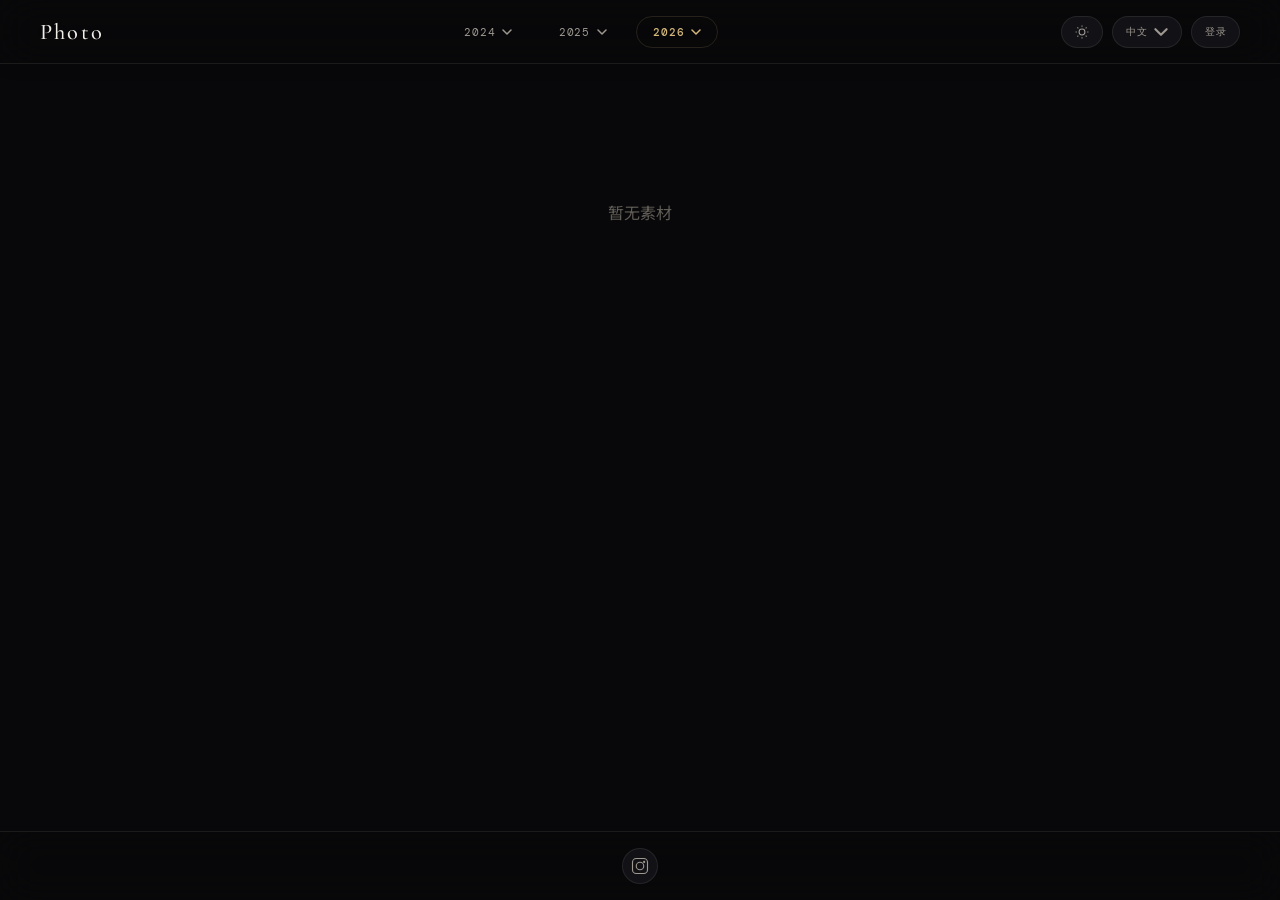
==== index.html @ dcca8f3e "Update index.html" ====
<!DOCTYPE html>
<html lang="zh-CN" data-theme="dark">
<head>
    <meta charset="UTF-8">
    <meta name="viewport" content="width=device-width, initial-scale=1.0, user-scalable=no">
    <title>Photo · 视觉画廊</title>
    <link rel="preconnect" href="https://fonts.googleapis.com">
    <link rel="preconnect" href="https://fonts.gstatic.com" crossorigin>
    <link href="https://fonts.googleapis.com/css2?family=Cormorant+Garamond:ital,wght@0,300;0,500;0,600;1,300&family=DM+Mono:wght@300;400&family=Noto+Sans+SC:wght@300;400;500&display=swap" rel="stylesheet">
    <script src="https://widget.cloudinary.com/v2.0/global/all.js" type="text/javascript"></script>
    <style>
:root, [data-theme="dark"] {
    --bg: #08080a; --surface: #121216; --surface2: #1c1c22;
    --accent: #d4b87a; --accent-dim: rgba(212,184,122,.15); --accent-hover: #e8cc90;
    --text-primary: #f2efe9; --text-secondary: #9e9890; --text-dim: #605c56;
    --border: rgba(255,255,255,.08); --border-hover: rgba(255,255,255,.2);
    --nav-bg: rgba(8,8,10,.75); --overlay: rgba(0,0,0,.75);
    --danger: #e74c3c; --success: #2ecc71;
    --ease: cubic-bezier(0.16, 1, 0.3, 1);
    --shadow-sm: 0 4px 12px rgba(0,0,0,.2);
    --shadow-md: 0 10px 30px rgba(0,0,0,.4);
    --shadow-lg: 0 20px 50px rgba(0,0,0,.6);
}
[data-theme="light"] {
    --bg: #f9f7f3; --surface: #ffffff; --surface2: #f0ede6;
    --accent: #b8924a; --accent-dim: rgba(184,146,74,.12); --accent-hover: #96763a;
    --text-primary: #1a1816; --text-secondary: #6a6560; --text-dim: #9a9590;
    --border: rgba(0,0,0,.08); --border-hover: rgba(0,0,0,.18);
    --nav-bg: rgba(249,247,243,.8); --overlay: rgba(255,255,255,.6);
    --danger: #c0392b; --success: #27ae60;
    --shadow-sm: 0 4px 12px rgba(0,0,0,.05);
    --shadow-md: 0 10px 30px rgba(0,0,0,.08);
    --shadow-lg: 0 20px 50px rgba(0,0,0,.12);
}
* { margin: 0; padding: 0; box-sizing: border-box; }
body { background: var(--bg); color: var(--text-primary); font-family: 'Noto Sans SC', sans-serif; -webkit-font-smoothing: antialiased; -moz-osx-font-smoothing: grayscale; transition: background-color 0.4s ease, color 0.4s ease; }
a { color: inherit; text-decoration: none; }

/* 滚动条美化 */
::-webkit-scrollbar { width: 6px; height: 6px; }
::-webkit-scrollbar-track { background: transparent; }
::-webkit-scrollbar-thumb { background: var(--border); border-radius: 10px; }
::-webkit-scrollbar-thumb:hover { background: var(--text-dim); }

/* NAV */
.main-nav { position: fixed; top: 0; left: 0; right: 0; height: 64px; display: flex; align-items: center; justify-content: space-between; padding: 0 2.5rem; background: var(--nav-bg); backdrop-filter: blur(20px); -webkit-backdrop-filter: blur(20px); border-bottom: 1px solid var(--border); z-index: 900; transition: all 0.4s ease; box-shadow: 0 2px 20px rgba(0,0,0,0.05); }
.nav-brand { font-family: 'Cormorant Garamond', serif; font-size: 1.4rem; font-weight: 500; letter-spacing: .1em; color: var(--text-primary); cursor: pointer; transition: color .3s var(--ease); user-select: none; }
.nav-brand:hover { color: var(--accent); text-shadow: 0 0 15px var(--accent-dim); }
#navCenter { display: flex; gap: .8rem; align-items: center; }
.nav-right { display: flex; align-items: center; gap: .6rem; }
.nav-dd { position: relative; }
.nav-trigger { background: transparent; border: 1px solid transparent; color: var(--text-secondary); font-family: 'DM Mono', monospace; font-size: .7rem; letter-spacing: .08em; padding: .5rem 1rem; border-radius: 30px; cursor: pointer; display: flex; align-items: center; gap: .4rem; transition: all .3s var(--ease); }
.nav-trigger:hover { background: var(--surface2); color: var(--text-primary); }
.nav-trigger svg { width: 10px; height: 10px; transition: transform .3s var(--ease); }
.nav-dd[data-year="2026"] .nav-trigger { font-weight: 500; color: var(--accent); border: 1px solid var(--accent-dim); }
.nav-dd[data-year="2026"] .nav-trigger:hover { background: var(--accent-dim); border-color: var(--accent); box-shadow: 0 0 15px var(--accent-dim); }
.nav-dd.open .nav-trigger { background: var(--surface2); color: var(--text-primary); }
.nav-dd.open .nav-trigger svg { transform: rotate(180deg); }
.dd-panel { position: absolute; top: calc(100% + 12px); right: 0; background: var(--surface); border: 1px solid var(--border); border-radius: 12px; padding: .8rem; display: grid; grid-template-columns: repeat(3, 1fr); gap: .4rem; min-width: 260px; opacity: 0; visibility: hidden; transform: translateY(-10px) scale(0.98); transition: all .4s var(--ease); box-shadow: var(--shadow-lg); z-index: 100; backdrop-filter: blur(10px); }
.nav-dd.open .dd-panel { opacity: 1; visibility: visible; transform: translateY(0) scale(1); }
.dd-month { background: none; border: none; color: var(--text-dim); font-family: 'Noto Sans SC', sans-serif; font-size: .75rem; padding: .6rem .8rem; border-radius: 8px; cursor: default; transition: all .2s; }
.dd-month.has-data { color: var(--text-secondary); cursor: pointer; }
.dd-month.has-data:hover { background: var(--accent-dim); color: var(--accent); transform: scale(1.05); }

.nav-btn { background: var(--surface); border: 1px solid var(--border); color: var(--text-secondary); font-family: 'DM Mono', monospace; font-size: .65rem; letter-spacing: .06em; padding: .5rem .8rem; border-radius: 30px; cursor: pointer; transition: all .3s var(--ease); display: flex; align-items: center; gap: .4rem; }
.nav-btn:hover { border-color: var(--text-secondary); color: var(--text-primary); transform: translateY(-2px); box-shadow: var(--shadow-sm); }
.nav-btn svg { width: 14px; height: 14px; stroke: currentColor; fill: none; stroke-width: 1.8; }
.user-chip { padding: .35rem .7rem .35rem .35rem; gap: .55rem; max-width: 210px; }
.user-avatar { width: 28px; height: 28px; border-radius: 50%; object-fit: cover; border: 1px solid var(--border-hover); background: var(--surface2); flex-shrink: 0; }
.user-email { overflow: hidden; text-overflow: ellipsis; white-space: nowrap; max-width: 145px; }
.lang-dd { position: relative; }
.lang-panel { position: absolute; top: calc(100% + 12px); right: 0; background: var(--surface); border: 1px solid var(--border); border-radius: 12px; padding: .5rem; min-width: 110px; opacity: 0; visibility: hidden; transform: translateY(-10px); transition: all .4s var(--ease); box-shadow: var(--shadow-lg); z-index: 100; }
.lang-dd.open .lang-panel { opacity: 1; visibility: visible; transform: translateY(0); }
.lang-opt { display: block; width: 100%; background: none; border: none; color: var(--text-secondary); font-family: 'DM Mono', monospace; font-size: .7rem; padding: .5rem .8rem; border-radius: 6px; cursor: pointer; text-align: left; transition: all .2s; }
.lang-opt:hover { background: var(--accent-dim); color: var(--accent); padding-left: 1rem; }
.lang-opt.active { color: var(--accent); font-weight: bold; }

/* HOMEPAGE SLIDER */
.home-slider { position: relative; width: 100%; height: 100vh; overflow: hidden; cursor: grab; }
.home-slider:active { cursor: grabbing; }
.slider-slide { position: absolute; inset: 0; opacity: 0; transition: opacity 1.5s var(--ease); z-index: 0; }
.slider-slide.active { opacity: 1; z-index: 1; }
.slider-slide .slide-bg { position: absolute; inset: -5%; width: 110%; height: 110%; object-fit: cover; will-change: transform; filter: saturate(1.1) contrast(1.05); }
.slider-slide.active .slide-bg { animation: kenBurns 12s ease-out forwards; }
.slider-overlay { position: absolute; inset: 0; background: linear-gradient(180deg, rgba(0,0,0,.1) 0%, rgba(0,0,0,.3) 50%, rgba(0,0,0,.9) 100%); z-index: 2; }
[data-theme="light"] .slider-overlay { background: linear-gradient(180deg, rgba(255,255,255,.1) 0%, rgba(255,255,255,.3) 50%, rgba(255,255,255,.9) 100%); }
.slider-content { position: absolute; bottom: 15%; left: 8%; z-index: 3; max-width: 800px; text-shadow: 0 4px 20px rgba(0,0,0,0.5); }
.slider-title { font-family: 'Cormorant Garamond', serif; font-size: 4rem; font-weight: 300; line-height: 1.1; margin-bottom: 1rem; opacity: 0; transform: translateY(30px); transition: all 1s var(--ease) .4s; }
.slider-slide.active .slider-title { opacity: 1; transform: translateY(0); }
.slider-meta { font-family: 'DM Mono', monospace; font-size: .85rem; color: var(--accent); letter-spacing: .2em; opacity: 0; transform: translateY(20px); transition: all .8s var(--ease) .6s; text-transform: uppercase; }
.slider-slide.active .slider-meta { opacity: 1; transform: translateY(0); }
.slider-dots { position: absolute; bottom: 3.5rem; left: 8%; display: flex; gap: .6rem; z-index: 4; }
.slider-dot { width: 12px; height: 4px; border-radius: 4px; background: rgba(255,255,255,.3); border: none; cursor: pointer; transition: all .4s var(--ease); padding: 0; }
.slider-dot.active { background: var(--accent); width: 36px; box-shadow: 0 0 10px var(--accent-dim); }
[data-theme="light"] .slider-dot { background: rgba(0,0,0,.2); }
[data-theme="light"] .slider-dot.active { background: var(--accent); }
.slider-progress { position: absolute; top: 0; left: 0; height: 3px; background: var(--accent); z-index: 5; transition: width .3s linear; width: 0; box-shadow: 0 0 10px var(--accent); }
.slider-hint { position: absolute; bottom: 4rem; right: 4%; z-index: 4; font-family: 'DM Mono', monospace; font-size: .6rem; color: #fff; letter-spacing: .15em; writing-mode: vertical-rl; opacity: .6; animation: bounceHint 2s infinite; }

@keyframes bounceHint { 0%, 100% { transform: translateY(0); } 50% { transform: translateY(10px); } }
@keyframes kenBurns { 0% { transform: scale(1); } 100% { transform: scale(1.08); } }
@keyframes fadeUp { from { opacity: 0; transform: translateY(20px); } to { opacity: 1; transform: translateY(0); } }
@keyframes fadeIn { from {opacity: 0;} to {opacity: 1;} }

/* BREADCRUMB & EMPTY */
.empty { text-align: center; padding: 80px 20px; color: var(--text-dim); }
.page-enter { opacity: 0; animation: fadeUp .6s var(--ease) forwards; }
.breadcrumb { padding: calc(64px + 2rem) 3rem 1rem; max-width: 1500px; margin: 0 auto; font-family: 'DM Mono', monospace; font-size: .7rem; color: var(--text-dim); display: flex; align-items: center; gap: .6rem; }
.breadcrumb a { color: var(--text-secondary); transition: color .3s; }
.breadcrumb a:hover { color: var(--accent); }
.breadcrumb .sep { color: var(--border-hover); }

/* MONTH LAYOUT */
.month-layout { display: flex; max-width: 1500px; margin: 0 auto; padding: 0 3rem; min-height: calc(100vh - 64px); gap: 4rem; }
.month-left { flex: 1; max-width: 400px; padding: 2rem 0 0 0; display: flex; flex-direction: column; position: sticky; top: 64px; height: calc(100vh - 64px); }
.month-back { display: inline-flex; align-items: center; gap: .5rem; font-family: 'DM Mono', monospace; font-size: .7rem; color: var(--text-secondary); letter-spacing: .1em; cursor: pointer; transition: all .3s; margin-bottom: 3rem; width: fit-content; padding: 0.5rem 1rem; border-radius: 30px; border: 1px solid var(--border); }
.month-back:hover { background: var(--surface); color: var(--text-primary); border-color: var(--border-hover); transform: translateX(-5px); }
.month-back svg { stroke: currentColor; width: 14px; height: 14px; }
.month-title { font-family: 'Cormorant Garamond', serif; font-size: 3.5rem; font-weight: 300; letter-spacing: 0; line-height: 1.1; margin-bottom: 1rem; }
.month-count { font-family: 'DM Mono', monospace; font-size: .8rem; color: var(--accent); letter-spacing: .1em; padding: 0.3rem 0.8rem; background: var(--accent-dim); border-radius: 20px; display: inline-block; }

.gal-info-panel { flex: 1; display: flex; flex-direction: column; justify-content: center; padding: 2.5rem; background: var(--surface); border-radius: 24px; border: 1px solid var(--border); margin: auto 0 2rem; opacity: 0; animation: fadeUp .8s var(--ease) .3s forwards; box-shadow: var(--shadow-sm); }
.gal-info-eyebrow { font-family: 'DM Mono', monospace; font-size: .6rem; color: var(--accent); letter-spacing: .2em; display: flex; align-items: center; gap: .6rem; margin-bottom: 1rem; transition: opacity .4s var(--ease), transform .4s var(--ease); }
.gal-info-eyebrow .dot { width: 6px; height: 6px; border-radius: 50%; background: var(--accent); box-shadow: 0 0 8px var(--accent); }
.gal-info-eyebrow.sliding-out { opacity: 0; transform: translateY(-5px); }
.gal-info-eyebrow.sliding-in { opacity: 0; transform: translateY(5px); }
.gal-info-title { font-family: 'Cormorant Garamond', serif; font-size: 2rem; font-weight: 500; margin-bottom: .5rem; line-height: 1.2; transition: opacity .4s var(--ease), transform .4s var(--ease); }
.gal-info-title.sliding-out { opacity: 0; transform: translateY(-8px); }
.gal-info-title.sliding-in { opacity: 0; transform: translateY(8px); }
.gal-info-date { font-family: 'DM Mono', monospace; font-size: .8rem; color: var(--text-secondary); margin-bottom: 1.5rem; transition: opacity .4s var(--ease) .03s, transform .4s var(--ease) .03s; }
.gal-info-date.sliding-out { opacity: 0; transform: translateY(-6px); }
.gal-info-date.sliding-in { opacity: 0; transform: translateY(6px); }
.gal-info-people { font-family: 'Noto Sans SC', sans-serif; font-size: .75rem; color: var(--text-primary); margin-bottom: .8rem; transition: opacity .4s var(--ease); font-weight: 500;}
.gal-info-desc { font-size: .85rem; color: var(--text-secondary); line-height: 1.8; margin-bottom: 1.5rem; transition: opacity .4s var(--ease); font-weight: 300; }
.gal-info-equip { display: flex; align-items: center; gap: .6rem; font-family: 'DM Mono', monospace; font-size: .7rem; color: var(--text-dim); letter-spacing: .05em; transition: opacity .4s var(--ease); padding-top: 1rem; border-top: 1px dashed var(--border); }
.gal-info-equip svg { width: 16px; height: 16px; stroke: var(--accent); fill: none; stroke-width: 1.5; flex-shrink: 0; }
.gal-info-hint { font-family: 'DM Mono', monospace; font-size: .6rem; color: var(--text-dim); letter-spacing: .15em; text-transform: uppercase; margin-top: 1.5rem; opacity: .5; }

/* MONTH RIGHT */
.month-right { flex: 2; padding-top: 2rem; border-left: 1px solid transparent; min-width: 0; display: flex; flex-direction: column; }
.gal-scroll { flex: 1; overflow-y: auto; overflow-x: hidden; padding: 0 1rem 5rem 1rem; scroll-behavior: smooth; scroll-snap-type: y proximity; }
.gal-photo-list { display: flex; flex-direction: column; gap: 4rem; max-width: 800px; margin: 0 auto; padding-bottom: 100px; }
.gal-photo-card { position: relative; width: 100%; aspect-ratio: 16/10; border-radius: 16px; overflow: hidden; cursor: pointer; scroll-snap-align: center; transition: all .6s var(--ease); opacity: 0; transform: translateY(40px); box-shadow: var(--shadow-md); background: var(--surface2); }
.gal-photo-card.visible { opacity: 1; transform: translateY(0); }
.gal-photo-card img { width: 100%; height: 100%; object-fit: cover; transition: transform .8s var(--ease); }
.gal-photo-card::after { content: ''; position: absolute; inset: 0; background: linear-gradient(0deg, rgba(0,0,0,0.6) 0%, transparent 40%); opacity: 0; transition: opacity 0.4s; }
.gal-photo-card .card-hover-tag { position: absolute; bottom: 1.5rem; right: 1.5rem; font-family: 'Cormorant Garamond', serif; font-size: 1.2rem; font-weight: 500; color: #fff; background: rgba(0,0,0,.4); backdrop-filter: blur(10px); padding: .5rem 1.2rem; border-radius: 30px; opacity: 0; transform: translateY(10px); transition: all .4s var(--ease); pointer-events: none; z-index: 2; border: 1px solid rgba(255,255,255,0.1); letter-spacing: .04em; }
.gal-photo-card:hover { transform: scale(1.02) translateY(-5px); box-shadow: var(--shadow-lg); z-index: 5; border-radius: 20px; }
.gal-photo-card:hover img { transform: scale(1.05); }
.gal-photo-card:hover::after { opacity: 1; }
.gal-photo-card:hover .card-hover-tag { opacity: 1; transform: translateY(0); }
.gal-photo-list.hovering .gal-photo-card:not(:hover) { filter: grayscale(0.8) brightness(0.4); transform: scale(0.98); }
.gal-photo-card.active-card { box-shadow: 0 0 0 2px var(--accent-dim), var(--shadow-md); }

/* DETAIL OVERLAY */
.detail-overlay { position: fixed; inset: 0; z-index: 2000; background: var(--bg); display: flex; flex-direction: column; transform: translateX(100%); transition: transform .6s var(--ease); }
.detail-overlay.open { transform: translateX(0); }
.det-top-bar { height: 64px; display: flex; align-items: center; justify-content: space-between; padding: 0 2.5rem; border-bottom: 1px solid var(--border); background: var(--nav-bg); backdrop-filter: blur(20px); -webkit-backdrop-filter: blur(20px); flex-shrink: 0; z-index: 10; }
.det-back { display: flex; align-items: center; gap: .5rem; font-family: 'DM Mono', monospace; font-size: .75rem; color: var(--accent); cursor: pointer; background: rgba(212,184,122,0.1); border: 1px solid transparent; letter-spacing: .08em; transition: all .3s var(--ease); padding: 0.4rem 1rem; border-radius: 30px; }
.det-back:hover { background: var(--accent); color: var(--bg); opacity: 1; }
.det-back svg { width: 16px; height: 16px; stroke: currentColor; fill: none; stroke-width: 2; }
.det-cat { font-family: 'DM Mono', monospace; font-size: .6rem; color: var(--text-dim); letter-spacing: .2em; text-transform: uppercase; background: var(--surface2); padding: 0.4rem 1rem; border-radius: 20px; }
.det-body { flex: 1; overflow-y: auto; scroll-behavior: smooth; }
.det-hero { width: 100%; height: 65vh; position: relative; overflow: hidden; }
.det-hero img { width: 100%; height: 100%; object-fit: cover; animation: zoomIn 10s ease-out forwards; }
.det-hero::after { content: ''; position: absolute; bottom: 0; left: 0; right: 0; height: 60%; background: linear-gradient(180deg, transparent, var(--bg)); }
@keyframes zoomIn { from {transform: scale(1);} to {transform: scale(1.05);} }
.det-content { padding: 0 2.5rem 3rem; max-width: 800px; margin: -5rem auto 0; width: 100%; position: relative; z-index: 2; text-align: center; }
.det-content h2 { font-family: 'Cormorant Garamond', serif; font-size: 3rem; font-weight: 500; margin-bottom: .5rem; opacity: 0; transform: translateY(20px); transition: all .8s var(--ease) .3s; }
.detail-overlay.open .det-content h2 { opacity: 1; transform: translateY(0); }
.det-content .det-zh { font-family: 'DM Mono', monospace; font-size: .9rem; color: var(--accent); margin-bottom: 2rem; letter-spacing: .1em; opacity: 0; transform: translateY(15px); transition: all .8s var(--ease) .4s; }
.detail-overlay.open .det-content .det-zh { opacity: 1; transform: translateY(0); }
.det-tags { display: flex; flex-wrap: wrap; justify-content: center; gap: .6rem; margin-bottom: 2.5rem; opacity: 0; transition: opacity .6s var(--ease) .5s; }
.detail-overlay.open .det-tags { opacity: 1; }
.det-tags span { font-family: 'DM Mono', monospace; font-size: .65rem; color: var(--text-primary); background: var(--surface2); padding: .4rem 1rem; border: 1px solid var(--border); border-radius: 30px; letter-spacing: .05em; text-transform: uppercase; }
.det-quote { font-family: 'Noto Sans SC', sans-serif; font-style: normal; font-size: 1rem; font-weight: 300; line-height: 1.8; color: var(--text-secondary); padding: 2rem; border-radius: 16px; background: var(--surface); border: 1px solid var(--border); margin-bottom: 2.5rem; opacity: 0; transform: translateY(15px); transition: all .8s var(--ease) .6s; text-align: left; box-shadow: var(--shadow-sm); }
.detail-overlay.open .det-quote { opacity: 1; transform: translateY(0); }
.det-desc { font-size: .9rem; line-height: 2; color: var(--text-secondary); font-weight: 300; opacity: 0; transition: opacity .6s var(--ease) .7s; text-align: left; }
.detail-overlay.open .det-desc { opacity: 1; }
.det-actions { display: flex; gap: 1rem; margin-top: 3rem; opacity: 0; transition: opacity .6s var(--ease) .8s; justify-content: center; }
.detail-overlay.open .det-actions { opacity: 1; }
.det-btn { flex: unset; min-width: 150px; padding: .8rem 1.5rem; border-radius: 30px; background: var(--surface); color: var(--text-primary); font-size: .75rem; letter-spacing: .08em; cursor: pointer; transition: all .3s var(--ease); display: inline-flex; align-items: center; justify-content: center; gap: .5rem; border: 1px solid var(--border); box-shadow: var(--shadow-sm); }
.det-btn:hover { background: var(--surface2); border-color: var(--text-secondary); transform: translateY(-2px); color: var(--text-primary); }
.det-btn.primary { background: var(--accent); color: #000; border-color: var(--accent); font-weight: 600; box-shadow: 0 4px 15px var(--accent-dim); }
.det-btn.primary:hover { background: var(--accent-hover); box-shadow: 0 6px 20px var(--accent-dim); color: #000; }
.det-btn svg { stroke: currentColor; width: 16px; height: 16px; }

/* DETAIL GALLERY */
.det-gallery { padding: 0 2.5rem 5rem; max-width: 1000px; margin: 0 auto; width: 100%; opacity: 0; transition: opacity .8s var(--ease) .9s; }
.detail-overlay.open .det-gallery { opacity: 1; }
.det-gallery-head { display: flex; align-items: center; justify-content: space-between; margin-bottom: 2rem; padding-top: 2rem; border-top: 1px solid var(--border); }
.det-gallery-head h3 { font-family: 'Cormorant Garamond', serif; font-size: 1.8rem; font-weight: 300; }
.det-gallery-head span { font-family: 'DM Mono', monospace; font-size: .7rem; color: var(--accent); background: var(--accent-dim); padding: 0.3rem 0.8rem; border-radius: 20px; letter-spacing: .08em; }
.det-gallery-grid { display: grid; grid-template-columns: repeat(3, minmax(0, 1fr)); column-gap: 1.5rem; row-gap: 1.5rem; align-items: start; padding-top: 1rem; }
.det-gal-item { break-inside: avoid; border-radius: 12px; overflow: hidden; cursor: zoom-in; position: relative; opacity: 0; transform: translateY(20px); transition: all .6s var(--ease); box-shadow: var(--shadow-sm); background: var(--surface2); }
.det-gal-item:nth-child(6n+2), .det-gal-item:nth-child(6n+5) { margin-top: 3.2rem; }
.det-gal-item:nth-child(6n+3) { margin-top: 1.4rem; }
.det-gal-item:nth-child(6n+4) { margin-top: -1rem; }
.det-gal-item:nth-child(4n+1) img { aspect-ratio: 4/5; object-fit: cover; }
.det-gal-item:nth-child(4n+2) img { aspect-ratio: 1/1; object-fit: cover; }
.det-gal-item:nth-child(4n+3) img { aspect-ratio: 5/4; object-fit: cover; }
.det-gal-item:nth-child(4n) img { aspect-ratio: 3/4; object-fit: cover; }
.det-gal-item.vis { opacity: 1; transform: translateY(0); }
.det-gal-item:hover { box-shadow: var(--shadow-lg); transform: translateY(-4px); border-radius: 16px; }
.det-gal-item img { width: 100%; display: block; transition: transform .6s var(--ease); }
.det-gal-item:hover img { transform: scale(1.05); }
.det-gallery-empty { text-align: center; padding: 2rem; color: var(--text-dim); font-family: 'DM Mono', monospace; font-size: .6rem; letter-spacing: .06em; }

/* LIGHTBOX */
.lightbox-overlay { position: fixed; inset: 0; z-index: 3000; background: rgba(0,0,0,.95); backdrop-filter: blur(10px); display: flex; align-items: center; justify-content: center; opacity: 0; visibility: hidden; transition: all .4s var(--ease); cursor: zoom-out; }
.lightbox-overlay.open { opacity: 1; visibility: visible; }
.lightbox-overlay img { max-width: 90vw; max-height: 90vh; object-fit: contain; border-radius: 8px; transform: scale(.95); transition: transform .5s var(--ease), box-shadow .5s var(--ease); box-shadow: 0 20px 60px rgba(0,0,0,0.8); }
.lightbox-overlay.open img { transform: scale(1); }
.lightbox-close, .lightbox-nav { position: absolute; background: rgba(255,255,255,.05); border: 1px solid rgba(255,255,255,.1); color: rgba(255,255,255,.8); border-radius: 50%; cursor: pointer; display: flex; align-items: center; justify-content: center; transition: all .3s var(--ease); backdrop-filter: blur(5px); }
.lightbox-close { top: 2rem; right: 2rem; width: 44px; height: 44px; font-size: 1.5rem; }
.lightbox-nav { top: 50%; transform: translateY(-50%); width: 50px; height: 50px; font-size: 1.5rem; }
.lightbox-close:hover, .lightbox-nav:hover { background: #fff; color: #000; transform: scale(1.1); border-color: rgba(255,255,255,.4); }
.lightbox-nav:hover { transform: translateY(-50%) scale(1.1); }
.lightbox-prev { left: 2rem; }
.lightbox-next { right: 2rem; }
.lightbox-counter { position: absolute; bottom: 2rem; left: 50%; transform: translateX(-50%); font-family: 'DM Mono', monospace; font-size: .8rem; color: #fff; background: rgba(0,0,0,.5); padding: .4rem 1rem; border-radius: 20px; letter-spacing: .1em; backdrop-filter: blur(5px); border: 1px solid rgba(255,255,255,0.1); }

/* AUTH & MODALS */
.modal-overlay, .edit-overlay { position: fixed; inset: 0; background: var(--overlay); display: none; align-items: center; justify-content: center; z-index: 2000; backdrop-filter: blur(8px); -webkit-backdrop-filter: blur(8px); opacity: 0; transition: opacity .3s var(--ease); }
.modal-overlay.active, .edit-overlay.active { display: flex; opacity: 1; animation: fadeIn .3s forwards; }

.modal-box, .edit-box { background: var(--surface); border: 1px solid var(--border); border-radius: 20px; padding: 3rem; width: 420px; max-width: 90vw; position: relative; box-shadow: var(--shadow-lg); transform: translateY(20px); transition: transform .4s var(--ease); max-height: 88vh; overflow-y: auto; }
.modal-overlay.active .modal-box, .edit-overlay.active .edit-box { transform: translateY(0); }
.modal-close { position: absolute; top: 1.5rem; right: 1.5rem; background: var(--surface2); border: none; color: var(--text-secondary); width: 32px; height: 32px; border-radius: 50%; cursor: pointer; font-size: 1.2rem; transition: all .3s ease; display: flex; align-items: center; justify-content: center;}
.modal-close:hover { background: var(--danger); color: #fff; transform: rotate(90deg); }
.modal-title { font-family: 'Cormorant Garamond', serif; font-size: 2rem; font-weight: 500; margin-bottom: 2rem; text-align: center;}

.form-group { margin-bottom: 1.5rem; }
.form-label { display: block; font-family: 'DM Mono', monospace; font-size: .65rem; color: var(--text-secondary); letter-spacing: .1em; text-transform: uppercase; margin-bottom: .5rem; }
.form-input, .form-textarea { width: 100%; background: var(--surface2); border: 1px solid var(--border); border-radius: 10px; padding: .8rem 1rem; color: var(--text-primary); font-family: 'Noto Sans SC', sans-serif; font-size: .85rem; outline: none; transition: all .3s var(--ease); }
.form-input:focus, .form-textarea:focus { border-color: var(--accent); background: var(--surface); box-shadow: 0 0 0 3px var(--accent-dim); }
.form-textarea { resize: vertical; min-height: 80px; }
.form-btn { width: 100%; padding: 1rem; background: var(--text-primary); color: var(--bg); border: none; border-radius: 10px; font-family: 'Noto Sans SC', sans-serif; font-size: .85rem; font-weight: 600; cursor: pointer; transition: all .3s var(--ease); margin-top: 1rem; box-shadow: var(--shadow-sm); }
.form-btn:hover { transform: translateY(-2px); box-shadow: var(--shadow-md); opacity: 0.9; background: var(--accent-hover); color: #000; }
.form-link { text-align: center; margin-top: 1.5rem; font-size: .75rem; color: var(--text-dim); }
.form-link a { color: var(--accent); cursor: pointer; font-weight: 500; transition: color .2s; }
.form-link a:hover { text-decoration: underline; color: var(--accent-hover); }
.form-msg { font-size: .65rem; margin-top: .5rem; text-align: center; }
.form-msg.err { color: var(--danger); }
.form-msg.ok { color: var(--success); }

/* ADMIN */
.admin-wrap { max-width: 1400px; margin: 0 auto; padding: calc(64px + 3rem) 3rem 5rem; }
.admin-header { display: flex; align-items: center; justify-content: space-between; margin-bottom: 3rem; flex-wrap: wrap; gap: 1.5rem; border-bottom: 1px solid var(--border); padding-bottom: 1.5rem; }
.admin-header h1 { font-family: 'Cormorant Garamond', serif; font-size: 2.5rem; font-weight: 300; }
.admin-toolbar { display: flex; gap: .5rem; flex-wrap: wrap; align-items: center; }
.a-btn { padding: .6rem 1.2rem; border: 1px solid var(--border); border-radius: 8px; background: var(--surface); color: var(--text-primary); font-family: 'DM Mono', monospace; font-size: .75rem; cursor: pointer; transition: all .3s var(--ease); display: inline-flex; align-items: center; gap: .5rem; box-shadow: var(--shadow-sm); }
.a-btn:hover { background: var(--surface2); border-color: var(--text-secondary); transform: translateY(-2px); color: var(--text-primary); }
.a-btn.danger:hover { background: var(--danger); color: #fff; border-color: var(--danger); }
.sel-count { font-family: 'DM Mono', monospace; font-size: .6rem; color: var(--accent); }
.admin-table { width: 100%; border-collapse: separate; border-spacing: 0 0.5rem; }
.admin-table th { text-align: left; font-family: 'DM Mono', monospace; font-size: .65rem; color: var(--text-secondary); letter-spacing: .1em; text-transform: uppercase; padding: 1rem; border-bottom: 1px solid var(--border); }
.admin-table td { padding: 1rem; background: var(--surface); font-size: .85rem; vertical-align: middle; border-top: 1px solid var(--border); border-bottom: 1px solid var(--border); transition: background .3s; }
.admin-table tr td:first-child { border-left: 1px solid var(--border); border-top-left-radius: 12px; border-bottom-left-radius: 12px; }
.admin-table tr td:last-child { border-right: 1px solid var(--border); border-top-right-radius: 12px; border-bottom-right-radius: 12px; }
.admin-table tr:hover td { background: var(--surface2); }
.admin-table .th { width: 60px; height: 40px; object-fit: cover; border-radius: 6px; box-shadow: var(--shadow-sm); }
.admin-table input[type=checkbox] { accent-color: var(--accent); cursor: pointer; }
.act-btn { padding: .4rem .8rem; background: var(--surface2); border: 1px solid var(--border); border-radius: 6px; color: var(--text-secondary); font-size: .7rem; cursor: pointer; transition: all .2s; }
.act-btn:hover { background: var(--text-primary); color: var(--bg); }
.act-btn.del:hover { background: var(--danger); color: #fff; border-color: var(--danger); }

/* EDIT OVERLAY SPECIFICS */
.edit-box { width: 700px; padding: 2.5rem; border-radius: 24px; }
.edit-box h2 { font-family: 'Cormorant Garamond', serif; font-size: 1.8rem; font-weight: 500; margin-bottom: 1.5rem; }
.edit-section { background: var(--surface2); padding: 1.5rem; border-radius: 16px; margin-bottom: 1.5rem; border: 1px solid var(--border); }
.edit-section-title { font-family: 'DM Mono', monospace; font-size: .65rem; color: var(--accent); margin-bottom: 1.2rem; letter-spacing: .15em; text-transform: uppercase; display: flex; align-items: center; gap: .4rem; }
.edit-section-title .dot { width: 6px; height: 6px; border-radius: 50%; background: var(--accent); }
.edit-cover-area { position: relative; width: 100%; aspect-ratio: 16/10; border-radius: 12px; border: 2px dashed var(--border); background: var(--surface); margin-bottom: 1rem; cursor: pointer; transition: all .3s; overflow: hidden; }
.edit-cover-area:hover { border-color: var(--accent); background: var(--accent-dim); }
.edit-cover-area img { width: 100%; height: 100%; object-fit: cover; }
.edit-cover-area .cover-empty { position: absolute; inset: 0; display: flex; flex-direction: column; align-items: center; justify-content: center; color: var(--text-dim); font-size: .75rem; gap: .5rem; }
.edit-cover-area .cover-empty svg { width: 28px; height: 28px; stroke: var(--text-dim); fill: none; stroke-width: 1.5; }
.edit-cover-actions { display: flex; gap: .5rem; margin-bottom: 1rem; flex-wrap: wrap; }
.upload-btn { border-radius: 8px; font-size: .75rem; padding: .6rem 1rem; display: inline-flex; align-items: center; gap: .4rem; border: 1px dashed var(--border); background: transparent; color: var(--text-secondary); cursor: pointer; transition: all .2s; }
.upload-btn:hover { border-color: var(--accent); color: var(--accent); background: var(--accent-dim); }
.upload-btn svg { width: 16px; height: 16px; stroke: currentColor; fill: none; stroke-width: 1.5; }
.edit-row { display: grid; grid-template-columns: 1fr 1fr; gap: 1rem; }
.edit-gallery { display: flex; flex-wrap: wrap; gap: .8rem; margin-top: .5rem; }
.edit-gallery-thumb { position: relative; width: 90px; height: 70px; border-radius: 6px; overflow: hidden; border: 1px solid var(--border); flex-shrink: 0; }
.edit-gallery-thumb img { width: 100%; height: 100%; object-fit: cover; }
.edit-gallery-remove { position: absolute; top: 4px; right: 4px; width: 20px; height: 20px; border-radius: 50%; background: rgba(0,0,0,.7); color: #fff; border: none; font-size: .8rem; cursor: pointer; display: flex; align-items: center; justify-content: center; opacity: 0; transition: opacity .15s; }
.edit-gallery-thumb:hover .edit-gallery-remove { opacity: 1; }
.edit-gallery-remove:hover { background: var(--danger); }
.edit-gallery-add { width: 90px; height: 70px; border-radius: 6px; border: 1px dashed var(--border); background: transparent; color: var(--text-dim); cursor: pointer; display: flex; align-items: center; justify-content: center; font-size: 1.5rem; transition: all .2s; flex-shrink: 0; }
.edit-gallery-add:hover { border-color: var(--accent); color: var(--accent); background: var(--accent-dim); }
.edit-actions { display: flex; gap: .8rem; margin-top: 2rem; justify-content: flex-end; }

/* HOMEPAGE DISCLAIMER */
.home-disclaimer { text-align: center; padding: 4rem 2rem 5.5rem; font-family: 'DM Mono', monospace; font-size: .7rem; color: var(--text-dim); letter-spacing: .1em; line-height: 1.8; background: var(--bg); }

/* SITE FOOTER */
.site-footer { position: fixed; bottom: 0; left: 0; right: 0; background: var(--nav-bg); backdrop-filter: blur(20px); -webkit-backdrop-filter: blur(20px); border-top: 1px solid var(--border); padding: 1rem 2.5rem; padding-bottom: calc(1rem + env(safe-area-inset-bottom, 0px)); display: flex; align-items: center; justify-content: center; z-index: 800; transition: all 0.4s ease; }
.site-footer a { color: var(--text-secondary); transition: all .3s var(--ease); display: flex; align-items: center; padding: 0.5rem; border-radius: 50%; background: var(--surface); border: 1px solid var(--border); text-decoration: none; }
.site-footer a:hover { color: var(--bg); background: var(--text-primary); transform: translateY(-3px); box-shadow: var(--shadow-md); }
.site-footer svg { width: 18px; height: 18px; flex-shrink: 0; }

/* RESPONSIVE */
@media(max-width:900px){
    .month-layout { flex-direction: column; padding: 0 1.5rem; gap: 2rem; }
    .month-left { position: relative; top: 0; height: auto; max-width: 100%; padding-top: 1rem; border-bottom: 1px solid var(--border); padding-bottom: 1rem; }
    .gal-info-panel { margin-top: 1rem; border-radius: 16px; padding: 1.5rem; }
    .month-right { padding-top: 0; }
    .det-content { padding: 0 1.5rem 2rem; margin-top: -3rem; }
    .det-gallery { padding: 0 1.5rem 3rem; }
    .det-gallery-grid { grid-template-columns: repeat(2, minmax(0, 1fr)); }
    .slider-title { font-size: 2.8rem; }
}
@media(max-width:700px){
    .main-nav { padding: 0 1rem; height: 56px; }
    .nav-brand { font-size: 1.2rem; }
    .month-title { font-size: 2.2rem; }
    .gal-scroll { padding: 0; }
    .gal-photo-list { gap: 2rem; }
    .gal-info-equip { display: none; }
    .edit-row { grid-template-columns: 1fr; }
    .nav-dd[data-year="2026"] .nav-trigger { font-size: .72rem; padding: .4rem .8rem; }
    .det-top-bar { padding: 0 1rem; height: 56px; }
    .det-hero { height: 40vh; }
    .det-content { padding: 0 1rem 1.5rem; }
    .det-gallery { padding: 0 1rem 2rem; }
    .det-gallery-grid { grid-template-columns: 1fr; }
    .det-gal-item:nth-child(n) { margin-top: 0; }
    .det-content h2 { font-size: 2rem; }
    .det-quote { font-size: .9rem; }
    .slider-title { font-size: 2rem; }
    .slider-content { left: 5%; bottom: 18%; }
    .slider-hint { display: none; }
    .edit-gallery-thumb { width: 70px; height: 50px; }
    .edit-gallery-add { width: 70px; height: 50px; }
    .home-disclaimer { padding: 3rem 1.5rem 5rem; font-size: .6rem; }
    .site-footer { padding: 0.8rem 1rem; padding-bottom: calc(0.8rem + env(safe-area-inset-bottom, 0px)); }
    .site-footer svg { width: 16px; height: 16px; }
    .admin-wrap { padding: calc(56px + 1.5rem) 1rem 4rem; }
    .edit-box { padding: 1.5rem; width: 95vw; }
}
    </style>
</head>
<body>

<nav class="main-nav">
    <a class="nav-brand" id="navBrand">Photo</a>
    <div id="navCenter"></div>
    <div class="nav-right" id="navRight"></div>
</nav>

<div id="app"></div>

<!-- SITE FOOTER -->
<footer class="site-footer">
    <a href="https://www.instagram.com/lalok08?igsh=MXE2YXc2NzZuZ2Izeg==" target="_blank" rel="noopener noreferrer" title="Instagram @lalok08">
        <svg viewBox="0 0 24 24" fill="none" stroke="currentColor" stroke-width="1.5" stroke-linecap="round" stroke-linejoin="round"><rect x="2" y="2" width="20" height="20" rx="5"/><circle cx="12" cy="12" r="5"/><circle cx="17.5" cy="6.5" r="1.5" fill="currentColor" stroke="none"/></svg>
    </a>
</footer>

<!-- AUTH MODAL -->
<div class="modal-overlay" id="authModal">
    <div class="modal-box">
        <button class="modal-close" id="authClose">&times;</button>
        <div class="modal-title" id="authTitle"></div>
        <div class="form-group"><label class="form-label" id="authEmailLabel"></label><input class="form-input" type="email" id="authEmail" autocomplete="email"></div>
        <div class="form-group"><label class="form-label" id="authPassLabel"></label><input class="form-input" type="password" id="authPass" autocomplete="current-password"></div>
        <button class="form-btn" id="authSubmit"></button>
        <div class="form-link" id="authSwitch"></div>
        <div class="form-msg" id="authMsg"></div>
    </div>
</div>

<!-- EDIT MODAL -->
<div class="edit-overlay" id="editOverlay">
    <div class="edit-box">
        <h2 id="editTitle"></h2>
        <div class="edit-section">
            <div class="edit-section-title"><span class="dot"></span><span data-i18n="coverImage"></span></div>
            <div class="edit-cover-area" id="editCoverArea">
                <img id="editCoverImg" src="" alt="">
                <div class="cover-empty" id="coverEmpty"><svg viewBox="0 0 24 24"><rect x="3" y="3" width="18" height="18" rx="2" stroke="currentColor"/><circle cx="8.5" cy="8.5" r="1.5" fill="currentColor"/><path d="M21 15l-5-5L5 21" stroke="currentColor"/></svg><span data-i18n="clickUpload"></span></div>
            </div>
            <div class="edit-cover-actions">
                <button class="upload-btn" id="editUploadBtn"><svg viewBox="0 0 24 24"><path d="M21 15v4a2 2 0 01-2 2H5a2 2 0 01-2-2v-4M17 8l-5-5-5 5M12 3v12"/></svg> <span data-i18n="uploadImage"></span></button>
                <button class="upload-btn" id="editUrlToggle"><svg viewBox="0 0 24 24"><path d="M10 13a5 5 0 007.54.54l3-3a5 5 0 00-7.07-7.07l-1.72 1.71"/><path d="M14 11a5 5 0 00-7.54-.54l-3 3a5 5 0 007.07 7.07l1.71-1.71"/></svg> <span data-i18n="pasteUrl"></span></button>
            </div>
            <div class="form-group" id="coverUrlGroup" style="display:none"><label class="form-label" data-i18n="coverUrl"></label><input class="form-input" id="editCoverInput"></div>
        </div>
        <div class="edit-section">
            <div class="edit-section-title"><span class="dot"></span><span data-i18n="basicInfo"></span></div>
            <div class="form-group"><label class="form-label" data-i18n="slug"></label><input class="form-input" id="editSlug"></div>
            <div class="edit-row">
                <div class="form-group"><label class="form-label" data-i18n="titleLabel"></label><input class="form-input" id="editTitleInput"></div>
                <div class="form-group"><label class="form-label" data-i18n="dateLabel"></label><input class="form-input" type="date" id="editDateInput"></div>
            </div>
        </div>
        <div class="edit-section">
            <div class="edit-section-title"><span class="dot"></span><span data-i18n="detailInfo"></span></div>
            <div class="form-group"><label class="form-label" data-i18n="descLabel"></label><textarea class="form-textarea" id="editDescInput" rows="2"></textarea></div>
            <div class="edit-row">
                <div class="form-group"><label class="form-label" data-i18n="peopleLabel"></label><input class="form-input" id="editPeopleInput"></div>
                <div class="form-group"><label class="form-label" data-i18n="equipLabel"></label><input class="form-input" id="editEquipInput"></div>
            </div>
            <div class="form-group"><label class="form-label" data-i18n="driveLink"></label><input class="form-input" id="editDriveInput"></div>
        </div>
        <div class="edit-section">
            <div class="edit-section-title"><span class="dot"></span><span data-i18n="galleryPhotos"></span></div>
            <div class="edit-gallery" id="editGallery"></div>
            <button class="upload-btn" id="editGalleryAddBtn" style="margin-top:.6rem"><svg viewBox="0 0 24 24"><line x1="12" y1="5" x2="12" y2="19"/><line x1="5" y1="12" x2="19" y2="12"/></svg> <span data-i18n="addPhoto"></span></button>
        </div>
        <input type="hidden" id="editOrigSlug">
        <div class="edit-actions">
            <button class="a-btn" id="editCancelBtn" data-i18n="cancel"></button>
            <button class="a-btn" id="editSaveBtn" style="background:var(--accent);color:var(--bg);border-color:var(--accent)" data-i18n="save"></button>
        </div>
    </div>
</div>

<!-- LIGHTBOX -->
<div class="lightbox-overlay" id="lightbox">
    <button class="lightbox-close" id="lbClose">&times;</button>
    <button class="lightbox-nav lightbox-prev" id="lbPrev">&#8249;</button>
    <button class="lightbox-nav lightbox-next" id="lbNext">&#8250;</button>
    <img id="lbImg" src="" alt="">
    <span class="lightbox-counter" id="lbCounter"></span>
</div>

<script>
const CLOUD_NAME='das8chiyz';
const UPLOAD_PRESET='my_photo';
const ADMIN_EMAILS=['greencucumbertube@gmail.com'];
const STORAGE_KEYS={shoots:'photo_gallery_shoots',slides:'photo_gallery_home_slides',users:'photo_gallery_users',session:'photo_gallery_session'};

let SHOOTS=[],monthSet=new Set(),currentUser=null,isAdmin=false;
let currentLang=localStorage.getItem('lang')||'zh',activeObservers=[];
let editGalleryImages=[];
const YEARS=[2024,2025,2026],app=document.getElementById('app');
const DEFAULT_COVER='https://images.unsplash.com/photo-1452587925148-ce544e77e70d?w=600&q=80';
const DEFAULT_IMAGE='https://images.unsplash.com/photo-1452587925148-ce544e77e70d?w=1200&q=85';

/* Photo brand click -> homepage */
document.getElementById('navBrand').addEventListener('click',e=>{e.preventDefault();location.hash='#/'});

/* TRANSLATIONS */
const LANG={
    zh:{
        months:['','一月','二月','三月','四月','五月','六月','七月','八月','九月','十月','十一月','十二月'],
        home:'首页',login:'登录',register:'注册',logout:'退出',admin:'管理员',
        email:'邮箱',password:'密码',loginTitle:'登录账号',registerTitle:'注册新账号',
        noAccount:'没有账号？',hasAccount:'已有账号？',goRegister:'去注册',goLogin:'去登录',
        back:'返回',download:'前往 Google Drive 下载素材',noData:'暂无素材',
        notFound:'未找到该素材',loadFail:'数据加载失败',shoots:'组素材',
        clickHint:'点击查看详情 →',adminPanel:'管理员面板',newShoot:'新增',
        batchDel:'批量删除',batchCover:'批量换封面',selected:'已选',
        cancel:'取消',save:'保存',edit:'编辑',delete:'删除',
        confirmDel:'确认删除？',noPermission:'无权限访问',pleaseLogin:'请先登录',
        loginOk:'登录成功',regOk:'注册成功',logoutOk:'已退出',close:'关闭',
        slug:'标识',titleLabel:'标题',dateLabel:'日期',descLabel:'描述',
        peopleLabel:'人物（逗号分隔）',equipLabel:'设备',driveLink:'Drive 链接',
        coverImage:'封面图片',galleryPhotos:'详情页相册',uploadImage:'上传图片',
        pasteUrl:'粘贴链接',newShootTitle:'新增素材',editShootTitle:'编辑素材',
        cover:'封面',photos:'张照片',detailInfo:'详细信息',basicInfo:'基本信息',
        clickUpload:'点击上传封面',coverUrl:'封面图片URL',addPhoto:'添加照片',
        noGallery:'暂无更多照片',galleryTitle:'相关影像'
    },
    en:{
        months:['','January','February','March','April','May','June','July','August','September','October','November','December'],
        home:'Home',login:'Login',register:'Register',logout:'Logout',admin:'Admin',
        email:'Email',password:'Password',loginTitle:'Login',registerTitle:'Register',
        noAccount:"Don't have an account?",hasAccount:'Already have an account?',
        goRegister:'Register',goLogin:'Login',back:'Back',
        download:'Go to Google Drive',noData:'No data',notFound:'Not found',
        loadFail:'Load failed',shoots:'shoots',
        clickHint:'Click for detail →',adminPanel:'Admin Panel',newShoot:'New',
        batchDel:'Batch Delete',batchCover:'Batch Cover',selected:'selected',
        cancel:'Cancel',save:'Save',edit:'Edit',delete:'Delete',
        confirmDel:'Confirm delete?',noPermission:'No permission',pleaseLogin:'Please login',
        loginOk:'Login OK',regOk:'Registered',logoutOk:'Logged out',close:'Close',
        slug:'Slug',titleLabel:'Title',dateLabel:'Date',descLabel:'Description',
        peopleLabel:'People (comma separated)',equipLabel:'Equipment',driveLink:'Drive Link',
        coverImage:'Cover Image',galleryPhotos:'Detail Gallery',uploadImage:'Upload',
        pasteUrl:'Paste URL',newShootTitle:'New Shoot',editShootTitle:'Edit Shoot',
        cover:'Cover',photos:'photos',detailInfo:'Details',basicInfo:'Basic Info',
        clickUpload:'Click to upload cover',coverUrl:'Cover Image URL',addPhoto:'Add Photo',
        noGallery:'No additional photos',galleryTitle:'Gallery'
    },
    ms:{
        months:['','Januari','Februari','Mac','April','Mei','Jun','Julai','Ogos','September','Oktober','November','Disember'],
        home:'Utama',login:'Log Masuk',register:'Daftar',logout:'Keluar',admin:'Admin',
        email:'E-mel',password:'Kata Laluan',loginTitle:'Log Masuk',registerTitle:'Daftar',
        noAccount:'Tiada akaun?',hasAccount:'Sudah ada akaun?',goRegister:'Daftar',
        goLogin:'Log Masuk',back:'Kembali',download:'Pergi ke Google Drive',
        noData:'Tiada data',notFound:'Tidak dijumpai',loadFail:'Gagal muat',
        shoots:'foto',clickHint:'Klik untuk butiran →',adminPanel:'Panel Admin',
        newShoot:'Baru',batchDel:'Padam Pukal',batchCover:'Kulit Pukal',selected:'dipilih',
        cancel:'Batal',save:'Simpan',edit:'Sunting',delete:'Padam',
        confirmDel:'Pasti padam?',noPermission:'Tiada kebenaran',
        pleaseLogin:'Sila log masuk',loginOk:'Berjaya',regOk:'Berjaya daftar',
        logoutOk:'Telah keluar',close:'Tutup',
        slug:'Slug',titleLabel:'Tajuk',dateLabel:'Tarikh',descLabel:'Penerangan',
        peopleLabel:'Orang (dipisah koma)',equipLabel:'Peralatan',driveLink:'Pautan Drive',
        coverImage:'Gambar Kulit',galleryPhotos:'Galeri Butiran',uploadImage:'Muat Naik',
        pasteUrl:'Tampal URL',newShootTitle:'Foto Baru',editShootTitle:'Sunting Foto',
        cover:'Kulit',photos:'foto',detailInfo:'Butiran',basicInfo:'Maklumat Asas',
        clickUpload:'Klik untuk muat naik',coverUrl:'URL Gambar Kulit',addPhoto:'Tambah Foto',
        noGallery:'Tiada foto lagi',galleryTitle:'Galeri'
    }
};
function t(k){return LANG[currentLang][k]||k}
function mName(m){return LANG[currentLang].months[m]||''}
function fmtDate(ds){const d=new Date(ds.includes('T')?ds:ds+'T00:00:00'),y=d.getFullYear(),mo=d.getMonth()+1,dy=d.getDate();if(currentLang==='zh')return y+'年'+mo+'月'+dy+'日';if(currentLang==='ms')return dy+' '+mName(mo)+' '+y;return mName(mo)+' '+dy+', '+y}
function updateI18n(){document.querySelectorAll('[data-i18n]').forEach(el=>{const k=el.dataset.i18n;if(LANG[currentLang][k])el.textContent=LANG[currentLang][k]})}

/* THEME / LANG */
function applyTheme(th){document.documentElement.dataset.theme=th;localStorage.setItem('theme',th)}
applyTheme(localStorage.getItem('theme')||'dark');
if(!localStorage.getItem('theme'))applyTheme('dark');
function toggleTheme(){applyTheme(document.documentElement.dataset.theme==='dark'?'light':'dark');buildNavRight()}
function setLang(l){currentLang=l;localStorage.setItem('lang',l);buildNav();buildNavRight();router()}

/* AUTH */
function readStore(key,fallback){try{return JSON.parse(localStorage.getItem(key)||JSON.stringify(fallback))}catch(e){return fallback}}
function writeStore(key,value){localStorage.setItem(key,JSON.stringify(value))}
function normalizeEmail(email){return String(email||'').trim().toLowerCase()}
function getEmailAvatar(email){return 'https://api.dicebear.com/9.x/initials/svg?seed='+encodeURIComponent(normalizeEmail(email))+'&backgroundType=gradientLinear&radius=50'}
function checkSession(){const session=readStore(STORAGE_KEYS.session,null);if(session&&session.email){currentUser={email:normalizeEmail(session.email),avatar:getEmailAvatar(session.email)};isAdmin=ADMIN_EMAILS.includes(currentUser.email)}else{currentUser=null;isAdmin=false}buildNavRight()}
const authModal=document.getElementById('authModal');let authMode='login';
function openAuth(mode){authMode=mode;document.getElementById('authTitle').textContent=mode==='login'?t('loginTitle'):t('registerTitle');document.getElementById('authEmailLabel').textContent=t('email');document.getElementById('authPassLabel').textContent=t('password');document.getElementById('authSubmit').textContent=mode==='login'?t('login'):t('register');document.getElementById('authSwitch').innerHTML=mode==='login'?t('noAccount')+' <a id="authSwLink">'+t('goRegister')+'</a>':t('hasAccount')+' <a id="authSwLink">'+t('goLogin')+'</a>';document.getElementById('authEmail').value='';document.getElementById('authPass').value='';document.getElementById('authMsg').textContent='';document.getElementById('authMsg').className='form-msg';authModal.classList.add('active');document.getElementById('authSwLink').addEventListener('click',()=>openAuth(authMode==='login'?'register':'login'))}
document.getElementById('authClose').addEventListener('click',()=>authModal.classList.remove('active'));
authModal.addEventListener('click',e=>{if(e.target===authModal)authModal.classList.remove('active')});
document.getElementById('authSubmit').addEventListener('click',()=>{const email=normalizeEmail(document.getElementById('authEmail').value),pass=document.getElementById('authPass').value,msg=document.getElementById('authMsg');if(!email||!pass){msg.textContent=t('pleaseLogin');msg.className='form-msg err';return}const users=readStore(STORAGE_KEYS.users,{});try{if(authMode==='register'){if(users[email])throw new Error('Account already exists');users[email]={email,password:pass,createdAt:new Date().toISOString()};writeStore(STORAGE_KEYS.users,users)}else{if(!users[email]&&ADMIN_EMAILS.includes(email)){users[email]={email,password:pass,createdAt:new Date().toISOString()};writeStore(STORAGE_KEYS.users,users)}if(!users[email]||users[email].password!==pass)throw new Error('Invalid email or password')}writeStore(STORAGE_KEYS.session,{email});checkSession();msg.textContent=authMode==='login'?t('loginOk'):t('regOk');msg.className='form-msg ok';setTimeout(()=>{authModal.classList.remove('active');router()},500)}catch(e){msg.textContent=e.message||'Error';msg.className='form-msg err'}});
function doLogout(){localStorage.removeItem(STORAGE_KEYS.session);currentUser=null;isAdmin=false;buildNavRight();if(location.hash==='#/admin')location.hash='#/';else router()}

function buildNavRight(){const el=document.getElementById('navRight'),th=document.documentElement.dataset.theme;let h='<button class="nav-btn" id="themeBtn" title="Theme">'+(th==='dark'?'<svg viewBox="0 0 24 24"><circle cx="12" cy="12" r="5"/><line x1="12" y1="1" x2="12" y2="3"/><line x1="12" y1="21" x2="12" y2="23"/><line x1="4.22" y1="4.22" x2="5.64" y2="5.64"/><line x1="18.36" y1="18.36" x2="19.78" y2="19.78"/><line x1="1" y1="12" x2="3" y2="12"/><line x1="21" y1="12" x2="23" y2="12"/><line x1="4.22" y1="19.78" x2="5.64" y2="18.36"/><line x1="18.36" y1="5.64" x2="19.78" y2="4.22"/></svg>':'<svg viewBox="0 0 24 24"><path d="M21 12.79A9 9 0 1111.21 3a7 7 0 009.79 9.79z"/></svg>')+'</button>';const ll={zh:'中文',en:'EN',ms:'BM'};h+='<div class="lang-dd" id="langDD"><button class="nav-btn" id="langBtn">'+ll[currentLang]+' <svg viewBox="0 0 10 6" fill="none"><path d="M1 1l4 4 4-4" stroke="currentColor" stroke-width="1.5" stroke-linecap="round" stroke-linejoin="round"/></svg></button><div class="lang-panel">'+Object.entries(ll).map(([k,v])=>'<button class="lang-opt'+(k===currentLang?' active':'')+'" data-lang="'+k+'">'+v+'</button>').join('')+'</div></div>';if(currentUser){h+='<button class="nav-btn user-chip" id="profileBtn" title="'+currentUser.email+'"><img class="user-avatar" src="'+currentUser.avatar+'" alt=""><span class="user-email">'+currentUser.email+'</span></button>';if(isAdmin)h+='<button class="nav-btn" id="adminBtn">'+t('admin')+'</button>';h+='<button class="nav-btn" id="logoutBtn">'+t('logout')+'</button>'}else h+='<button class="nav-btn" id="loginBtn">'+t('login')+'</button>';el.innerHTML=h;document.getElementById('themeBtn').addEventListener('click',toggleTheme);const ld=document.getElementById('langDD');document.getElementById('langBtn').addEventListener('click',e=>{e.stopPropagation();ld.classList.toggle('open')});ld.querySelectorAll('.lang-opt').forEach(b=>b.addEventListener('click',()=>{setLang(b.dataset.lang);ld.classList.remove('open')}));if(!buildNavRight._bound){buildNavRight._bound=true;document.addEventListener('click',e=>{if(!e.target.closest('.lang-dd')){const ld2=document.querySelector('.lang-dd');if(ld2)ld2.classList.remove('open')}})};if(currentUser){if(isAdmin)document.getElementById('adminBtn').addEventListener('click',()=>location.hash='#/admin');document.getElementById('logoutBtn').addEventListener('click',doLogout)}else document.getElementById('loginBtn').addEventListener('click',()=>openAuth('login'))}

/* CLOUDINARY */
function openCldUpload(cb,opts={}){if(typeof cloudinary==='undefined'){alert('Cloudinary not loaded');return}cloudinary.createUploadWidget({cloudName:CLOUD_NAME,uploadPreset:UPLOAD_PRESET,sources:['local','url'],multiple:!!opts.multiple,resourceType:'image',folder:'gallery',cropping:false,showAdvancedOptions:false},(err,res)=>{if(!err&&res&&res.event==='success')cb(res.info.secure_url,res.info)}).open()}

/* DATA */
function normalizeShoot(s){const date=s.date||s.shoot_date||new Date().toISOString().slice(0,10),d=new Date(date);return{slug:s.slug,id:s.id||s.slug,date,year:s.year||s.year_num||d.getFullYear(),month:s.month||s.month_num||d.getMonth()+1,title:s.title||'',description:s.description||'',people:Array.isArray(s.people)?s.people:[],equipment:s.equipment||'',drive:s.drive||s.drive_link||'',cover:s.cover||s.cover_url||DEFAULT_COVER,images:[s.cover||s.cover_url||DEFAULT_IMAGE],galleryImages:Array.isArray(s.galleryImages)?s.galleryImages:[],dateDisplay:fmtDate(date)}}
function saveShoots(){writeStore(STORAGE_KEYS.shoots,SHOOTS.map(s=>({id:s.id,slug:s.slug,date:s.date,year:s.year,month:s.month,title:s.title,description:s.description,people:s.people,equipment:s.equipment,drive:s.drive,cover:s.cover,galleryImages:s.galleryImages})))}
function loadData(){const rows=readStore(STORAGE_KEYS.shoots,[]);SHOOTS=rows.map(normalizeShoot).sort((a,b)=>new Date(b.date)-new Date(a.date));monthSet=new Set(SHOOTS.map(s=>s.year+'-'+s.month));buildNav()}
function refreshSite(){loadData();loadHomeSlides();router()}
function shootsByMonth(y,m){return SHOOTS.filter(s=>s.year===y&&s.month===m)}
function shootBySlug(sl){return SHOOTS.find(s=>s.slug===sl)}

/* NAV */
function buildNav(){const c=document.getElementById('navCenter');c.innerHTML=YEARS.map(y=>'<div class="nav-dd" data-year="'+y+'"><button class="nav-trigger">'+y+' <svg viewBox="0 0 10 6" fill="none"><path d="M1 1l4 4 4-4" stroke="currentColor" stroke-width="1.5" stroke-linecap="round" stroke-linejoin="round"/></svg></button><div class="dd-panel">'+[1,2,3,4,5,6,7,8,9,10,11,12].map(m=>{const has=monthSet.has(y+'-'+m);return'<button class="dd-month'+(has?' has-data':'')+'" data-year="'+y+'" data-month="'+m+'">'+mName(m)+'</button>'}).join('')+'</div></div>').join('');c.querySelectorAll('.nav-dd').forEach(dd=>{let tm;dd.addEventListener('mouseenter',()=>{clearTimeout(tm);dd.classList.add('open')});dd.addEventListener('mouseleave',()=>{tm=setTimeout(()=>dd.classList.remove('open'),180)});dd.querySelector('.nav-trigger').addEventListener('click',e=>{e.preventDefault();const w=dd.classList.contains('open');c.querySelectorAll('.nav-dd').forEach(d=>d.classList.remove('open'));if(!w)dd.classList.add('open')})});c.querySelectorAll('.dd-month.has-data').forEach(btn=>btn.addEventListener('click',()=>{c.querySelectorAll('.nav-dd').forEach(d=>d.classList.remove('open'));location.hash='#/month/'+btn.dataset.year+'/'+btn.dataset.month}));if(!buildNav._bound){buildNav._bound=true;document.addEventListener('click',e=>{if(!e.target.closest('.nav-dd')){const c2=document.getElementById('navCenter');if(c2)c2.querySelectorAll('.nav-dd').forEach(d=>d.classList.remove('open'))}})}
}

/* LIGHTBOX */
let lbImgs=[],lbIdx=0;
function openLB(imgs,idx){lbImgs=imgs;lbIdx=idx;const lb=document.getElementById('lightbox');document.getElementById('lbImg').src=imgs[idx];document.getElementById('lbCounter').textContent=(idx+1)+' / '+imgs.length;lb.classList.add('open');document.body.style.overflow='hidden'}
function closeLB(){document.getElementById('lightbox').classList.remove('open');document.body.style.overflow=''}
function lbNav(d){lbIdx=(lbIdx+d+lbImgs.length)%lbImgs.length;document.getElementById('lbImg').src=lbImgs[lbIdx];document.getElementById('lbCounter').textContent=(lbIdx+1)+' / '+lbImgs.length}
document.getElementById('lbClose').addEventListener('click',closeLB);
document.getElementById('lbPrev').addEventListener('click',e=>{e.stopPropagation();lbNav(-1)});
document.getElementById('lbNext').addEventListener('click',e=>{e.stopPropagation();lbNav(1)});
document.getElementById('lightbox').addEventListener('click',e=>{if(e.target.id==='lightbox')closeLB()});

/* ROUTER */
let homeSliderTimer=null;
function router(){activeObservers.forEach(o=>o.disconnect());activeObservers=[];closeDet();closeLB();if(homeSliderTimer){clearInterval(homeSliderTimer);homeSliderTimer=null}const h=location.hash||'#/',mm=h.match(/^#\/month\/(\d{4})\/(\d{1,2})$/),sm=h.match(/^#\/shoot\/(.+)$/);if(h==='#/admin'){if(!currentUser){location.hash='#/';return}if(!isAdmin){location.hash='#/';return}renderAdmin()}else if(mm)renderMonth(+mm[1],+mm[2]);else if(sm)renderDetail(sm[1]);else renderHome();window.scrollTo({top:0,behavior:'instant'})}
window.addEventListener('hashchange',router);

/* HOME SLIDER */
let HOME_SLIDES=[];
function saveHomeSlides(){writeStore(STORAGE_KEYS.slides,HOME_SLIDES)}
function loadHomeSlides(){
    const rows=readStore(STORAGE_KEYS.slides,[]);
    HOME_SLIDES=rows.length?rows:SHOOTS.slice(0,5).map(s=>({id:'slide-'+s.slug,image_url:s.cover,caption:s.title,sub:''}));
}

let sliderIdx=0,sliderTouchX=0;
function renderHome(){
    const slides=HOME_SLIDES.length?HOME_SLIDES:SHOOTS.slice(0,5).map(s=>({image_url:s.cover,caption:s.title,sub:''}));
    if(!slides.length){app.innerHTML='<div class="empty" style="padding-top:200px"><p>'+t('noData')+'</p></div>';return}
    const slideHTML=slides.map((s,i)=>'<div class="slider-slide'+(i===0?' active':'')+'" data-index="'+i+'"><img class="slide-bg" src="'+s.image_url+'" alt="'+s.caption+'" draggable="false"><div class="slider-overlay"></div><div class="slider-content"><h1 class="slider-title">'+s.caption+'</h1><p class="slider-meta">'+s.sub+'</p></div></div>').join('');
    const dots=slides.map((_,i)=>'<button class="slider-dot'+(i===0?' active':'')+'" data-index="'+i+'"></button>').join('');
    app.innerHTML='<div class="home-slider" id="homeSlider"><div class="slider-progress" id="sliderProgress"></div>'+slideHTML+'<div class="slider-dots">'+dots+'</div><div class="slider-hint">SCROLL ↓</div></div><div class="home-disclaimer">如果发现照片有点怪，那只表明该相册还未整理</div>';
    const sliderEl=document.getElementById('homeSlider');
    const slideEls=sliderEl.querySelectorAll('.slider-slide');
    const dotEls=sliderEl.querySelectorAll('.slider-dot');
    const progEl=document.getElementById('sliderProgress');
    function goSlide(idx){sliderIdx=(idx+slides.length)%slides.length;slideEls.forEach((s,i)=>s.classList.toggle('active',i===sliderIdx));dotEls.forEach((d,i)=>d.classList.toggle('active',i===sliderIdx));progEl.style.transition='none';progEl.style.width='0%';requestAnimationFrame(()=>{progEl.style.transition='width 10s linear';progEl.style.width='100%'})}
    dotEls.forEach(d=>d.addEventListener('click',()=>{goSlide(+d.dataset.index);resetAuto()}));
    sliderEl.addEventListener('touchstart',e=>{sliderTouchX=e.changedTouches[0].screenX},{passive:true});
    sliderEl.addEventListener('touchend',e=>{const diff=sliderTouchX-e.changedTouches[0].screenX;if(Math.abs(diff)>50){goSlide(sliderIdx+(diff>0?1:-1));resetAuto()}},{passive:true});
    function resetAuto(){clearInterval(homeSliderTimer);homeSliderTimer=setInterval(()=>goSlide(sliderIdx+1),10000)}
    resetAuto();goSlide(0)
}

/* MONTH PAGE */
function renderMonth(year,month){const list=shootsByMonth(year,month),first=list[0];app.innerHTML='<div class="breadcrumb page-enter"><a href="#/">'+t('home')+'</a><span class="sep">/</span><span>'+year+' '+mName(month)+'</span></div><div class="month-layout page-enter"><div class="month-left"><div class="month-back" id="monthBack"><svg viewBox="0 0 16 16" fill="none"><path d="M10 3L5 8l5 5" stroke="currentColor" stroke-width="1.5" stroke-linecap="round" stroke-linejoin="round"/></svg>'+t('home')+'</div><h1 class="month-title">'+year+'<br>'+mName(month)+'</h1><div class="month-count">'+list.length+' '+t('shoots')+'</div><div class="gal-info-panel" id="galInfoPanel"><div class="gal-info-eyebrow" id="infoEyebrow"><span class="dot"></span><span id="infoDate">'+(first?first.dateDisplay:'')+'</span></div><div class="gal-info-title" id="infoTitle">'+(first?first.title:'')+'</div><div class="gal-info-date" id="infoDateLabel">'+(first?'01 / '+String(list.length).padStart(2,'0'):'')+'</div><div class="gal-info-people" id="infoPeople">'+(first&&first.people.length?first.people.join(' · '):'')+'</div><div class="gal-info-desc" id="infoDesc">'+(first?first.description:'')+'</div><div class="gal-info-equip" id="infoEquip"><svg viewBox="0 0 24 24" fill="none"><rect x="7" y="2" width="10" height="20" rx="2" stroke="currentColor" stroke-width="1.8"/><circle cx="12" cy="17" r="1.5" fill="currentColor"/><line x1="10" y1="5" x2="14" y2="5" stroke="currentColor" stroke-width="1.5" stroke-linecap="round"/></svg><span>'+(first?first.equipment||'—':'—')+'</span></div><div class="gal-info-hint">'+t('clickHint')+'</div></div></div><div class="month-right"><div class="gal-scroll" id="galScroll"><div class="gal-photo-list" id="galPhotoList">'+(list.length?list.map((s,i)=>'<div class="gal-photo-card" data-index="'+i+'"><img src="'+s.cover+'" alt="'+s.title+'" loading="lazy"><div class="card-hover-tag">'+s.title+'</div></div>').join(''):'<div class="empty"><p>'+t('noData')+'</p></div>')+'</div></div></div></div>';document.getElementById('monthBack').addEventListener('click',()=>location.hash='#/');if(list.length)requestAnimationFrame(()=>initMonthGallery(list))}

let _hovering=false;
function initMonthGallery(shoots){const scrollEl=document.getElementById('galScroll'),listEl=document.getElementById('galPhotoList'),cards=document.querySelectorAll('.gal-photo-card');if(!cards.length)return;let scrollIdx=0;const revealObs=new IntersectionObserver(entries=>{entries.forEach(e=>{if(e.isIntersecting)e.target.classList.add('visible')})},{threshold:.15,rootMargin:'0px 0px -40px 0px',root:scrollEl});cards.forEach(c=>revealObs.observe(c));activeObservers.push(revealObs);const activeObs=new IntersectionObserver(entries=>{entries.forEach(e=>{if(e.isIntersecting&&e.intersectionRatio>.4){const idx=+e.target.dataset.index;if(idx!==scrollIdx){scrollIdx=idx;if(!_hovering)updateInfoPanel(idx,shoots);cards.forEach((c,i)=>c.classList.toggle('active-card',i===idx))}}})},{threshold:[.4,.6],root:scrollEl});cards.forEach(c=>activeObs.observe(c));activeObservers.push(activeObs);cards[0]?.classList.add('active-card','visible');cards.forEach(card=>{card.addEventListener('mouseenter',()=>{_hovering=true;listEl.classList.add('hovering');updateInfoPanel(+card.dataset.index,shoots)});card.addEventListener('mouseleave',()=>{_hovering=false;listEl.classList.remove('hovering');updateInfoPanel(scrollIdx,shoots)});card.addEventListener('click',()=>location.hash='#/shoot/'+shoots[+card.dataset.index].slug)})}

function updateInfoPanel(idx,shoots){const s=shoots[idx],titleEl=document.getElementById('infoTitle'),dateLabelEl=document.getElementById('infoDateLabel'),eyebrowEl=document.getElementById('infoEyebrow');if(!titleEl)return;titleEl.classList.add('sliding-out');dateLabelEl.classList.add('sliding-out');eyebrowEl.classList.add('sliding-out');setTimeout(()=>{document.getElementById('infoDate').textContent=s.dateDisplay;titleEl.textContent=s.title;dateLabelEl.textContent=String(idx+1).padStart(2,'0')+' / '+String(shoots.length).padStart(2,'0');document.getElementById('infoPeople').textContent=s.people.length?s.people.join(' · '):'';document.getElementById('infoDesc').textContent=s.description;document.querySelector('#infoEquip span').textContent=s.equipment||'—';titleEl.classList.remove('sliding-out');titleEl.classList.add('sliding-in');dateLabelEl.classList.remove('sliding-out');dateLabelEl.classList.add('sliding-in');eyebrowEl.classList.remove('sliding-out');eyebrowEl.classList.add('sliding-in');requestAnimationFrame(()=>requestAnimationFrame(()=>{titleEl.classList.remove('sliding-in');dateLabelEl.classList.remove('sliding-in');eyebrowEl.classList.remove('sliding-in')}))},200)}

/* DETAIL OVERLAY */
const detOverlay=document.createElement('div');
detOverlay.className='detail-overlay';detOverlay.id='detOverlay';
detOverlay.innerHTML='<div class="det-top-bar"><button class="det-back" id="detBack"><svg viewBox="0 0 24 24"><path d="M15 18l-6-6 6-6"/></svg><span data-i18n="back">'+t('back')+'</span></button><span class="det-cat" id="detCat"></span><div style="width:70px"></div></div><div class="det-body"><div class="det-hero"><img id="detHeroImg" src="" alt=""></div><div class="det-content"><h2 id="detName"></h2><div class="det-zh" id="detZh"></div><div class="det-tags" id="detTags"></div><div class="det-quote" id="detQuote"></div><p class="det-desc" id="detDesc"></p><div class="det-actions"><button class="det-btn" id="detCloseBtn"><span data-i18n="close">'+t('close')+'</span></button><a class="det-btn primary" id="detDriveBtn" href="#" target="_blank" rel="noopener noreferrer"><span data-i18n="download">'+t('download')+'</span> <svg viewBox="0 0 24 24" width="14" height="14"><path d="M18 13v6a2 2 0 01-2 2H5a2 2 0 01-2-2V8a2 2 0 012-2h6M15 3h6v6M10 14L21 3" stroke="currentColor" stroke-width="2" stroke-linecap="round" stroke-linejoin="round" fill="none"/></svg></a></div></div><div class="det-gallery" id="detGallery"></div></div>';
document.body.appendChild(detOverlay);

function openDet(shoot){
    document.getElementById('detCat').textContent=shoot.equipment||'';
    document.getElementById('detHeroImg').src=shoot.cover||DEFAULT_IMAGE;
    document.getElementById('detHeroImg').alt=shoot.title;
    document.getElementById('detName').textContent=shoot.title;
    document.getElementById('detZh').textContent=shoot.dateDisplay;
    document.getElementById('detTags').innerHTML=(shoot.people.length?shoot.people.map(p=>'<span>'+p+'</span>').join(''):'')+'<span>'+shoot.dateDisplay+'</span>'+(shoot.equipment?'<span>'+shoot.equipment+'</span>':'');
    document.getElementById('detQuote').textContent='"'+shoot.description+'"';
    document.getElementById('detDesc').textContent=shoot.description;
    const driveBtn=document.getElementById('detDriveBtn');
    if(shoot.drive){driveBtn.href=shoot.drive;driveBtn.style.display=''}else driveBtn.style.display='none';
    const gal=document.getElementById('detGallery');
    const gi=shoot.galleryImages||[];
    if(gi.length){
        gal.innerHTML='<div class="det-gallery-head"><h3>'+t('galleryTitle')+'</h3><span>'+gi.length+' '+t('photos')+'</span></div><div class="det-gallery-grid">'+gi.map((url,i)=>'<div class="det-gal-item" data-idx="'+i+'"><img src="'+url+'" alt="" loading="lazy"></div>').join('')+'</div>';
        requestAnimationFrame(()=>{
            const items=gal.querySelectorAll('.det-gal-item');
            items.forEach((item,i)=>{setTimeout(()=>item.classList.add('vis'),800+i*80);item.addEventListener('click',()=>openLB(gi,i))})
        })
    }else{
        gal.innerHTML='<div class="det-gallery-head"><h3>'+t('galleryTitle')+'</h3></div><div class="det-gallery-empty">'+t('noGallery')+'</div>'
    }
    detOverlay.classList.add('open');document.body.style.overflow='hidden'
}

/* FIX: closeDet navigates back to parent month page to prevent black screen */
function closeDet(){
    if(!detOverlay.classList.contains('open'))return;
    detOverlay.classList.remove('open');
    document.body.style.overflow='';
    const hm=location.hash.match(/^#\/shoot\/(.+)$/);
    if(hm){const s=shootBySlug(hm[1]);location.hash=s?'#/month/'+s.year+'/'+s.month:'#/'}
}

document.getElementById('detBack').addEventListener('click',closeDet);
document.getElementById('detCloseBtn').addEventListener('click',closeDet);
document.addEventListener('keydown',e=>{if(e.key==='Escape'){closeLB();closeDet()}});

function renderDetail(slug){
    const s=shootBySlug(slug);
    if(!s){app.innerHTML='<div class="empty page-enter" style="padding-top:140px"><p>'+t('notFound')+'</p></div>';return}
    app.innerHTML='';openDet(s)
}

/* ADMIN */
function renderAdmin(){if(!currentUser){app.innerHTML='<div class="empty page-enter" style="padding-top:140px"><p>'+t('pleaseLogin')+'</p></div>';return}if(!isAdmin){app.innerHTML='<div class="empty page-enter" style="padding-top:140px"><p>'+t('noPermission')+'</p></div>';return}app.innerHTML='<div class="admin-wrap page-enter"><div class="admin-header"><h1>'+t('adminPanel')+'</h1><div class="admin-toolbar"><span class="sel-count" id="selCount"></span><button class="a-btn" id="aNew">+ '+t('newShoot')+'</button><button class="a-btn" id="aBatchCover">☁ '+t('batchCover')+'</button><button class="a-btn danger" id="aBatchDel">✕ '+t('batchDel')+'</button></div></div>'
+'<div style="margin-bottom:2rem;padding:1.5rem;background:var(--surface2);border-radius:16px;border:1px solid var(--border)">'
+'<div style="font-family:\'DM Mono\',monospace;font-size:.65rem;color:var(--accent);letter-spacing:.15em;text-transform:uppercase;margin-bottom:1rem;display:flex;align-items:center;gap:.4rem"><span style="width:6px;height:6px;border-radius:50%;background:var(--accent);display:inline-block"></span>首页幻灯片管理</div>'
+'<div id="homeSlidesAdmin" style="display:flex;flex-direction:column;gap:.8rem"></div>'
+'<button class="a-btn" id="aAddSlide" style="margin-top:1rem">+ 添加幻灯片</button>'
+'</div>'
+'<table class="admin-table"><thead><tr><th><input type="checkbox" id="aSelAll"></th><th>'+t('cover')+'</th><th>'+t('titleLabel')+'</th><th>'+t('dateLabel')+'</th><th>'+t('equipLabel')+'</th><th>'+t('galleryPhotos')+'</th><th>'+t('edit')+'</th></tr></thead><tbody id="aTbody"></tbody></table></div>';
renderAdminRows();renderHomeSlidesAdmin();
document.getElementById('aSelAll').addEventListener('change',e=>{document.querySelectorAll('.a-chk').forEach(c=>c.checked=e.target.checked);updSel()});
document.getElementById('aNew').addEventListener('click',()=>openEdit(null));
document.getElementById('aBatchDel').addEventListener('click',batchDel);
document.getElementById('aBatchCover').addEventListener('click',batchCov);
document.getElementById('aAddSlide').addEventListener('click',()=>openSlideEdit(null))}
function renderAdminRows(){const tb=document.getElementById('aTbody');tb.innerHTML=SHOOTS.map(s=>'<tr data-slug="'+s.slug+'"><td><input type="checkbox" class="a-chk" data-slug="'+s.slug+'"></td><td><img class="th" src="'+s.cover+'" alt=""></td><td>'+s.title+'</td><td style="font-family:\'DM Mono\',monospace;font-size:.7rem;color:var(--text-secondary)">'+s.dateDisplay+'</td><td style="font-size:.75rem;color:var(--text-secondary)">'+s.equipment+'</td><td style="font-size:.7rem;color:var(--text-dim)">'+(s.galleryImages?s.galleryImages.length:0)+'</td><td><div style="display:flex;gap:.5rem"><button class="act-btn" data-act="edit" data-slug="'+s.slug+'">'+t('edit')+'</button><button class="act-btn del" data-act="del" data-slug="'+s.slug+'">'+t('delete')+'</button></div></td></tr>').join('');tb.querySelectorAll('.a-chk').forEach(c=>c.addEventListener('change',updSel));tb.querySelectorAll('[data-act="edit"]').forEach(b=>b.addEventListener('click',()=>openEdit(shootBySlug(b.dataset.slug))));tb.querySelectorAll('[data-act="del"]').forEach(b=>b.addEventListener('click',()=>{if(!confirm(t('confirmDel')))return;SHOOTS=SHOOTS.filter(s=>s.slug!==b.dataset.slug);saveShoots();refreshSite()}))}
function getSel(){return[...document.querySelectorAll('.a-chk:checked')].map(c=>c.dataset.slug)}
function updSel(){const n=getSel(),el=document.getElementById('selCount');if(el)el.textContent=n.length?n.length+' '+t('selected'):''}
function batchDel(){const sl=getSel();if(!sl.length||!confirm(sl.length+' '+t('confirmDel')))return;SHOOTS=SHOOTS.filter(s=>!sl.includes(s.slug));saveShoots();refreshSite()}
function batchCov(){const sl=getSel();if(!sl.length)return;openCldUpload(url=>{SHOOTS=SHOOTS.map(s=>sl.includes(s.slug)?{...s,cover:url,images:[url]}:s);saveShoots();refreshSite()})}

/* HOME SLIDES ADMIN */
function renderHomeSlidesAdmin(){
    const el=document.getElementById('homeSlidesAdmin');if(!el)return;
    if(!HOME_SLIDES.length){el.innerHTML='<div style="font-size:.75rem;color:var(--text-dim);font-family:\'DM Mono\',monospace">暂无幻灯片，点击下方按钮添加</div>';return}
    el.innerHTML=HOME_SLIDES.map((s,i)=>'<div style="display:flex;align-items:center;gap:1rem;padding:.8rem;background:var(--surface);border:1px solid var(--border);border-radius:12px"><img src="'+s.image_url+'" style="width:100px;height:60px;object-fit:cover;border-radius:6px;flex-shrink:0"><div style="flex:1;min-width:0"><div style="font-size:.85rem;color:var(--text-primary);margin-bottom:.3rem;overflow:hidden;text-overflow:ellipsis;white-space:nowrap">'+(s.caption||'(无标题)')+'</div><div style="font-size:.7rem;color:var(--text-dim);font-family:\'DM Mono\',monospace;overflow:hidden;text-overflow:ellipsis;white-space:nowrap">'+(s.sub||'')+'</div></div><div style="display:flex;gap:.5rem;flex-shrink:0">'+(i>0?'<button class="act-btn" data-slidemove="up" data-idx="'+i+'">↑</button>':'')+(i<HOME_SLIDES.length-1?'<button class="act-btn" data-slidemove="down" data-idx="'+i+'">↓</button>':'')+'<button class="act-btn" data-slideedit="'+i+'">编辑</button><button class="act-btn del" data-slidedel="'+i+'">删除</button></div></div>').join('');
    el.querySelectorAll('[data-slideedit]').forEach(b=>b.addEventListener('click',()=>openSlideEdit(+b.dataset.slideedit)));
    el.querySelectorAll('[data-slidedel]').forEach(b=>b.addEventListener('click',()=>{const idx=+b.dataset.slidedel;if(!confirm('确认删除该幻灯片？'))return;HOME_SLIDES.splice(idx,1);saveHomeSlides();renderHomeSlidesAdmin()}));
    el.querySelectorAll('[data-slidemove]').forEach(b=>b.addEventListener('click',()=>{const idx=+b.dataset.idx,dir=b.dataset.slidemove,swapIdx=dir==='up'?idx-1:idx+1;[HOME_SLIDES[idx],HOME_SLIDES[swapIdx]]=[HOME_SLIDES[swapIdx],HOME_SLIDES[idx]];saveSlideOrder();renderHomeSlidesAdmin()}));
}
function saveSlideOrder(){HOME_SLIDES=HOME_SLIDES.map((s,i)=>({...s,sort_order:i}));saveHomeSlides()}
function openSlideEdit(idx){
    const s=idx!==null?HOME_SLIDES[idx]:null;
    const overlay=document.createElement('div');
    overlay.className='edit-overlay active';
    overlay.style.cssText='position:fixed;inset:0;background:var(--overlay);display:flex;align-items:center;justify-content:center;z-index:3000;backdrop-filter:blur(8px)';
    overlay.innerHTML='<div class="edit-box">'
    +'<h2 style="font-family:\'Cormorant Garamond\',serif;font-size:1.8rem;font-weight:500;margin-bottom:1.5rem">'+(s?'编辑幻灯片':'新增幻灯片')+'</h2>'
    +'<div style="margin-bottom:1.5rem"><div class="edit-cover-area" id="slideImgArea" style="aspect-ratio:16/9;margin-bottom:1rem;position:relative">'
    +'<img id="slideImgPreview" src="'+(s?s.image_url:'')+'" style="width:100%;height:100%;object-fit:cover;display:'+(s?'block':'none')+'">'
    +'<div class="cover-empty" id="slideImgEmpty" style="display:'+(s?'none':'flex')+'"><svg viewBox="0 0 24 24"><rect x="3" y="3" width="18" height="18" rx="2" stroke="currentColor"/><circle cx="8.5" cy="8.5" r="1.5" fill="currentColor"/><path d="M21 15l-5-5L5 21" stroke="currentColor"/></svg>点击上传图片</div>'
    +'</div>'
    +'<div class="edit-cover-actions"><button class="upload-btn" id="slideUploadBtn"><svg viewBox="0 0 24 24"><path d="M21 15v4a2 2 0 01-2 2H5a2 2 0 01-2-2v-4M17 8l-5-5-5 5M12 3v12"/></svg>上传图片</button><button class="upload-btn" id="slideUrlToggle"><svg viewBox="0 0 24 24"><path d="M10 13a5 5 0 007.54.54l3-3a5 5 0 00-7.07-7.07l-1.72 1.71"/><path d="M14 11a5 5 0 00-7.54-.54l-3 3a5 5 0 007.07 7.07l1.71-1.71"/></svg>粘贴链接</button></div>'
    +'<div id="slideUrlGroup" style="display:none;margin-top:.8rem"><input class="form-input" id="slideUrlInput" placeholder="图片 URL" value="'+(s?s.image_url:'')+'"></div></div>'
    +'<div class="form-group"><label class="form-label">标题文字</label><input class="form-input" id="slideCaptionInput" value="'+(s?s.caption:'')+'" placeholder="首页幻灯片标题"></div>'
    +'<div class="form-group"><label class="form-label">副标题</label><input class="form-input" id="slideSubInput" value="'+(s?s.sub:'')+'" placeholder="副标题（可选）"></div>'
    +'<div class="edit-actions">'
    +'<button class="a-btn" id="slideCancelBtn">取消</button>'
    +'<button class="a-btn" id="slideSaveBtn" style="background:var(--accent);color:var(--bg);border-color:var(--accent);font-weight:bold;">保存</button>'
    +'</div></div>';
    document.body.appendChild(overlay);
    let currentImgUrl=s?s.image_url:'';
    overlay.querySelector('#slideImgArea').addEventListener('click',()=>openCldUpload(url=>{currentImgUrl=url;overlay.querySelector('#slideImgPreview').src=url;overlay.querySelector('#slideImgPreview').style.display='block';overlay.querySelector('#slideImgEmpty').style.display='none';overlay.querySelector('#slideUrlInput').value=url}));
    overlay.querySelector('#slideUploadBtn').addEventListener('click',()=>openCldUpload(url=>{currentImgUrl=url;overlay.querySelector('#slideImgPreview').src=url;overlay.querySelector('#slideImgPreview').style.display='block';overlay.querySelector('#slideImgEmpty').style.display='none';overlay.querySelector('#slideUrlInput').value=url}));
    overlay.querySelector('#slideUrlToggle').addEventListener('click',()=>{const g=overlay.querySelector('#slideUrlGroup');g.style.display=g.style.display==='none'?'block':'none'});
    overlay.querySelector('#slideUrlInput').addEventListener('input',function(){currentImgUrl=this.value;overlay.querySelector('#slideImgPreview').src=this.value;overlay.querySelector('#slideImgPreview').style.display=this.value?'block':'none';overlay.querySelector('#slideImgEmpty').style.display=this.value?'none':'flex'});
    overlay.querySelector('#slideCancelBtn').addEventListener('click',()=>overlay.remove());
    overlay.querySelector('#slideSaveBtn').addEventListener('click',()=>{
        const imgUrl=currentImgUrl||overlay.querySelector('#slideUrlInput').value.trim();
        const caption=overlay.querySelector('#slideCaptionInput').value.trim();
        const sub=overlay.querySelector('#slideSubInput').value.trim();
        if(!imgUrl)return;
        if(idx!==null)HOME_SLIDES[idx]={...HOME_SLIDES[idx],image_url:imgUrl,caption,sub};
        else HOME_SLIDES.push({id:'slide-'+Date.now(),image_url:imgUrl,caption,sub,sort_order:HOME_SLIDES.length});
        saveSlideOrder();
        overlay.remove();renderHomeSlidesAdmin();router();
    });
    overlay.addEventListener('click',e=>{if(e.target===overlay)overlay.remove()});
}

/* EDIT MODAL */
function openEdit(shoot){
    const isNew=!shoot;
    document.getElementById('editTitle').textContent=isNew?t('newShootTitle'):t('editShootTitle');
    document.getElementById('editOrigSlug').value=shoot?shoot.slug:'';
    document.getElementById('editSlug').value=shoot?shoot.slug:'';
    document.getElementById('editSlug').readOnly=!isNew;
    document.getElementById('editTitleInput').value=shoot?shoot.title:'';
    document.getElementById('editDateInput').value=shoot?shoot.date:'';
    document.getElementById('editDescInput').value=shoot?shoot.description||'':'';
    document.getElementById('editPeopleInput').value=shoot?shoot.people.join(', '):'';
    document.getElementById('editEquipInput').value=shoot?shoot.equipment||'':'';
    document.getElementById('editDriveInput').value=shoot?shoot.drive||'':'';
    document.getElementById('editCoverInput').value=shoot?shoot.cover||'':'';
    document.getElementById('editCoverImg').src=shoot?shoot.cover:'';
    document.getElementById('coverEmpty').style.display=shoot&&shoot.cover?'none':'flex';
    document.getElementById('coverUrlGroup').style.display='none';
    editGalleryImages=shoot&&shoot.galleryImages?[...shoot.galleryImages]:[];
    renderEditGallery();updateI18n();
    document.getElementById('editOverlay').classList.add('active')
}
function renderEditGallery(){const el=document.getElementById('editGallery');el.innerHTML=editGalleryImages.map((url,i)=>'<div class="edit-gallery-thumb"><img src="'+url+'" alt=""><button class="edit-gallery-remove" data-idx="'+i+'">&times;</button></div>').join('');el.querySelectorAll('.edit-gallery-remove').forEach(b=>b.addEventListener('click',()=>{editGalleryImages.splice(+b.dataset.idx,1);renderEditGallery()}))}
document.getElementById('editCoverArea').addEventListener('click',()=>openCldUpload(url=>{document.getElementById('editCoverInput').value=url;document.getElementById('editCoverImg').src=url;document.getElementById('coverEmpty').style.display='none'}));
document.getElementById('editUploadBtn').addEventListener('click',()=>openCldUpload(url=>{document.getElementById('editCoverInput').value=url;document.getElementById('editCoverImg').src=url;document.getElementById('coverEmpty').style.display='none'}));
document.getElementById('editUrlToggle').addEventListener('click',()=>{const g=document.getElementById('coverUrlGroup');g.style.display=g.style.display==='none'?'block':'none';if(g.style.display==='block')document.getElementById('editCoverInput').focus()});
document.getElementById('editCoverInput').addEventListener('change',function(){document.getElementById('editCoverImg').src=this.value||DEFAULT_COVER;document.getElementById('coverEmpty').style.display=this.value?'none':'flex'});
document.getElementById('editGalleryAddBtn').addEventListener('click',()=>openCldUpload(url=>{editGalleryImages.push(url);renderEditGallery()},{multiple:true}));
document.getElementById('editCancelBtn').addEventListener('click',()=>document.getElementById('editOverlay').classList.remove('active'));
document.getElementById('editOverlay').addEventListener('click',e=>{if(e.target.id==='editOverlay')document.getElementById('editOverlay').classList.remove('active')});
document.getElementById('editSaveBtn').addEventListener('click',()=>{const orig=document.getElementById('editOrigSlug').value,slug=document.getElementById('editSlug').value.trim(),title=document.getElementById('editTitleInput').value.trim(),dateStr=document.getElementById('editDateInput').value,desc=document.getElementById('editDescInput').value.trim(),people=document.getElementById('editPeopleInput').value.split(',').map(s=>s.trim()).filter(Boolean),equip=document.getElementById('editEquipInput').value.trim(),drive=document.getElementById('editDriveInput').value.trim(),cover=document.getElementById('editCoverInput').value.trim();if(!slug||!title||!dateStr)return;const d=new Date(dateStr);const row=normalizeShoot({id:orig||slug,slug,title,date:dateStr,year:d.getFullYear(),month:d.getMonth()+1,description:desc,people,equipment:equip,drive,cover:cover||DEFAULT_COVER,galleryImages:editGalleryImages});if(orig){SHOOTS=SHOOTS.map(s=>s.slug===orig?row:s)}else{if(SHOOTS.some(s=>s.slug===slug)){alert('Slug already exists');return}SHOOTS=[row,...SHOOTS]}saveShoots();document.getElementById('editOverlay').classList.remove('active');refreshSite()});

/* INIT */
checkSession();
refreshSite();
</script>
</body>
</html>
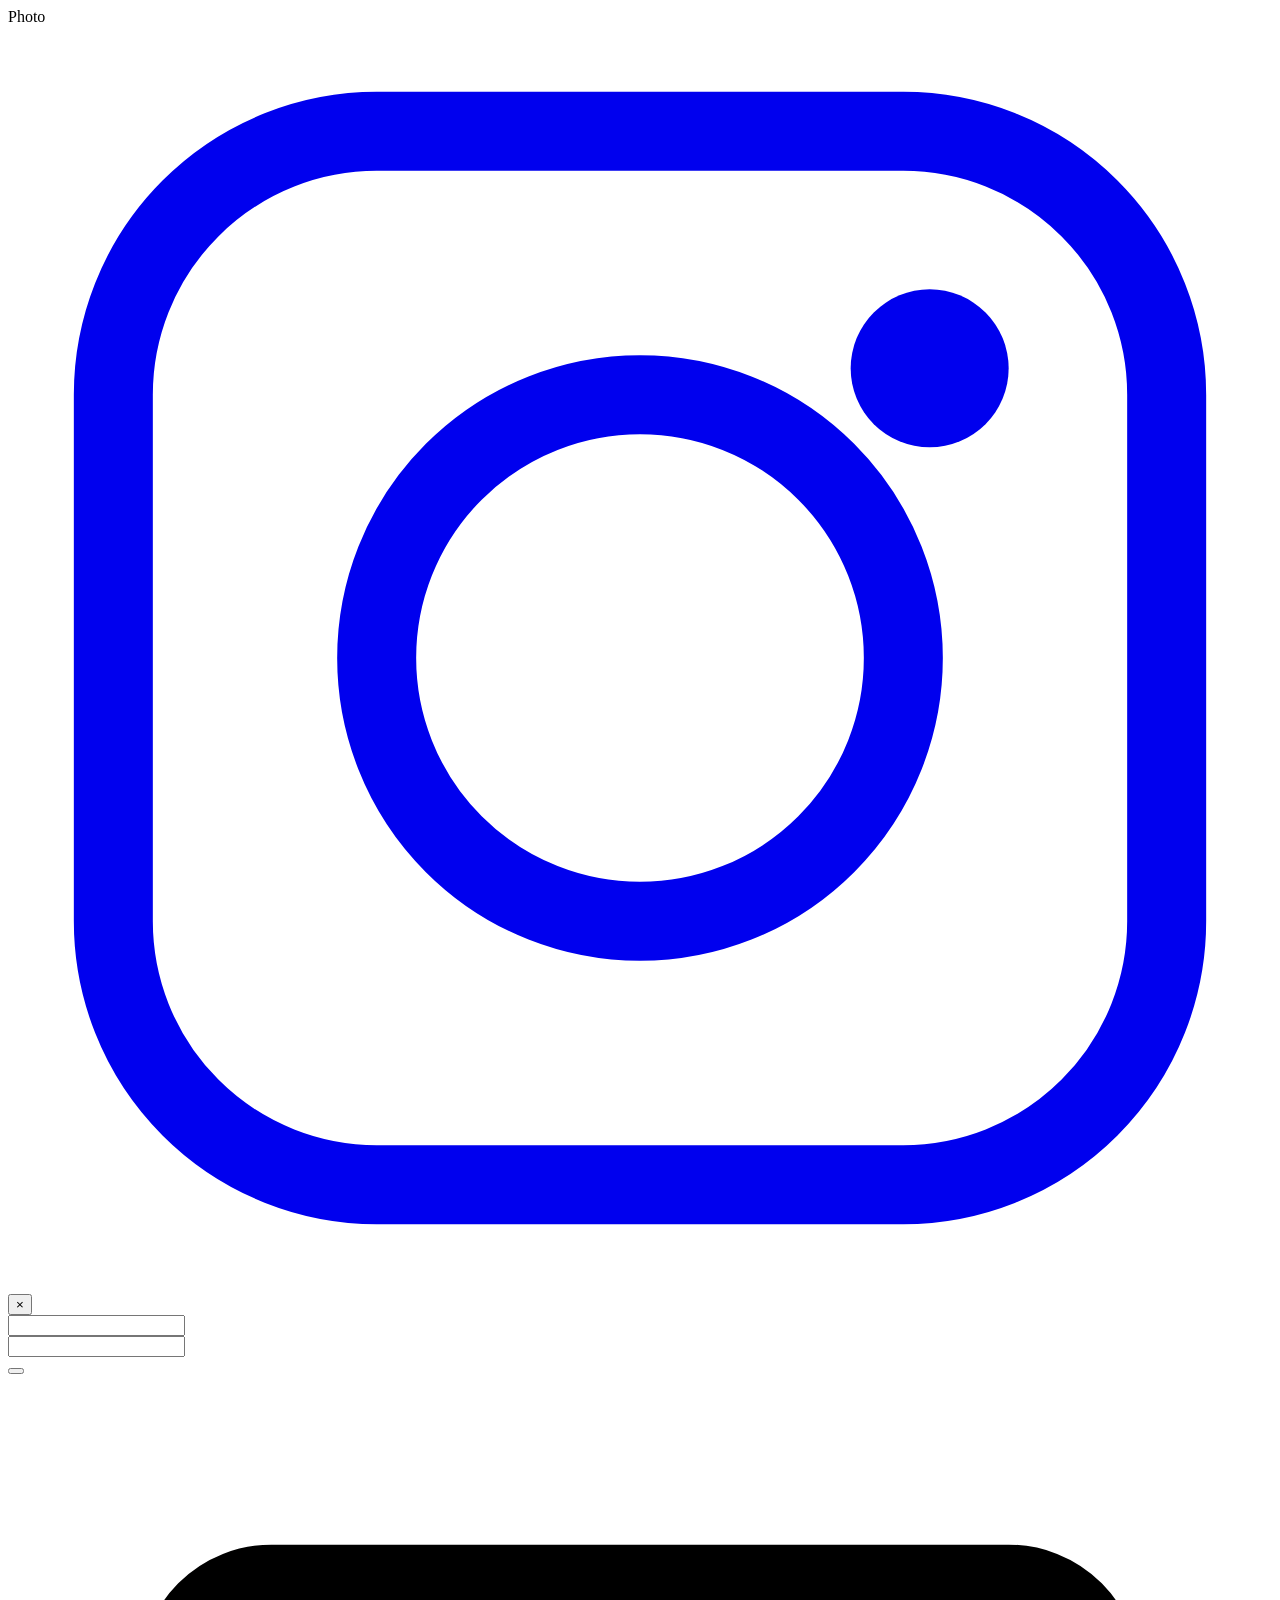
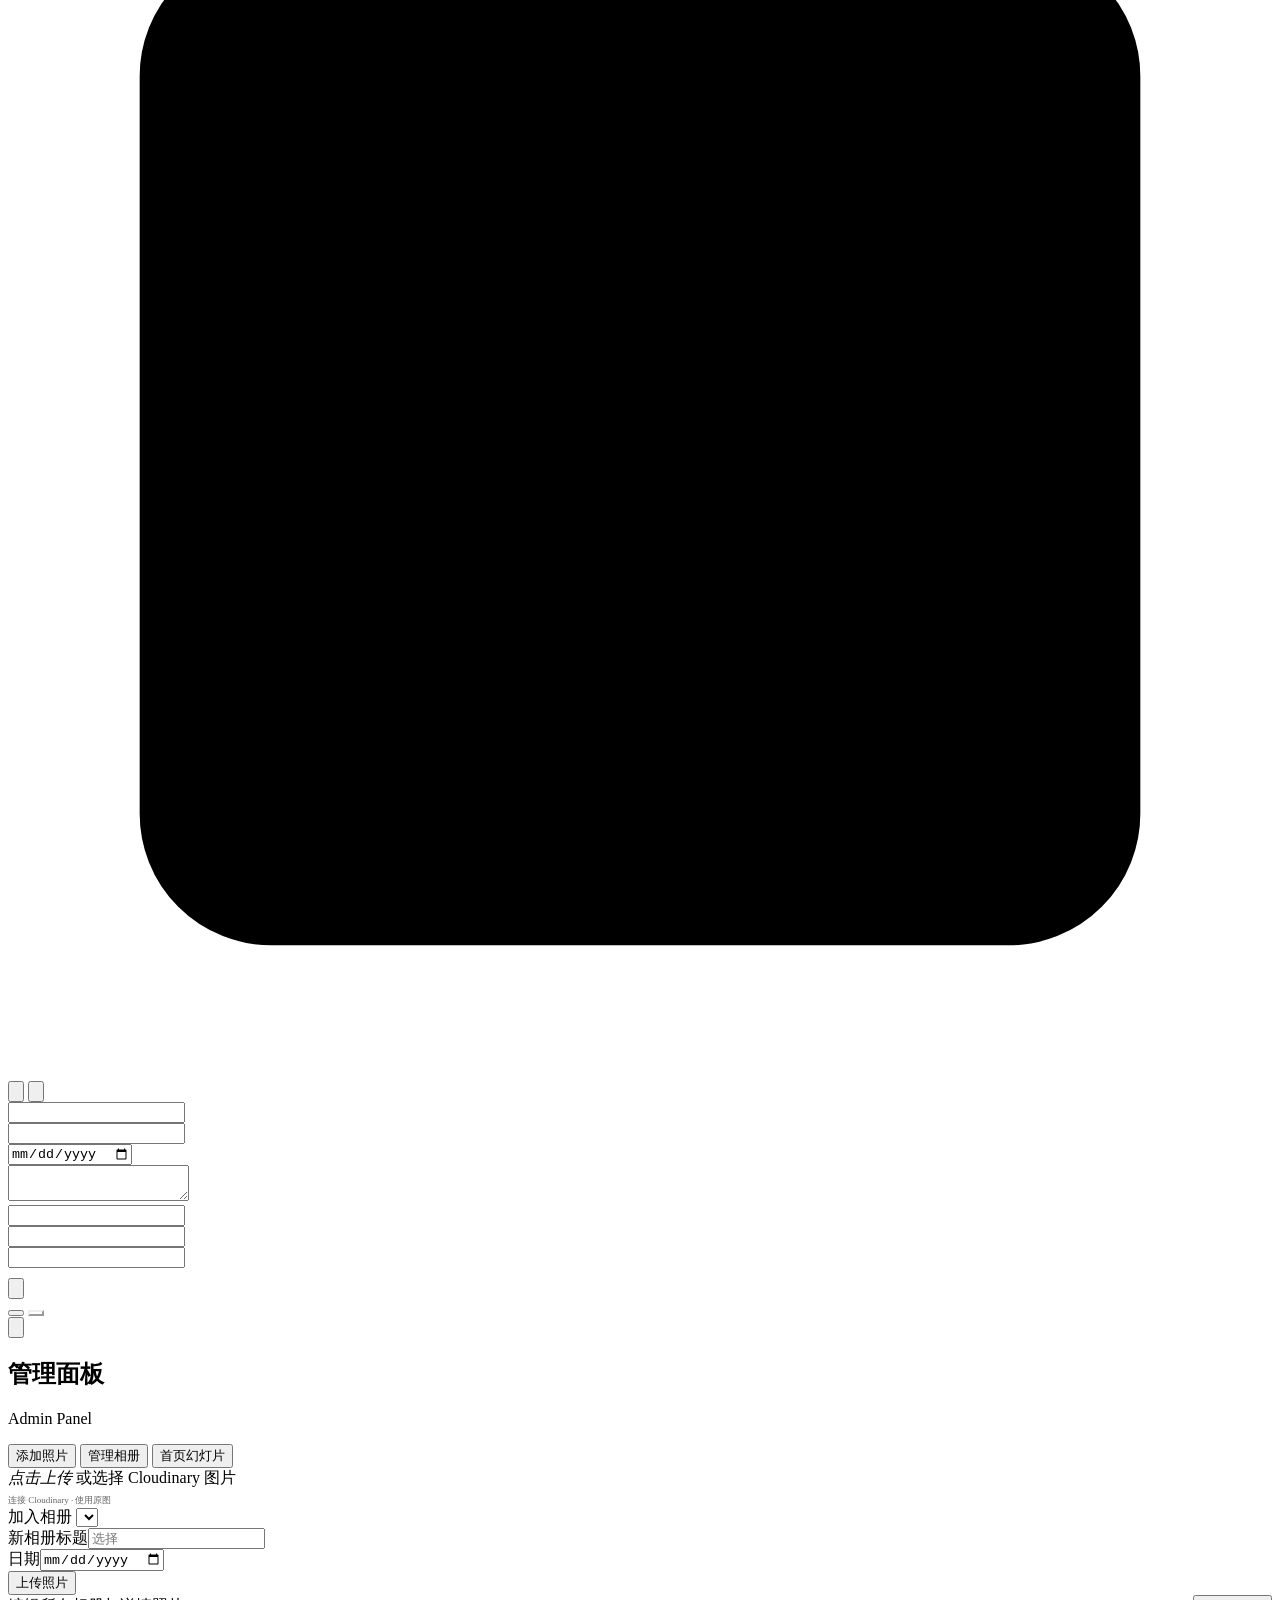
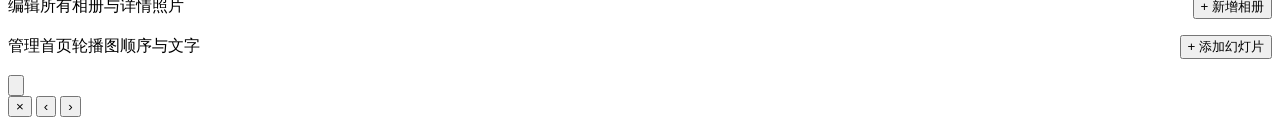
==== commit 848840d5: "Rename code (16).html to index.html" ====
--- a/index.html
+++ b/index.html
@@ -7,339 +7,8 @@
     <link rel="preconnect" href="https://fonts.googleapis.com">
     <link rel="preconnect" href="https://fonts.gstatic.com" crossorigin>
     <link href="https://fonts.googleapis.com/css2?family=Cormorant+Garamond:ital,wght@0,300;0,500;0,600;1,300&family=DM+Mono:wght@300;400&family=Noto+Sans+SC:wght@300;400;500&display=swap" rel="stylesheet">
+    <link rel="stylesheet" href="style.css">
     <script src="https://widget.cloudinary.com/v2.0/global/all.js" type="text/javascript"></script>
-    <style>
-:root, [data-theme="dark"] {
-    --bg: #08080a; --surface: #121216; --surface2: #1c1c22;
-    --accent: #d4b87a; --accent-dim: rgba(212,184,122,.15); --accent-hover: #e8cc90;
-    --text-primary: #f2efe9; --text-secondary: #9e9890; --text-dim: #605c56;
-    --border: rgba(255,255,255,.08); --border-hover: rgba(255,255,255,.2);
-    --nav-bg: rgba(8,8,10,.75); --overlay: rgba(0,0,0,.75);
-    --danger: #e74c3c; --success: #2ecc71;
-    --ease: cubic-bezier(0.16, 1, 0.3, 1);
-    --shadow-sm: 0 4px 12px rgba(0,0,0,.2);
-    --shadow-md: 0 10px 30px rgba(0,0,0,.4);
-    --shadow-lg: 0 20px 50px rgba(0,0,0,.6);
-}
-[data-theme="light"] {
-    --bg: #f9f7f3; --surface: #ffffff; --surface2: #f0ede6;
-    --accent: #b8924a; --accent-dim: rgba(184,146,74,.12); --accent-hover: #96763a;
-    --text-primary: #1a1816; --text-secondary: #6a6560; --text-dim: #9a9590;
-    --border: rgba(0,0,0,.08); --border-hover: rgba(0,0,0,.18);
-    --nav-bg: rgba(249,247,243,.8); --overlay: rgba(255,255,255,.6);
-    --danger: #c0392b; --success: #27ae60;
-    --shadow-sm: 0 4px 12px rgba(0,0,0,.05);
-    --shadow-md: 0 10px 30px rgba(0,0,0,.08);
-    --shadow-lg: 0 20px 50px rgba(0,0,0,.12);
-}
-* { margin: 0; padding: 0; box-sizing: border-box; }
-body { background: var(--bg); color: var(--text-primary); font-family: 'Noto Sans SC', sans-serif; -webkit-font-smoothing: antialiased; -moz-osx-font-smoothing: grayscale; transition: background-color 0.4s ease, color 0.4s ease; }
-a { color: inherit; text-decoration: none; }
-
-/* 滚动条美化 */
-::-webkit-scrollbar { width: 6px; height: 6px; }
-::-webkit-scrollbar-track { background: transparent; }
-::-webkit-scrollbar-thumb { background: var(--border); border-radius: 10px; }
-::-webkit-scrollbar-thumb:hover { background: var(--text-dim); }
-
-/* NAV */
-.main-nav { position: fixed; top: 0; left: 0; right: 0; height: 64px; display: flex; align-items: center; justify-content: space-between; padding: 0 2.5rem; background: var(--nav-bg); backdrop-filter: blur(20px); -webkit-backdrop-filter: blur(20px); border-bottom: 1px solid var(--border); z-index: 900; transition: all 0.4s ease; box-shadow: 0 2px 20px rgba(0,0,0,0.05); }
-.nav-brand { font-family: 'Cormorant Garamond', serif; font-size: 1.4rem; font-weight: 500; letter-spacing: .1em; color: var(--text-primary); cursor: pointer; transition: color .3s var(--ease); user-select: none; }
-.nav-brand:hover { color: var(--accent); text-shadow: 0 0 15px var(--accent-dim); }
-#navCenter { display: flex; gap: .8rem; align-items: center; }
-.nav-right { display: flex; align-items: center; gap: .6rem; }
-.nav-dd { position: relative; }
-.nav-trigger { background: transparent; border: 1px solid transparent; color: var(--text-secondary); font-family: 'DM Mono', monospace; font-size: .7rem; letter-spacing: .08em; padding: .5rem 1rem; border-radius: 30px; cursor: pointer; display: flex; align-items: center; gap: .4rem; transition: all .3s var(--ease); }
-.nav-trigger:hover { background: var(--surface2); color: var(--text-primary); }
-.nav-trigger svg { width: 10px; height: 10px; transition: transform .3s var(--ease); }
-.nav-dd[data-year="2026"] .nav-trigger { font-weight: 500; color: var(--accent); border: 1px solid var(--accent-dim); }
-.nav-dd[data-year="2026"] .nav-trigger:hover { background: var(--accent-dim); border-color: var(--accent); box-shadow: 0 0 15px var(--accent-dim); }
-.nav-dd.open .nav-trigger { background: var(--surface2); color: var(--text-primary); }
-.nav-dd.open .nav-trigger svg { transform: rotate(180deg); }
-.dd-panel { position: absolute; top: calc(100% + 12px); right: 0; background: var(--surface); border: 1px solid var(--border); border-radius: 12px; padding: .8rem; display: grid; grid-template-columns: repeat(3, 1fr); gap: .4rem; min-width: 260px; opacity: 0; visibility: hidden; transform: translateY(-10px) scale(0.98); transition: all .4s var(--ease); box-shadow: var(--shadow-lg); z-index: 100; backdrop-filter: blur(10px); }
-.nav-dd.open .dd-panel { opacity: 1; visibility: visible; transform: translateY(0) scale(1); }
-.dd-month { background: none; border: none; color: var(--text-dim); font-family: 'Noto Sans SC', sans-serif; font-size: .75rem; padding: .6rem .8rem; border-radius: 8px; cursor: default; transition: all .2s; }
-.dd-month.has-data { color: var(--text-secondary); cursor: pointer; }
-.dd-month.has-data:hover { background: var(--accent-dim); color: var(--accent); transform: scale(1.05); }
-
-.nav-btn { background: var(--surface); border: 1px solid var(--border); color: var(--text-secondary); font-family: 'DM Mono', monospace; font-size: .65rem; letter-spacing: .06em; padding: .5rem .8rem; border-radius: 30px; cursor: pointer; transition: all .3s var(--ease); display: flex; align-items: center; gap: .4rem; }
-.nav-btn:hover { border-color: var(--text-secondary); color: var(--text-primary); transform: translateY(-2px); box-shadow: var(--shadow-sm); }
-.nav-btn svg { width: 14px; height: 14px; stroke: currentColor; fill: none; stroke-width: 1.8; }
-.user-chip { padding: .35rem .7rem .35rem .35rem; gap: .55rem; max-width: 210px; }
-.user-avatar { width: 28px; height: 28px; border-radius: 50%; object-fit: cover; border: 1px solid var(--border-hover); background: var(--surface2); flex-shrink: 0; }
-.user-email { overflow: hidden; text-overflow: ellipsis; white-space: nowrap; max-width: 145px; }
-.lang-dd { position: relative; }
-.lang-panel { position: absolute; top: calc(100% + 12px); right: 0; background: var(--surface); border: 1px solid var(--border); border-radius: 12px; padding: .5rem; min-width: 110px; opacity: 0; visibility: hidden; transform: translateY(-10px); transition: all .4s var(--ease); box-shadow: var(--shadow-lg); z-index: 100; }
-.lang-dd.open .lang-panel { opacity: 1; visibility: visible; transform: translateY(0); }
-.lang-opt { display: block; width: 100%; background: none; border: none; color: var(--text-secondary); font-family: 'DM Mono', monospace; font-size: .7rem; padding: .5rem .8rem; border-radius: 6px; cursor: pointer; text-align: left; transition: all .2s; }
-.lang-opt:hover { background: var(--accent-dim); color: var(--accent); padding-left: 1rem; }
-.lang-opt.active { color: var(--accent); font-weight: bold; }
-
-/* HOMEPAGE SLIDER */
-.home-slider { position: relative; width: 100%; height: 100vh; overflow: hidden; cursor: grab; }
-.home-slider:active { cursor: grabbing; }
-.slider-slide { position: absolute; inset: 0; opacity: 0; transition: opacity 1.5s var(--ease); z-index: 0; }
-.slider-slide.active { opacity: 1; z-index: 1; }
-.slider-slide .slide-bg { position: absolute; inset: -5%; width: 110%; height: 110%; object-fit: cover; will-change: transform; filter: saturate(1.1) contrast(1.05); }
-.slider-slide.active .slide-bg { animation: kenBurns 12s ease-out forwards; }
-.slider-overlay { position: absolute; inset: 0; background: linear-gradient(180deg, rgba(0,0,0,.1) 0%, rgba(0,0,0,.3) 50%, rgba(0,0,0,.9) 100%); z-index: 2; }
-[data-theme="light"] .slider-overlay { background: linear-gradient(180deg, rgba(255,255,255,.1) 0%, rgba(255,255,255,.3) 50%, rgba(255,255,255,.9) 100%); }
-.slider-content { position: absolute; bottom: 15%; left: 8%; z-index: 3; max-width: 800px; text-shadow: 0 4px 20px rgba(0,0,0,0.5); }
-.slider-title { font-family: 'Cormorant Garamond', serif; font-size: 4rem; font-weight: 300; line-height: 1.1; margin-bottom: 1rem; opacity: 0; transform: translateY(30px); transition: all 1s var(--ease) .4s; }
-.slider-slide.active .slider-title { opacity: 1; transform: translateY(0); }
-.slider-meta { font-family: 'DM Mono', monospace; font-size: .85rem; color: var(--accent); letter-spacing: .2em; opacity: 0; transform: translateY(20px); transition: all .8s var(--ease) .6s; text-transform: uppercase; }
-.slider-slide.active .slider-meta { opacity: 1; transform: translateY(0); }
-.slider-dots { position: absolute; bottom: 3.5rem; left: 8%; display: flex; gap: .6rem; z-index: 4; }
-.slider-dot { width: 12px; height: 4px; border-radius: 4px; background: rgba(255,255,255,.3); border: none; cursor: pointer; transition: all .4s var(--ease); padding: 0; }
-.slider-dot.active { background: var(--accent); width: 36px; box-shadow: 0 0 10px var(--accent-dim); }
-[data-theme="light"] .slider-dot { background: rgba(0,0,0,.2); }
-[data-theme="light"] .slider-dot.active { background: var(--accent); }
-.slider-progress { position: absolute; top: 0; left: 0; height: 3px; background: var(--accent); z-index: 5; transition: width .3s linear; width: 0; box-shadow: 0 0 10px var(--accent); }
-.slider-hint { position: absolute; bottom: 4rem; right: 4%; z-index: 4; font-family: 'DM Mono', monospace; font-size: .6rem; color: #fff; letter-spacing: .15em; writing-mode: vertical-rl; opacity: .6; animation: bounceHint 2s infinite; }
-
-@keyframes bounceHint { 0%, 100% { transform: translateY(0); } 50% { transform: translateY(10px); } }
-@keyframes kenBurns { 0% { transform: scale(1); } 100% { transform: scale(1.08); } }
-@keyframes fadeUp { from { opacity: 0; transform: translateY(20px); } to { opacity: 1; transform: translateY(0); } }
-@keyframes fadeIn { from {opacity: 0;} to {opacity: 1;} }
-
-/* BREADCRUMB & EMPTY */
-.empty { text-align: center; padding: 80px 20px; color: var(--text-dim); }
-.page-enter { opacity: 0; animation: fadeUp .6s var(--ease) forwards; }
-.breadcrumb { padding: calc(64px + 2rem) 3rem 1rem; max-width: 1500px; margin: 0 auto; font-family: 'DM Mono', monospace; font-size: .7rem; color: var(--text-dim); display: flex; align-items: center; gap: .6rem; }
-.breadcrumb a { color: var(--text-secondary); transition: color .3s; }
-.breadcrumb a:hover { color: var(--accent); }
-.breadcrumb .sep { color: var(--border-hover); }
-
-/* MONTH LAYOUT */
-.month-layout { display: flex; max-width: 1500px; margin: 0 auto; padding: 0 3rem; min-height: calc(100vh - 64px); gap: 4rem; }
-.month-left { flex: 1; max-width: 400px; padding: 2rem 0 0 0; display: flex; flex-direction: column; position: sticky; top: 64px; height: calc(100vh - 64px); }
-.month-back { display: inline-flex; align-items: center; gap: .5rem; font-family: 'DM Mono', monospace; font-size: .7rem; color: var(--text-secondary); letter-spacing: .1em; cursor: pointer; transition: all .3s; margin-bottom: 3rem; width: fit-content; padding: 0.5rem 1rem; border-radius: 30px; border: 1px solid var(--border); }
-.month-back:hover { background: var(--surface); color: var(--text-primary); border-color: var(--border-hover); transform: translateX(-5px); }
-.month-back svg { stroke: currentColor; width: 14px; height: 14px; }
-.month-title { font-family: 'Cormorant Garamond', serif; font-size: 3.5rem; font-weight: 300; letter-spacing: 0; line-height: 1.1; margin-bottom: 1rem; }
-.month-count { font-family: 'DM Mono', monospace; font-size: .8rem; color: var(--accent); letter-spacing: .1em; padding: 0.3rem 0.8rem; background: var(--accent-dim); border-radius: 20px; display: inline-block; }
-
-.gal-info-panel { flex: 1; display: flex; flex-direction: column; justify-content: center; padding: 2.5rem; background: var(--surface); border-radius: 24px; border: 1px solid var(--border); margin: auto 0 2rem; opacity: 0; animation: fadeUp .8s var(--ease) .3s forwards; box-shadow: var(--shadow-sm); }
-.gal-info-eyebrow { font-family: 'DM Mono', monospace; font-size: .6rem; color: var(--accent); letter-spacing: .2em; display: flex; align-items: center; gap: .6rem; margin-bottom: 1rem; transition: opacity .4s var(--ease), transform .4s var(--ease); }
-.gal-info-eyebrow .dot { width: 6px; height: 6px; border-radius: 50%; background: var(--accent); box-shadow: 0 0 8px var(--accent); }
-.gal-info-eyebrow.sliding-out { opacity: 0; transform: translateY(-5px); }
-.gal-info-eyebrow.sliding-in { opacity: 0; transform: translateY(5px); }
-.gal-info-title { font-family: 'Cormorant Garamond', serif; font-size: 2rem; font-weight: 500; margin-bottom: .5rem; line-height: 1.2; transition: opacity .4s var(--ease), transform .4s var(--ease); }
-.gal-info-title.sliding-out { opacity: 0; transform: translateY(-8px); }
-.gal-info-title.sliding-in { opacity: 0; transform: translateY(8px); }
-.gal-info-date { font-family: 'DM Mono', monospace; font-size: .8rem; color: var(--text-secondary); margin-bottom: 1.5rem; transition: opacity .4s var(--ease) .03s, transform .4s var(--ease) .03s; }
-.gal-info-date.sliding-out { opacity: 0; transform: translateY(-6px); }
-.gal-info-date.sliding-in { opacity: 0; transform: translateY(6px); }
-.gal-info-people { font-family: 'Noto Sans SC', sans-serif; font-size: .75rem; color: var(--text-primary); margin-bottom: .8rem; transition: opacity .4s var(--ease); font-weight: 500;}
-.gal-info-desc { font-size: .85rem; color: var(--text-secondary); line-height: 1.8; margin-bottom: 1.5rem; transition: opacity .4s var(--ease); font-weight: 300; }
-.gal-info-equip { display: flex; align-items: center; gap: .6rem; font-family: 'DM Mono', monospace; font-size: .7rem; color: var(--text-dim); letter-spacing: .05em; transition: opacity .4s var(--ease); padding-top: 1rem; border-top: 1px dashed var(--border); }
-.gal-info-equip svg { width: 16px; height: 16px; stroke: var(--accent); fill: none; stroke-width: 1.5; flex-shrink: 0; }
-.gal-info-hint { font-family: 'DM Mono', monospace; font-size: .6rem; color: var(--text-dim); letter-spacing: .15em; text-transform: uppercase; margin-top: 1.5rem; opacity: .5; }
-
-/* MONTH RIGHT */
-.month-right { flex: 2; padding-top: 2rem; border-left: 1px solid transparent; min-width: 0; display: flex; flex-direction: column; }
-.gal-scroll { flex: 1; overflow-y: auto; overflow-x: hidden; padding: 0 1rem 5rem 1rem; scroll-behavior: smooth; scroll-snap-type: y proximity; }
-.gal-photo-list { display: flex; flex-direction: column; gap: 4rem; max-width: 800px; margin: 0 auto; padding-bottom: 100px; }
-.gal-photo-card { position: relative; width: 100%; aspect-ratio: 16/10; border-radius: 16px; overflow: hidden; cursor: pointer; scroll-snap-align: center; transition: all .6s var(--ease); opacity: 0; transform: translateY(40px); box-shadow: var(--shadow-md); background: var(--surface2); }
-.gal-photo-card.visible { opacity: 1; transform: translateY(0); }
-.gal-photo-card img { width: 100%; height: 100%; object-fit: cover; transition: transform .8s var(--ease); }
-.gal-photo-card::after { content: ''; position: absolute; inset: 0; background: linear-gradient(0deg, rgba(0,0,0,0.6) 0%, transparent 40%); opacity: 0; transition: opacity 0.4s; }
-.gal-photo-card .card-hover-tag { position: absolute; bottom: 1.5rem; right: 1.5rem; font-family: 'Cormorant Garamond', serif; font-size: 1.2rem; font-weight: 500; color: #fff; background: rgba(0,0,0,.4); backdrop-filter: blur(10px); padding: .5rem 1.2rem; border-radius: 30px; opacity: 0; transform: translateY(10px); transition: all .4s var(--ease); pointer-events: none; z-index: 2; border: 1px solid rgba(255,255,255,0.1); letter-spacing: .04em; }
-.gal-photo-card:hover { transform: scale(1.02) translateY(-5px); box-shadow: var(--shadow-lg); z-index: 5; border-radius: 20px; }
-.gal-photo-card:hover img { transform: scale(1.05); }
-.gal-photo-card:hover::after { opacity: 1; }
-.gal-photo-card:hover .card-hover-tag { opacity: 1; transform: translateY(0); }
-.gal-photo-list.hovering .gal-photo-card:not(:hover) { filter: grayscale(0.8) brightness(0.4); transform: scale(0.98); }
-.gal-photo-card.active-card { box-shadow: 0 0 0 2px var(--accent-dim), var(--shadow-md); }
-
-/* DETAIL OVERLAY */
-.detail-overlay { position: fixed; inset: 0; z-index: 2000; background: var(--bg); display: flex; flex-direction: column; transform: translateX(100%); transition: transform .6s var(--ease); }
-.detail-overlay.open { transform: translateX(0); }
-.det-top-bar { height: 64px; display: flex; align-items: center; justify-content: space-between; padding: 0 2.5rem; border-bottom: 1px solid var(--border); background: var(--nav-bg); backdrop-filter: blur(20px); -webkit-backdrop-filter: blur(20px); flex-shrink: 0; z-index: 10; }
-.det-back { display: flex; align-items: center; gap: .5rem; font-family: 'DM Mono', monospace; font-size: .75rem; color: var(--accent); cursor: pointer; background: rgba(212,184,122,0.1); border: 1px solid transparent; letter-spacing: .08em; transition: all .3s var(--ease); padding: 0.4rem 1rem; border-radius: 30px; }
-.det-back:hover { background: var(--accent); color: var(--bg); opacity: 1; }
-.det-back svg { width: 16px; height: 16px; stroke: currentColor; fill: none; stroke-width: 2; }
-.det-cat { font-family: 'DM Mono', monospace; font-size: .6rem; color: var(--text-dim); letter-spacing: .2em; text-transform: uppercase; background: var(--surface2); padding: 0.4rem 1rem; border-radius: 20px; }
-.det-body { flex: 1; overflow-y: auto; scroll-behavior: smooth; }
-.det-hero { width: 100%; height: 65vh; position: relative; overflow: hidden; }
-.det-hero img { width: 100%; height: 100%; object-fit: cover; animation: zoomIn 10s ease-out forwards; }
-.det-hero::after { content: ''; position: absolute; bottom: 0; left: 0; right: 0; height: 60%; background: linear-gradient(180deg, transparent, var(--bg)); }
-@keyframes zoomIn { from {transform: scale(1);} to {transform: scale(1.05);} }
-.det-content { padding: 0 2.5rem 3rem; max-width: 800px; margin: -5rem auto 0; width: 100%; position: relative; z-index: 2; text-align: center; }
-.det-content h2 { font-family: 'Cormorant Garamond', serif; font-size: 3rem; font-weight: 500; margin-bottom: .5rem; opacity: 0; transform: translateY(20px); transition: all .8s var(--ease) .3s; }
-.detail-overlay.open .det-content h2 { opacity: 1; transform: translateY(0); }
-.det-content .det-zh { font-family: 'DM Mono', monospace; font-size: .9rem; color: var(--accent); margin-bottom: 2rem; letter-spacing: .1em; opacity: 0; transform: translateY(15px); transition: all .8s var(--ease) .4s; }
-.detail-overlay.open .det-content .det-zh { opacity: 1; transform: translateY(0); }
-.det-tags { display: flex; flex-wrap: wrap; justify-content: center; gap: .6rem; margin-bottom: 2.5rem; opacity: 0; transition: opacity .6s var(--ease) .5s; }
-.detail-overlay.open .det-tags { opacity: 1; }
-.det-tags span { font-family: 'DM Mono', monospace; font-size: .65rem; color: var(--text-primary); background: var(--surface2); padding: .4rem 1rem; border: 1px solid var(--border); border-radius: 30px; letter-spacing: .05em; text-transform: uppercase; }
-.det-quote { font-family: 'Noto Sans SC', sans-serif; font-style: normal; font-size: 1rem; font-weight: 300; line-height: 1.8; color: var(--text-secondary); padding: 2rem; border-radius: 16px; background: var(--surface); border: 1px solid var(--border); margin-bottom: 2.5rem; opacity: 0; transform: translateY(15px); transition: all .8s var(--ease) .6s; text-align: left; box-shadow: var(--shadow-sm); }
-.detail-overlay.open .det-quote { opacity: 1; transform: translateY(0); }
-.det-desc { font-size: .9rem; line-height: 2; color: var(--text-secondary); font-weight: 300; opacity: 0; transition: opacity .6s var(--ease) .7s; text-align: left; }
-.detail-overlay.open .det-desc { opacity: 1; }
-.det-actions { display: flex; gap: 1rem; margin-top: 3rem; opacity: 0; transition: opacity .6s var(--ease) .8s; justify-content: center; }
-.detail-overlay.open .det-actions { opacity: 1; }
-.det-btn { flex: unset; min-width: 150px; padding: .8rem 1.5rem; border-radius: 30px; background: var(--surface); color: var(--text-primary); font-size: .75rem; letter-spacing: .08em; cursor: pointer; transition: all .3s var(--ease); display: inline-flex; align-items: center; justify-content: center; gap: .5rem; border: 1px solid var(--border); box-shadow: var(--shadow-sm); }
-.det-btn:hover { background: var(--surface2); border-color: var(--text-secondary); transform: translateY(-2px); color: var(--text-primary); }
-.det-btn.primary { background: var(--accent); color: #000; border-color: var(--accent); font-weight: 600; box-shadow: 0 4px 15px var(--accent-dim); }
-.det-btn.primary:hover { background: var(--accent-hover); box-shadow: 0 6px 20px var(--accent-dim); color: #000; }
-.det-btn svg { stroke: currentColor; width: 16px; height: 16px; }
-
-/* DETAIL GALLERY */
-.det-gallery { padding: 0 2.5rem 5rem; max-width: 1000px; margin: 0 auto; width: 100%; opacity: 0; transition: opacity .8s var(--ease) .9s; }
-.detail-overlay.open .det-gallery { opacity: 1; }
-.det-gallery-head { display: flex; align-items: center; justify-content: space-between; margin-bottom: 2rem; padding-top: 2rem; border-top: 1px solid var(--border); }
-.det-gallery-head h3 { font-family: 'Cormorant Garamond', serif; font-size: 1.8rem; font-weight: 300; }
-.det-gallery-head span { font-family: 'DM Mono', monospace; font-size: .7rem; color: var(--accent); background: var(--accent-dim); padding: 0.3rem 0.8rem; border-radius: 20px; letter-spacing: .08em; }
-.det-gallery-grid { display: grid; grid-template-columns: repeat(3, minmax(0, 1fr)); column-gap: 1.5rem; row-gap: 1.5rem; align-items: start; padding-top: 1rem; }
-.det-gal-item { break-inside: avoid; border-radius: 12px; overflow: hidden; cursor: zoom-in; position: relative; opacity: 0; transform: translateY(20px); transition: all .6s var(--ease); box-shadow: var(--shadow-sm); background: var(--surface2); }
-.det-gal-item:nth-child(6n+2), .det-gal-item:nth-child(6n+5) { margin-top: 3.2rem; }
-.det-gal-item:nth-child(6n+3) { margin-top: 1.4rem; }
-.det-gal-item:nth-child(6n+4) { margin-top: -1rem; }
-.det-gal-item:nth-child(4n+1) img { aspect-ratio: 4/5; object-fit: cover; }
-.det-gal-item:nth-child(4n+2) img { aspect-ratio: 1/1; object-fit: cover; }
-.det-gal-item:nth-child(4n+3) img { aspect-ratio: 5/4; object-fit: cover; }
-.det-gal-item:nth-child(4n) img { aspect-ratio: 3/4; object-fit: cover; }
-.det-gal-item.vis { opacity: 1; transform: translateY(0); }
-.det-gal-item:hover { box-shadow: var(--shadow-lg); transform: translateY(-4px); border-radius: 16px; }
-.det-gal-item img { width: 100%; display: block; transition: transform .6s var(--ease); }
-.det-gal-item:hover img { transform: scale(1.05); }
-.det-gallery-empty { text-align: center; padding: 2rem; color: var(--text-dim); font-family: 'DM Mono', monospace; font-size: .6rem; letter-spacing: .06em; }
-
-/* LIGHTBOX */
-.lightbox-overlay { position: fixed; inset: 0; z-index: 3000; background: rgba(0,0,0,.95); backdrop-filter: blur(10px); display: flex; align-items: center; justify-content: center; opacity: 0; visibility: hidden; transition: all .4s var(--ease); cursor: zoom-out; }
-.lightbox-overlay.open { opacity: 1; visibility: visible; }
-.lightbox-overlay img { max-width: 90vw; max-height: 90vh; object-fit: contain; border-radius: 8px; transform: scale(.95); transition: transform .5s var(--ease), box-shadow .5s var(--ease); box-shadow: 0 20px 60px rgba(0,0,0,0.8); }
-.lightbox-overlay.open img { transform: scale(1); }
-.lightbox-close, .lightbox-nav { position: absolute; background: rgba(255,255,255,.05); border: 1px solid rgba(255,255,255,.1); color: rgba(255,255,255,.8); border-radius: 50%; cursor: pointer; display: flex; align-items: center; justify-content: center; transition: all .3s var(--ease); backdrop-filter: blur(5px); }
-.lightbox-close { top: 2rem; right: 2rem; width: 44px; height: 44px; font-size: 1.5rem; }
-.lightbox-nav { top: 50%; transform: translateY(-50%); width: 50px; height: 50px; font-size: 1.5rem; }
-.lightbox-close:hover, .lightbox-nav:hover { background: #fff; color: #000; transform: scale(1.1); border-color: rgba(255,255,255,.4); }
-.lightbox-nav:hover { transform: translateY(-50%) scale(1.1); }
-.lightbox-prev { left: 2rem; }
-.lightbox-next { right: 2rem; }
-.lightbox-counter { position: absolute; bottom: 2rem; left: 50%; transform: translateX(-50%); font-family: 'DM Mono', monospace; font-size: .8rem; color: #fff; background: rgba(0,0,0,.5); padding: .4rem 1rem; border-radius: 20px; letter-spacing: .1em; backdrop-filter: blur(5px); border: 1px solid rgba(255,255,255,0.1); }
-
-/* AUTH & MODALS */
-.modal-overlay, .edit-overlay { position: fixed; inset: 0; background: var(--overlay); display: none; align-items: center; justify-content: center; z-index: 2000; backdrop-filter: blur(8px); -webkit-backdrop-filter: blur(8px); opacity: 0; transition: opacity .3s var(--ease); }
-.modal-overlay.active, .edit-overlay.active { display: flex; opacity: 1; animation: fadeIn .3s forwards; }
-
-.modal-box, .edit-box { background: var(--surface); border: 1px solid var(--border); border-radius: 20px; padding: 3rem; width: 420px; max-width: 90vw; position: relative; box-shadow: var(--shadow-lg); transform: translateY(20px); transition: transform .4s var(--ease); max-height: 88vh; overflow-y: auto; }
-.modal-overlay.active .modal-box, .edit-overlay.active .edit-box { transform: translateY(0); }
-.modal-close { position: absolute; top: 1.5rem; right: 1.5rem; background: var(--surface2); border: none; color: var(--text-secondary); width: 32px; height: 32px; border-radius: 50%; cursor: pointer; font-size: 1.2rem; transition: all .3s ease; display: flex; align-items: center; justify-content: center;}
-.modal-close:hover { background: var(--danger); color: #fff; transform: rotate(90deg); }
-.modal-title { font-family: 'Cormorant Garamond', serif; font-size: 2rem; font-weight: 500; margin-bottom: 2rem; text-align: center;}
-
-.form-group { margin-bottom: 1.5rem; }
-.form-label { display: block; font-family: 'DM Mono', monospace; font-size: .65rem; color: var(--text-secondary); letter-spacing: .1em; text-transform: uppercase; margin-bottom: .5rem; }
-.form-input, .form-textarea { width: 100%; background: var(--surface2); border: 1px solid var(--border); border-radius: 10px; padding: .8rem 1rem; color: var(--text-primary); font-family: 'Noto Sans SC', sans-serif; font-size: .85rem; outline: none; transition: all .3s var(--ease); }
-.form-input:focus, .form-textarea:focus { border-color: var(--accent); background: var(--surface); box-shadow: 0 0 0 3px var(--accent-dim); }
-.form-textarea { resize: vertical; min-height: 80px; }
-.form-btn { width: 100%; padding: 1rem; background: var(--text-primary); color: var(--bg); border: none; border-radius: 10px; font-family: 'Noto Sans SC', sans-serif; font-size: .85rem; font-weight: 600; cursor: pointer; transition: all .3s var(--ease); margin-top: 1rem; box-shadow: var(--shadow-sm); }
-.form-btn:hover { transform: translateY(-2px); box-shadow: var(--shadow-md); opacity: 0.9; background: var(--accent-hover); color: #000; }
-.form-link { text-align: center; margin-top: 1.5rem; font-size: .75rem; color: var(--text-dim); }
-.form-link a { color: var(--accent); cursor: pointer; font-weight: 500; transition: color .2s; }
-.form-link a:hover { text-decoration: underline; color: var(--accent-hover); }
-.form-msg { font-size: .65rem; margin-top: .5rem; text-align: center; }
-.form-msg.err { color: var(--danger); }
-.form-msg.ok { color: var(--success); }
-
-/* ADMIN */
-.admin-wrap { max-width: 1400px; margin: 0 auto; padding: calc(64px + 3rem) 3rem 5rem; }
-.admin-header { display: flex; align-items: center; justify-content: space-between; margin-bottom: 3rem; flex-wrap: wrap; gap: 1.5rem; border-bottom: 1px solid var(--border); padding-bottom: 1.5rem; }
-.admin-header h1 { font-family: 'Cormorant Garamond', serif; font-size: 2.5rem; font-weight: 300; }
-.admin-toolbar { display: flex; gap: .5rem; flex-wrap: wrap; align-items: center; }
-.a-btn { padding: .6rem 1.2rem; border: 1px solid var(--border); border-radius: 8px; background: var(--surface); color: var(--text-primary); font-family: 'DM Mono', monospace; font-size: .75rem; cursor: pointer; transition: all .3s var(--ease); display: inline-flex; align-items: center; gap: .5rem; box-shadow: var(--shadow-sm); }
-.a-btn:hover { background: var(--surface2); border-color: var(--text-secondary); transform: translateY(-2px); color: var(--text-primary); }
-.a-btn.danger:hover { background: var(--danger); color: #fff; border-color: var(--danger); }
-.sel-count { font-family: 'DM Mono', monospace; font-size: .6rem; color: var(--accent); }
-.admin-table { width: 100%; border-collapse: separate; border-spacing: 0 0.5rem; }
-.admin-table th { text-align: left; font-family: 'DM Mono', monospace; font-size: .65rem; color: var(--text-secondary); letter-spacing: .1em; text-transform: uppercase; padding: 1rem; border-bottom: 1px solid var(--border); }
-.admin-table td { padding: 1rem; background: var(--surface); font-size: .85rem; vertical-align: middle; border-top: 1px solid var(--border); border-bottom: 1px solid var(--border); transition: background .3s; }
-.admin-table tr td:first-child { border-left: 1px solid var(--border); border-top-left-radius: 12px; border-bottom-left-radius: 12px; }
-.admin-table tr td:last-child { border-right: 1px solid var(--border); border-top-right-radius: 12px; border-bottom-right-radius: 12px; }
-.admin-table tr:hover td { background: var(--surface2); }
-.admin-table .th { width: 60px; height: 40px; object-fit: cover; border-radius: 6px; box-shadow: var(--shadow-sm); }
-.admin-table input[type=checkbox] { accent-color: var(--accent); cursor: pointer; }
-.act-btn { padding: .4rem .8rem; background: var(--surface2); border: 1px solid var(--border); border-radius: 6px; color: var(--text-secondary); font-size: .7rem; cursor: pointer; transition: all .2s; }
-.act-btn:hover { background: var(--text-primary); color: var(--bg); }
-.act-btn.del:hover { background: var(--danger); color: #fff; border-color: var(--danger); }
-
-/* EDIT OVERLAY SPECIFICS */
-.edit-box { width: 700px; padding: 2.5rem; border-radius: 24px; }
-.edit-box h2 { font-family: 'Cormorant Garamond', serif; font-size: 1.8rem; font-weight: 500; margin-bottom: 1.5rem; }
-.edit-section { background: var(--surface2); padding: 1.5rem; border-radius: 16px; margin-bottom: 1.5rem; border: 1px solid var(--border); }
-.edit-section-title { font-family: 'DM Mono', monospace; font-size: .65rem; color: var(--accent); margin-bottom: 1.2rem; letter-spacing: .15em; text-transform: uppercase; display: flex; align-items: center; gap: .4rem; }
-.edit-section-title .dot { width: 6px; height: 6px; border-radius: 50%; background: var(--accent); }
-.edit-cover-area { position: relative; width: 100%; aspect-ratio: 16/10; border-radius: 12px; border: 2px dashed var(--border); background: var(--surface); margin-bottom: 1rem; cursor: pointer; transition: all .3s; overflow: hidden; }
-.edit-cover-area:hover { border-color: var(--accent); background: var(--accent-dim); }
-.edit-cover-area img { width: 100%; height: 100%; object-fit: cover; }
-.edit-cover-area .cover-empty { position: absolute; inset: 0; display: flex; flex-direction: column; align-items: center; justify-content: center; color: var(--text-dim); font-size: .75rem; gap: .5rem; }
-.edit-cover-area .cover-empty svg { width: 28px; height: 28px; stroke: var(--text-dim); fill: none; stroke-width: 1.5; }
-.edit-cover-actions { display: flex; gap: .5rem; margin-bottom: 1rem; flex-wrap: wrap; }
-.upload-btn { border-radius: 8px; font-size: .75rem; padding: .6rem 1rem; display: inline-flex; align-items: center; gap: .4rem; border: 1px dashed var(--border); background: transparent; color: var(--text-secondary); cursor: pointer; transition: all .2s; }
-.upload-btn:hover { border-color: var(--accent); color: var(--accent); background: var(--accent-dim); }
-.upload-btn svg { width: 16px; height: 16px; stroke: currentColor; fill: none; stroke-width: 1.5; }
-.edit-row { display: grid; grid-template-columns: 1fr 1fr; gap: 1rem; }
-.edit-gallery { display: flex; flex-wrap: wrap; gap: .8rem; margin-top: .5rem; }
-.edit-gallery-thumb { position: relative; width: 90px; height: 70px; border-radius: 6px; overflow: hidden; border: 1px solid var(--border); flex-shrink: 0; }
-.edit-gallery-thumb img { width: 100%; height: 100%; object-fit: cover; }
-.edit-gallery-remove { position: absolute; top: 4px; right: 4px; width: 20px; height: 20px; border-radius: 50%; background: rgba(0,0,0,.7); color: #fff; border: none; font-size: .8rem; cursor: pointer; display: flex; align-items: center; justify-content: center; opacity: 0; transition: opacity .15s; }
-.edit-gallery-thumb:hover .edit-gallery-remove { opacity: 1; }
-.edit-gallery-remove:hover { background: var(--danger); }
-.edit-gallery-add { width: 90px; height: 70px; border-radius: 6px; border: 1px dashed var(--border); background: transparent; color: var(--text-dim); cursor: pointer; display: flex; align-items: center; justify-content: center; font-size: 1.5rem; transition: all .2s; flex-shrink: 0; }
-.edit-gallery-add:hover { border-color: var(--accent); color: var(--accent); background: var(--accent-dim); }
-.edit-actions { display: flex; gap: .8rem; margin-top: 2rem; justify-content: flex-end; }
-
-/* HOMEPAGE DISCLAIMER */
-.home-disclaimer { text-align: center; padding: 4rem 2rem 5.5rem; font-family: 'DM Mono', monospace; font-size: .7rem; color: var(--text-dim); letter-spacing: .1em; line-height: 1.8; background: var(--bg); }
-
-/* SITE FOOTER */
-.site-footer { position: fixed; bottom: 0; left: 0; right: 0; background: var(--nav-bg); backdrop-filter: blur(20px); -webkit-backdrop-filter: blur(20px); border-top: 1px solid var(--border); padding: 1rem 2.5rem; padding-bottom: calc(1rem + env(safe-area-inset-bottom, 0px)); display: flex; align-items: center; justify-content: center; z-index: 800; transition: all 0.4s ease; }
-.site-footer a { color: var(--text-secondary); transition: all .3s var(--ease); display: flex; align-items: center; padding: 0.5rem; border-radius: 50%; background: var(--surface); border: 1px solid var(--border); text-decoration: none; }
-.site-footer a:hover { color: var(--bg); background: var(--text-primary); transform: translateY(-3px); box-shadow: var(--shadow-md); }
-.site-footer svg { width: 18px; height: 18px; flex-shrink: 0; }
-
-/* RESPONSIVE */
-@media(max-width:900px){
-    .month-layout { flex-direction: column; padding: 0 1.5rem; gap: 2rem; }
-    .month-left { position: relative; top: 0; height: auto; max-width: 100%; padding-top: 1rem; border-bottom: 1px solid var(--border); padding-bottom: 1rem; }
-    .gal-info-panel { margin-top: 1rem; border-radius: 16px; padding: 1.5rem; }
-    .month-right { padding-top: 0; }
-    .det-content { padding: 0 1.5rem 2rem; margin-top: -3rem; }
-    .det-gallery { padding: 0 1.5rem 3rem; }
-    .det-gallery-grid { grid-template-columns: repeat(2, minmax(0, 1fr)); }
-    .slider-title { font-size: 2.8rem; }
-}
-@media(max-width:700px){
-    .main-nav { padding: 0 1rem; height: 56px; }
-    .nav-brand { font-size: 1.2rem; }
-    .month-title { font-size: 2.2rem; }
-    .gal-scroll { padding: 0; }
-    .gal-photo-list { gap: 2rem; }
-    .gal-info-equip { display: none; }
-    .edit-row { grid-template-columns: 1fr; }
-    .nav-dd[data-year="2026"] .nav-trigger { font-size: .72rem; padding: .4rem .8rem; }
-    .det-top-bar { padding: 0 1rem; height: 56px; }
-    .det-hero { height: 40vh; }
-    .det-content { padding: 0 1rem 1.5rem; }
-    .det-gallery { padding: 0 1rem 2rem; }
-    .det-gallery-grid { grid-template-columns: 1fr; }
-    .det-gal-item:nth-child(n) { margin-top: 0; }
-    .det-content h2 { font-size: 2rem; }
-    .det-quote { font-size: .9rem; }
-    .slider-title { font-size: 2rem; }
-    .slider-content { left: 5%; bottom: 18%; }
-    .slider-hint { display: none; }
-    .edit-gallery-thumb { width: 70px; height: 50px; }
-    .edit-gallery-add { width: 70px; height: 50px; }
-    .home-disclaimer { padding: 3rem 1.5rem 5rem; font-size: .6rem; }
-    .site-footer { padding: 0.8rem 1rem; padding-bottom: calc(0.8rem + env(safe-area-inset-bottom, 0px)); }
-    .site-footer svg { width: 16px; height: 16px; }
-    .admin-wrap { padding: calc(56px + 1.5rem) 1rem 4rem; }
-    .edit-box { padding: 1.5rem; width: 95vw; }
-}
-    </style>
 </head>
 <body>
 
@@ -417,6 +86,62 @@
     </div>
 </div>
 
+<!-- ADMIN CENTER MODAL -->
+<div class="admin-center-overlay" id="adminCenter">
+    <div class="admin-center-box">
+        <button class="admin-center-close" id="adminCenterClose">
+            <svg viewBox="0 0 24 24"><line x1="18" y1="6" x2="6" y2="18"/><line x1="6" y1="6" x2="18" y2="18"/></svg>
+        </button>
+        <h2 class="admin-center-title">管理面板</h2>
+        <p class="admin-center-sub">Admin Panel</p>
+        <div class="admin-center-tabs">
+            <button class="admin-center-tab on" data-panel="quick-photo">添加照片</button>
+            <button class="admin-center-tab" data-panel="albums">管理相册</button>
+            <button class="admin-center-tab" data-panel="slides">首页幻灯片</button>
+        </div>
+        <div id="adminCenterErr" class="admin-msg err"></div>
+        <div id="adminCenterOk" class="admin-msg ok"></div>
+
+        <div class="admin-center-panel active" id="panel-quick-photo">
+            <div class="admin-upload-zone" id="adminUploadZone">
+                <div class="admin-upload-label" id="adminUploadLabel">
+                    <em>点击上传</em> 或选择 Cloudinary 图片<br>
+                    <span style="font-size:9px;opacity:.6;margin-top:.3rem;display:inline-block">连接 Cloudinary · 使用原图</span>
+                </div>
+            </div>
+            <div class="form-group">
+                <label class="form-label">加入相册</label>
+                <select class="form-input" id="adminPhotoAlbum"></select>
+            </div>
+            <div class="edit-row">
+                <div class="form-group"><label class="form-label">新相册标题</label><input class="form-input" id="adminNewAlbumTitle" placeholder="选择"新建相册"时使用"></div>
+                <div class="form-group"><label class="form-label">日期</label><input class="form-input" type="date" id="adminNewAlbumDate"></div>
+            </div>
+            <button class="form-btn" id="adminAddPhotoBtn">上传照片</button>
+        </div>
+
+        <div class="admin-center-panel" id="panel-albums">
+            <div style="display:flex;justify-content:space-between;align-items:center;gap:.8rem;margin-bottom:1rem;flex-wrap:wrap">
+                <div class="admin-list-meta">编辑所有相册与详情照片</div>
+                <button class="a-btn" id="adminNewAlbumBtn">+ 新增相册</button>
+            </div>
+            <div class="admin-list" id="adminAlbumList"></div>
+        </div>
+
+        <div class="admin-center-panel" id="panel-slides">
+            <div style="display:flex;justify-content:space-between;align-items:center;gap:.8rem;margin-bottom:1rem;flex-wrap:wrap">
+                <div class="admin-list-meta">管理首页轮播图顺序与文字</div>
+                <button class="a-btn" id="adminNewSlideBtn">+ 添加幻灯片</button>
+            </div>
+            <div class="admin-list" id="homeSlidesAdmin"></div>
+        </div>
+    </div>
+</div>
+
+<button class="admin-fab" id="adminFab" title="管理面板">
+    <svg viewBox="0 0 24 24"><line x1="12" y1="5" x2="12" y2="19"/><line x1="5" y1="12" x2="19" y2="12"/></svg>
+</button>
+
 <!-- LIGHTBOX -->
 <div class="lightbox-overlay" id="lightbox">
     <button class="lightbox-close" id="lbClose">&times;</button>
@@ -426,332 +151,6 @@
     <span class="lightbox-counter" id="lbCounter"></span>
 </div>
 
-<script>
-const CLOUD_NAME='das8chiyz';
-const UPLOAD_PRESET='my_photo';
-const ADMIN_EMAILS=['greencucumbertube@gmail.com'];
-const STORAGE_KEYS={shoots:'photo_gallery_shoots',slides:'photo_gallery_home_slides',users:'photo_gallery_users',session:'photo_gallery_session'};
-
-let SHOOTS=[],monthSet=new Set(),currentUser=null,isAdmin=false;
-let currentLang=localStorage.getItem('lang')||'zh',activeObservers=[];
-let editGalleryImages=[];
-const YEARS=[2024,2025,2026],app=document.getElementById('app');
-const DEFAULT_COVER='https://images.unsplash.com/photo-1452587925148-ce544e77e70d?w=600&q=80';
-const DEFAULT_IMAGE='https://images.unsplash.com/photo-1452587925148-ce544e77e70d?w=1200&q=85';
-
-/* Photo brand click -> homepage */
-document.getElementById('navBrand').addEventListener('click',e=>{e.preventDefault();location.hash='#/'});
-
-/* TRANSLATIONS */
-const LANG={
-    zh:{
-        months:['','一月','二月','三月','四月','五月','六月','七月','八月','九月','十月','十一月','十二月'],
-        home:'首页',login:'登录',register:'注册',logout:'退出',admin:'管理员',
-        email:'邮箱',password:'密码',loginTitle:'登录账号',registerTitle:'注册新账号',
-        noAccount:'没有账号？',hasAccount:'已有账号？',goRegister:'去注册',goLogin:'去登录',
-        back:'返回',download:'前往 Google Drive 下载素材',noData:'暂无素材',
-        notFound:'未找到该素材',loadFail:'数据加载失败',shoots:'组素材',
-        clickHint:'点击查看详情 →',adminPanel:'管理员面板',newShoot:'新增',
-        batchDel:'批量删除',batchCover:'批量换封面',selected:'已选',
-        cancel:'取消',save:'保存',edit:'编辑',delete:'删除',
-        confirmDel:'确认删除？',noPermission:'无权限访问',pleaseLogin:'请先登录',
-        loginOk:'登录成功',regOk:'注册成功',logoutOk:'已退出',close:'关闭',
-        slug:'标识',titleLabel:'标题',dateLabel:'日期',descLabel:'描述',
-        peopleLabel:'人物（逗号分隔）',equipLabel:'设备',driveLink:'Drive 链接',
-        coverImage:'封面图片',galleryPhotos:'详情页相册',uploadImage:'上传图片',
-        pasteUrl:'粘贴链接',newShootTitle:'新增素材',editShootTitle:'编辑素材',
-        cover:'封面',photos:'张照片',detailInfo:'详细信息',basicInfo:'基本信息',
-        clickUpload:'点击上传封面',coverUrl:'封面图片URL',addPhoto:'添加照片',
-        noGallery:'暂无更多照片',galleryTitle:'相关影像'
-    },
-    en:{
-        months:['','January','February','March','April','May','June','July','August','September','October','November','December'],
-        home:'Home',login:'Login',register:'Register',logout:'Logout',admin:'Admin',
-        email:'Email',password:'Password',loginTitle:'Login',registerTitle:'Register',
-        noAccount:"Don't have an account?",hasAccount:'Already have an account?',
-        goRegister:'Register',goLogin:'Login',back:'Back',
-        download:'Go to Google Drive',noData:'No data',notFound:'Not found',
-        loadFail:'Load failed',shoots:'shoots',
-        clickHint:'Click for detail →',adminPanel:'Admin Panel',newShoot:'New',
-        batchDel:'Batch Delete',batchCover:'Batch Cover',selected:'selected',
-        cancel:'Cancel',save:'Save',edit:'Edit',delete:'Delete',
-        confirmDel:'Confirm delete?',noPermission:'No permission',pleaseLogin:'Please login',
-        loginOk:'Login OK',regOk:'Registered',logoutOk:'Logged out',close:'Close',
-        slug:'Slug',titleLabel:'Title',dateLabel:'Date',descLabel:'Description',
-        peopleLabel:'People (comma separated)',equipLabel:'Equipment',driveLink:'Drive Link',
-        coverImage:'Cover Image',galleryPhotos:'Detail Gallery',uploadImage:'Upload',
-        pasteUrl:'Paste URL',newShootTitle:'New Shoot',editShootTitle:'Edit Shoot',
-        cover:'Cover',photos:'photos',detailInfo:'Details',basicInfo:'Basic Info',
-        clickUpload:'Click to upload cover',coverUrl:'Cover Image URL',addPhoto:'Add Photo',
-        noGallery:'No additional photos',galleryTitle:'Gallery'
-    },
-    ms:{
-        months:['','Januari','Februari','Mac','April','Mei','Jun','Julai','Ogos','September','Oktober','November','Disember'],
-        home:'Utama',login:'Log Masuk',register:'Daftar',logout:'Keluar',admin:'Admin',
-        email:'E-mel',password:'Kata Laluan',loginTitle:'Log Masuk',registerTitle:'Daftar',
-        noAccount:'Tiada akaun?',hasAccount:'Sudah ada akaun?',goRegister:'Daftar',
-        goLogin:'Log Masuk',back:'Kembali',download:'Pergi ke Google Drive',
-        noData:'Tiada data',notFound:'Tidak dijumpai',loadFail:'Gagal muat',
-        shoots:'foto',clickHint:'Klik untuk butiran →',adminPanel:'Panel Admin',
-        newShoot:'Baru',batchDel:'Padam Pukal',batchCover:'Kulit Pukal',selected:'dipilih',
-        cancel:'Batal',save:'Simpan',edit:'Sunting',delete:'Padam',
-        confirmDel:'Pasti padam?',noPermission:'Tiada kebenaran',
-        pleaseLogin:'Sila log masuk',loginOk:'Berjaya',regOk:'Berjaya daftar',
-        logoutOk:'Telah keluar',close:'Tutup',
-        slug:'Slug',titleLabel:'Tajuk',dateLabel:'Tarikh',descLabel:'Penerangan',
-        peopleLabel:'Orang (dipisah koma)',equipLabel:'Peralatan',driveLink:'Pautan Drive',
-        coverImage:'Gambar Kulit',galleryPhotos:'Galeri Butiran',uploadImage:'Muat Naik',
-        pasteUrl:'Tampal URL',newShootTitle:'Foto Baru',editShootTitle:'Sunting Foto',
-        cover:'Kulit',photos:'foto',detailInfo:'Butiran',basicInfo:'Maklumat Asas',
-        clickUpload:'Klik untuk muat naik',coverUrl:'URL Gambar Kulit',addPhoto:'Tambah Foto',
-        noGallery:'Tiada foto lagi',galleryTitle:'Galeri'
-    }
-};
-function t(k){return LANG[currentLang][k]||k}
-function mName(m){return LANG[currentLang].months[m]||''}
-function fmtDate(ds){const d=new Date(ds.includes('T')?ds:ds+'T00:00:00'),y=d.getFullYear(),mo=d.getMonth()+1,dy=d.getDate();if(currentLang==='zh')return y+'年'+mo+'月'+dy+'日';if(currentLang==='ms')return dy+' '+mName(mo)+' '+y;return mName(mo)+' '+dy+', '+y}
-function updateI18n(){document.querySelectorAll('[data-i18n]').forEach(el=>{const k=el.dataset.i18n;if(LANG[currentLang][k])el.textContent=LANG[currentLang][k]})}
-
-/* THEME / LANG */
-function applyTheme(th){document.documentElement.dataset.theme=th;localStorage.setItem('theme',th)}
-applyTheme(localStorage.getItem('theme')||'dark');
-if(!localStorage.getItem('theme'))applyTheme('dark');
-function toggleTheme(){applyTheme(document.documentElement.dataset.theme==='dark'?'light':'dark');buildNavRight()}
-function setLang(l){currentLang=l;localStorage.setItem('lang',l);buildNav();buildNavRight();router()}
-
-/* AUTH */
-function readStore(key,fallback){try{return JSON.parse(localStorage.getItem(key)||JSON.stringify(fallback))}catch(e){return fallback}}
-function writeStore(key,value){localStorage.setItem(key,JSON.stringify(value))}
-function normalizeEmail(email){return String(email||'').trim().toLowerCase()}
-function getEmailAvatar(email){return 'https://api.dicebear.com/9.x/initials/svg?seed='+encodeURIComponent(normalizeEmail(email))+'&backgroundType=gradientLinear&radius=50'}
-function checkSession(){const session=readStore(STORAGE_KEYS.session,null);if(session&&session.email){currentUser={email:normalizeEmail(session.email),avatar:getEmailAvatar(session.email)};isAdmin=ADMIN_EMAILS.includes(currentUser.email)}else{currentUser=null;isAdmin=false}buildNavRight()}
-const authModal=document.getElementById('authModal');let authMode='login';
-function openAuth(mode){authMode=mode;document.getElementById('authTitle').textContent=mode==='login'?t('loginTitle'):t('registerTitle');document.getElementById('authEmailLabel').textContent=t('email');document.getElementById('authPassLabel').textContent=t('password');document.getElementById('authSubmit').textContent=mode==='login'?t('login'):t('register');document.getElementById('authSwitch').innerHTML=mode==='login'?t('noAccount')+' <a id="authSwLink">'+t('goRegister')+'</a>':t('hasAccount')+' <a id="authSwLink">'+t('goLogin')+'</a>';document.getElementById('authEmail').value='';document.getElementById('authPass').value='';document.getElementById('authMsg').textContent='';document.getElementById('authMsg').className='form-msg';authModal.classList.add('active');document.getElementById('authSwLink').addEventListener('click',()=>openAuth(authMode==='login'?'register':'login'))}
-document.getElementById('authClose').addEventListener('click',()=>authModal.classList.remove('active'));
-authModal.addEventListener('click',e=>{if(e.target===authModal)authModal.classList.remove('active')});
-document.getElementById('authSubmit').addEventListener('click',()=>{const email=normalizeEmail(document.getElementById('authEmail').value),pass=document.getElementById('authPass').value,msg=document.getElementById('authMsg');if(!email||!pass){msg.textContent=t('pleaseLogin');msg.className='form-msg err';return}const users=readStore(STORAGE_KEYS.users,{});try{if(authMode==='register'){if(users[email])throw new Error('Account already exists');users[email]={email,password:pass,createdAt:new Date().toISOString()};writeStore(STORAGE_KEYS.users,users)}else{if(!users[email]&&ADMIN_EMAILS.includes(email)){users[email]={email,password:pass,createdAt:new Date().toISOString()};writeStore(STORAGE_KEYS.users,users)}if(!users[email]||users[email].password!==pass)throw new Error('Invalid email or password')}writeStore(STORAGE_KEYS.session,{email});checkSession();msg.textContent=authMode==='login'?t('loginOk'):t('regOk');msg.className='form-msg ok';setTimeout(()=>{authModal.classList.remove('active');router()},500)}catch(e){msg.textContent=e.message||'Error';msg.className='form-msg err'}});
-function doLogout(){localStorage.removeItem(STORAGE_KEYS.session);currentUser=null;isAdmin=false;buildNavRight();if(location.hash==='#/admin')location.hash='#/';else router()}
-
-function buildNavRight(){const el=document.getElementById('navRight'),th=document.documentElement.dataset.theme;let h='<button class="nav-btn" id="themeBtn" title="Theme">'+(th==='dark'?'<svg viewBox="0 0 24 24"><circle cx="12" cy="12" r="5"/><line x1="12" y1="1" x2="12" y2="3"/><line x1="12" y1="21" x2="12" y2="23"/><line x1="4.22" y1="4.22" x2="5.64" y2="5.64"/><line x1="18.36" y1="18.36" x2="19.78" y2="19.78"/><line x1="1" y1="12" x2="3" y2="12"/><line x1="21" y1="12" x2="23" y2="12"/><line x1="4.22" y1="19.78" x2="5.64" y2="18.36"/><line x1="18.36" y1="5.64" x2="19.78" y2="4.22"/></svg>':'<svg viewBox="0 0 24 24"><path d="M21 12.79A9 9 0 1111.21 3a7 7 0 009.79 9.79z"/></svg>')+'</button>';const ll={zh:'中文',en:'EN',ms:'BM'};h+='<div class="lang-dd" id="langDD"><button class="nav-btn" id="langBtn">'+ll[currentLang]+' <svg viewBox="0 0 10 6" fill="none"><path d="M1 1l4 4 4-4" stroke="currentColor" stroke-width="1.5" stroke-linecap="round" stroke-linejoin="round"/></svg></button><div class="lang-panel">'+Object.entries(ll).map(([k,v])=>'<button class="lang-opt'+(k===currentLang?' active':'')+'" data-lang="'+k+'">'+v+'</button>').join('')+'</div></div>';if(currentUser){h+='<button class="nav-btn user-chip" id="profileBtn" title="'+currentUser.email+'"><img class="user-avatar" src="'+currentUser.avatar+'" alt=""><span class="user-email">'+currentUser.email+'</span></button>';if(isAdmin)h+='<button class="nav-btn" id="adminBtn">'+t('admin')+'</button>';h+='<button class="nav-btn" id="logoutBtn">'+t('logout')+'</button>'}else h+='<button class="nav-btn" id="loginBtn">'+t('login')+'</button>';el.innerHTML=h;document.getElementById('themeBtn').addEventListener('click',toggleTheme);const ld=document.getElementById('langDD');document.getElementById('langBtn').addEventListener('click',e=>{e.stopPropagation();ld.classList.toggle('open')});ld.querySelectorAll('.lang-opt').forEach(b=>b.addEventListener('click',()=>{setLang(b.dataset.lang);ld.classList.remove('open')}));if(!buildNavRight._bound){buildNavRight._bound=true;document.addEventListener('click',e=>{if(!e.target.closest('.lang-dd')){const ld2=document.querySelector('.lang-dd');if(ld2)ld2.classList.remove('open')}})};if(currentUser){if(isAdmin)document.getElementById('adminBtn').addEventListener('click',()=>location.hash='#/admin');document.getElementById('logoutBtn').addEventListener('click',doLogout)}else document.getElementById('loginBtn').addEventListener('click',()=>openAuth('login'))}
-
-/* CLOUDINARY */
-function openCldUpload(cb,opts={}){if(typeof cloudinary==='undefined'){alert('Cloudinary not loaded');return}cloudinary.createUploadWidget({cloudName:CLOUD_NAME,uploadPreset:UPLOAD_PRESET,sources:['local','url'],multiple:!!opts.multiple,resourceType:'image',folder:'gallery',cropping:false,showAdvancedOptions:false},(err,res)=>{if(!err&&res&&res.event==='success')cb(res.info.secure_url,res.info)}).open()}
-
-/* DATA */
-function normalizeShoot(s){const date=s.date||s.shoot_date||new Date().toISOString().slice(0,10),d=new Date(date);return{slug:s.slug,id:s.id||s.slug,date,year:s.year||s.year_num||d.getFullYear(),month:s.month||s.month_num||d.getMonth()+1,title:s.title||'',description:s.description||'',people:Array.isArray(s.people)?s.people:[],equipment:s.equipment||'',drive:s.drive||s.drive_link||'',cover:s.cover||s.cover_url||DEFAULT_COVER,images:[s.cover||s.cover_url||DEFAULT_IMAGE],galleryImages:Array.isArray(s.galleryImages)?s.galleryImages:[],dateDisplay:fmtDate(date)}}
-function saveShoots(){writeStore(STORAGE_KEYS.shoots,SHOOTS.map(s=>({id:s.id,slug:s.slug,date:s.date,year:s.year,month:s.month,title:s.title,description:s.description,people:s.people,equipment:s.equipment,drive:s.drive,cover:s.cover,galleryImages:s.galleryImages})))}
-function loadData(){const rows=readStore(STORAGE_KEYS.shoots,[]);SHOOTS=rows.map(normalizeShoot).sort((a,b)=>new Date(b.date)-new Date(a.date));monthSet=new Set(SHOOTS.map(s=>s.year+'-'+s.month));buildNav()}
-function refreshSite(){loadData();loadHomeSlides();router()}
-function shootsByMonth(y,m){return SHOOTS.filter(s=>s.year===y&&s.month===m)}
-function shootBySlug(sl){return SHOOTS.find(s=>s.slug===sl)}
-
-/* NAV */
-function buildNav(){const c=document.getElementById('navCenter');c.innerHTML=YEARS.map(y=>'<div class="nav-dd" data-year="'+y+'"><button class="nav-trigger">'+y+' <svg viewBox="0 0 10 6" fill="none"><path d="M1 1l4 4 4-4" stroke="currentColor" stroke-width="1.5" stroke-linecap="round" stroke-linejoin="round"/></svg></button><div class="dd-panel">'+[1,2,3,4,5,6,7,8,9,10,11,12].map(m=>{const has=monthSet.has(y+'-'+m);return'<button class="dd-month'+(has?' has-data':'')+'" data-year="'+y+'" data-month="'+m+'">'+mName(m)+'</button>'}).join('')+'</div></div>').join('');c.querySelectorAll('.nav-dd').forEach(dd=>{let tm;dd.addEventListener('mouseenter',()=>{clearTimeout(tm);dd.classList.add('open')});dd.addEventListener('mouseleave',()=>{tm=setTimeout(()=>dd.classList.remove('open'),180)});dd.querySelector('.nav-trigger').addEventListener('click',e=>{e.preventDefault();const w=dd.classList.contains('open');c.querySelectorAll('.nav-dd').forEach(d=>d.classList.remove('open'));if(!w)dd.classList.add('open')})});c.querySelectorAll('.dd-month.has-data').forEach(btn=>btn.addEventListener('click',()=>{c.querySelectorAll('.nav-dd').forEach(d=>d.classList.remove('open'));location.hash='#/month/'+btn.dataset.year+'/'+btn.dataset.month}));if(!buildNav._bound){buildNav._bound=true;document.addEventListener('click',e=>{if(!e.target.closest('.nav-dd')){const c2=document.getElementById('navCenter');if(c2)c2.querySelectorAll('.nav-dd').forEach(d=>d.classList.remove('open'))}})}
-}
-
-/* LIGHTBOX */
-let lbImgs=[],lbIdx=0;
-function openLB(imgs,idx){lbImgs=imgs;lbIdx=idx;const lb=document.getElementById('lightbox');document.getElementById('lbImg').src=imgs[idx];document.getElementById('lbCounter').textContent=(idx+1)+' / '+imgs.length;lb.classList.add('open');document.body.style.overflow='hidden'}
-function closeLB(){document.getElementById('lightbox').classList.remove('open');document.body.style.overflow=''}
-function lbNav(d){lbIdx=(lbIdx+d+lbImgs.length)%lbImgs.length;document.getElementById('lbImg').src=lbImgs[lbIdx];document.getElementById('lbCounter').textContent=(lbIdx+1)+' / '+lbImgs.length}
-document.getElementById('lbClose').addEventListener('click',closeLB);
-document.getElementById('lbPrev').addEventListener('click',e=>{e.stopPropagation();lbNav(-1)});
-document.getElementById('lbNext').addEventListener('click',e=>{e.stopPropagation();lbNav(1)});
-document.getElementById('lightbox').addEventListener('click',e=>{if(e.target.id==='lightbox')closeLB()});
-
-/* ROUTER */
-let homeSliderTimer=null;
-function router(){activeObservers.forEach(o=>o.disconnect());activeObservers=[];closeDet();closeLB();if(homeSliderTimer){clearInterval(homeSliderTimer);homeSliderTimer=null}const h=location.hash||'#/',mm=h.match(/^#\/month\/(\d{4})\/(\d{1,2})$/),sm=h.match(/^#\/shoot\/(.+)$/);if(h==='#/admin'){if(!currentUser){location.hash='#/';return}if(!isAdmin){location.hash='#/';return}renderAdmin()}else if(mm)renderMonth(+mm[1],+mm[2]);else if(sm)renderDetail(sm[1]);else renderHome();window.scrollTo({top:0,behavior:'instant'})}
-window.addEventListener('hashchange',router);
-
-/* HOME SLIDER */
-let HOME_SLIDES=[];
-function saveHomeSlides(){writeStore(STORAGE_KEYS.slides,HOME_SLIDES)}
-function loadHomeSlides(){
-    const rows=readStore(STORAGE_KEYS.slides,[]);
-    HOME_SLIDES=rows.length?rows:SHOOTS.slice(0,5).map(s=>({id:'slide-'+s.slug,image_url:s.cover,caption:s.title,sub:''}));
-}
-
-let sliderIdx=0,sliderTouchX=0;
-function renderHome(){
-    const slides=HOME_SLIDES.length?HOME_SLIDES:SHOOTS.slice(0,5).map(s=>({image_url:s.cover,caption:s.title,sub:''}));
-    if(!slides.length){app.innerHTML='<div class="empty" style="padding-top:200px"><p>'+t('noData')+'</p></div>';return}
-    const slideHTML=slides.map((s,i)=>'<div class="slider-slide'+(i===0?' active':'')+'" data-index="'+i+'"><img class="slide-bg" src="'+s.image_url+'" alt="'+s.caption+'" draggable="false"><div class="slider-overlay"></div><div class="slider-content"><h1 class="slider-title">'+s.caption+'</h1><p class="slider-meta">'+s.sub+'</p></div></div>').join('');
-    const dots=slides.map((_,i)=>'<button class="slider-dot'+(i===0?' active':'')+'" data-index="'+i+'"></button>').join('');
-    app.innerHTML='<div class="home-slider" id="homeSlider"><div class="slider-progress" id="sliderProgress"></div>'+slideHTML+'<div class="slider-dots">'+dots+'</div><div class="slider-hint">SCROLL ↓</div></div><div class="home-disclaimer">如果发现照片有点怪，那只表明该相册还未整理</div>';
-    const sliderEl=document.getElementById('homeSlider');
-    const slideEls=sliderEl.querySelectorAll('.slider-slide');
-    const dotEls=sliderEl.querySelectorAll('.slider-dot');
-    const progEl=document.getElementById('sliderProgress');
-    function goSlide(idx){sliderIdx=(idx+slides.length)%slides.length;slideEls.forEach((s,i)=>s.classList.toggle('active',i===sliderIdx));dotEls.forEach((d,i)=>d.classList.toggle('active',i===sliderIdx));progEl.style.transition='none';progEl.style.width='0%';requestAnimationFrame(()=>{progEl.style.transition='width 10s linear';progEl.style.width='100%'})}
-    dotEls.forEach(d=>d.addEventListener('click',()=>{goSlide(+d.dataset.index);resetAuto()}));
-    sliderEl.addEventListener('touchstart',e=>{sliderTouchX=e.changedTouches[0].screenX},{passive:true});
-    sliderEl.addEventListener('touchend',e=>{const diff=sliderTouchX-e.changedTouches[0].screenX;if(Math.abs(diff)>50){goSlide(sliderIdx+(diff>0?1:-1));resetAuto()}},{passive:true});
-    function resetAuto(){clearInterval(homeSliderTimer);homeSliderTimer=setInterval(()=>goSlide(sliderIdx+1),10000)}
-    resetAuto();goSlide(0)
-}
-
-/* MONTH PAGE */
-function renderMonth(year,month){const list=shootsByMonth(year,month),first=list[0];app.innerHTML='<div class="breadcrumb page-enter"><a href="#/">'+t('home')+'</a><span class="sep">/</span><span>'+year+' '+mName(month)+'</span></div><div class="month-layout page-enter"><div class="month-left"><div class="month-back" id="monthBack"><svg viewBox="0 0 16 16" fill="none"><path d="M10 3L5 8l5 5" stroke="currentColor" stroke-width="1.5" stroke-linecap="round" stroke-linejoin="round"/></svg>'+t('home')+'</div><h1 class="month-title">'+year+'<br>'+mName(month)+'</h1><div class="month-count">'+list.length+' '+t('shoots')+'</div><div class="gal-info-panel" id="galInfoPanel"><div class="gal-info-eyebrow" id="infoEyebrow"><span class="dot"></span><span id="infoDate">'+(first?first.dateDisplay:'')+'</span></div><div class="gal-info-title" id="infoTitle">'+(first?first.title:'')+'</div><div class="gal-info-date" id="infoDateLabel">'+(first?'01 / '+String(list.length).padStart(2,'0'):'')+'</div><div class="gal-info-people" id="infoPeople">'+(first&&first.people.length?first.people.join(' · '):'')+'</div><div class="gal-info-desc" id="infoDesc">'+(first?first.description:'')+'</div><div class="gal-info-equip" id="infoEquip"><svg viewBox="0 0 24 24" fill="none"><rect x="7" y="2" width="10" height="20" rx="2" stroke="currentColor" stroke-width="1.8"/><circle cx="12" cy="17" r="1.5" fill="currentColor"/><line x1="10" y1="5" x2="14" y2="5" stroke="currentColor" stroke-width="1.5" stroke-linecap="round"/></svg><span>'+(first?first.equipment||'—':'—')+'</span></div><div class="gal-info-hint">'+t('clickHint')+'</div></div></div><div class="month-right"><div class="gal-scroll" id="galScroll"><div class="gal-photo-list" id="galPhotoList">'+(list.length?list.map((s,i)=>'<div class="gal-photo-card" data-index="'+i+'"><img src="'+s.cover+'" alt="'+s.title+'" loading="lazy"><div class="card-hover-tag">'+s.title+'</div></div>').join(''):'<div class="empty"><p>'+t('noData')+'</p></div>')+'</div></div></div></div>';document.getElementById('monthBack').addEventListener('click',()=>location.hash='#/');if(list.length)requestAnimationFrame(()=>initMonthGallery(list))}
-
-let _hovering=false;
-function initMonthGallery(shoots){const scrollEl=document.getElementById('galScroll'),listEl=document.getElementById('galPhotoList'),cards=document.querySelectorAll('.gal-photo-card');if(!cards.length)return;let scrollIdx=0;const revealObs=new IntersectionObserver(entries=>{entries.forEach(e=>{if(e.isIntersecting)e.target.classList.add('visible')})},{threshold:.15,rootMargin:'0px 0px -40px 0px',root:scrollEl});cards.forEach(c=>revealObs.observe(c));activeObservers.push(revealObs);const activeObs=new IntersectionObserver(entries=>{entries.forEach(e=>{if(e.isIntersecting&&e.intersectionRatio>.4){const idx=+e.target.dataset.index;if(idx!==scrollIdx){scrollIdx=idx;if(!_hovering)updateInfoPanel(idx,shoots);cards.forEach((c,i)=>c.classList.toggle('active-card',i===idx))}}})},{threshold:[.4,.6],root:scrollEl});cards.forEach(c=>activeObs.observe(c));activeObservers.push(activeObs);cards[0]?.classList.add('active-card','visible');cards.forEach(card=>{card.addEventListener('mouseenter',()=>{_hovering=true;listEl.classList.add('hovering');updateInfoPanel(+card.dataset.index,shoots)});card.addEventListener('mouseleave',()=>{_hovering=false;listEl.classList.remove('hovering');updateInfoPanel(scrollIdx,shoots)});card.addEventListener('click',()=>location.hash='#/shoot/'+shoots[+card.dataset.index].slug)})}
-
-function updateInfoPanel(idx,shoots){const s=shoots[idx],titleEl=document.getElementById('infoTitle'),dateLabelEl=document.getElementById('infoDateLabel'),eyebrowEl=document.getElementById('infoEyebrow');if(!titleEl)return;titleEl.classList.add('sliding-out');dateLabelEl.classList.add('sliding-out');eyebrowEl.classList.add('sliding-out');setTimeout(()=>{document.getElementById('infoDate').textContent=s.dateDisplay;titleEl.textContent=s.title;dateLabelEl.textContent=String(idx+1).padStart(2,'0')+' / '+String(shoots.length).padStart(2,'0');document.getElementById('infoPeople').textContent=s.people.length?s.people.join(' · '):'';document.getElementById('infoDesc').textContent=s.description;document.querySelector('#infoEquip span').textContent=s.equipment||'—';titleEl.classList.remove('sliding-out');titleEl.classList.add('sliding-in');dateLabelEl.classList.remove('sliding-out');dateLabelEl.classList.add('sliding-in');eyebrowEl.classList.remove('sliding-out');eyebrowEl.classList.add('sliding-in');requestAnimationFrame(()=>requestAnimationFrame(()=>{titleEl.classList.remove('sliding-in');dateLabelEl.classList.remove('sliding-in');eyebrowEl.classList.remove('sliding-in')}))},200)}
-
-/* DETAIL OVERLAY */
-const detOverlay=document.createElement('div');
-detOverlay.className='detail-overlay';detOverlay.id='detOverlay';
-detOverlay.innerHTML='<div class="det-top-bar"><button class="det-back" id="detBack"><svg viewBox="0 0 24 24"><path d="M15 18l-6-6 6-6"/></svg><span data-i18n="back">'+t('back')+'</span></button><span class="det-cat" id="detCat"></span><div style="width:70px"></div></div><div class="det-body"><div class="det-hero"><img id="detHeroImg" src="" alt=""></div><div class="det-content"><h2 id="detName"></h2><div class="det-zh" id="detZh"></div><div class="det-tags" id="detTags"></div><div class="det-quote" id="detQuote"></div><p class="det-desc" id="detDesc"></p><div class="det-actions"><button class="det-btn" id="detCloseBtn"><span data-i18n="close">'+t('close')+'</span></button><a class="det-btn primary" id="detDriveBtn" href="#" target="_blank" rel="noopener noreferrer"><span data-i18n="download">'+t('download')+'</span> <svg viewBox="0 0 24 24" width="14" height="14"><path d="M18 13v6a2 2 0 01-2 2H5a2 2 0 01-2-2V8a2 2 0 012-2h6M15 3h6v6M10 14L21 3" stroke="currentColor" stroke-width="2" stroke-linecap="round" stroke-linejoin="round" fill="none"/></svg></a></div></div><div class="det-gallery" id="detGallery"></div></div>';
-document.body.appendChild(detOverlay);
-
-function openDet(shoot){
-    document.getElementById('detCat').textContent=shoot.equipment||'';
-    document.getElementById('detHeroImg').src=shoot.cover||DEFAULT_IMAGE;
-    document.getElementById('detHeroImg').alt=shoot.title;
-    document.getElementById('detName').textContent=shoot.title;
-    document.getElementById('detZh').textContent=shoot.dateDisplay;
-    document.getElementById('detTags').innerHTML=(shoot.people.length?shoot.people.map(p=>'<span>'+p+'</span>').join(''):'')+'<span>'+shoot.dateDisplay+'</span>'+(shoot.equipment?'<span>'+shoot.equipment+'</span>':'');
-    document.getElementById('detQuote').textContent='"'+shoot.description+'"';
-    document.getElementById('detDesc').textContent=shoot.description;
-    const driveBtn=document.getElementById('detDriveBtn');
-    if(shoot.drive){driveBtn.href=shoot.drive;driveBtn.style.display=''}else driveBtn.style.display='none';
-    const gal=document.getElementById('detGallery');
-    const gi=shoot.galleryImages||[];
-    if(gi.length){
-        gal.innerHTML='<div class="det-gallery-head"><h3>'+t('galleryTitle')+'</h3><span>'+gi.length+' '+t('photos')+'</span></div><div class="det-gallery-grid">'+gi.map((url,i)=>'<div class="det-gal-item" data-idx="'+i+'"><img src="'+url+'" alt="" loading="lazy"></div>').join('')+'</div>';
-        requestAnimationFrame(()=>{
-            const items=gal.querySelectorAll('.det-gal-item');
-            items.forEach((item,i)=>{setTimeout(()=>item.classList.add('vis'),800+i*80);item.addEventListener('click',()=>openLB(gi,i))})
-        })
-    }else{
-        gal.innerHTML='<div class="det-gallery-head"><h3>'+t('galleryTitle')+'</h3></div><div class="det-gallery-empty">'+t('noGallery')+'</div>'
-    }
-    detOverlay.classList.add('open');document.body.style.overflow='hidden'
-}
-
-/* FIX: closeDet navigates back to parent month page to prevent black screen */
-function closeDet(){
-    if(!detOverlay.classList.contains('open'))return;
-    detOverlay.classList.remove('open');
-    document.body.style.overflow='';
-    const hm=location.hash.match(/^#\/shoot\/(.+)$/);
-    if(hm){const s=shootBySlug(hm[1]);location.hash=s?'#/month/'+s.year+'/'+s.month:'#/'}
-}
-
-document.getElementById('detBack').addEventListener('click',closeDet);
-document.getElementById('detCloseBtn').addEventListener('click',closeDet);
-document.addEventListener('keydown',e=>{if(e.key==='Escape'){closeLB();closeDet()}});
-
-function renderDetail(slug){
-    const s=shootBySlug(slug);
-    if(!s){app.innerHTML='<div class="empty page-enter" style="padding-top:140px"><p>'+t('notFound')+'</p></div>';return}
-    app.innerHTML='';openDet(s)
-}
-
-/* ADMIN */
-function renderAdmin(){if(!currentUser){app.innerHTML='<div class="empty page-enter" style="padding-top:140px"><p>'+t('pleaseLogin')+'</p></div>';return}if(!isAdmin){app.innerHTML='<div class="empty page-enter" style="padding-top:140px"><p>'+t('noPermission')+'</p></div>';return}app.innerHTML='<div class="admin-wrap page-enter"><div class="admin-header"><h1>'+t('adminPanel')+'</h1><div class="admin-toolbar"><span class="sel-count" id="selCount"></span><button class="a-btn" id="aNew">+ '+t('newShoot')+'</button><button class="a-btn" id="aBatchCover">☁ '+t('batchCover')+'</button><button class="a-btn danger" id="aBatchDel">✕ '+t('batchDel')+'</button></div></div>'
-+'<div style="margin-bottom:2rem;padding:1.5rem;background:var(--surface2);border-radius:16px;border:1px solid var(--border)">'
-+'<div style="font-family:\'DM Mono\',monospace;font-size:.65rem;color:var(--accent);letter-spacing:.15em;text-transform:uppercase;margin-bottom:1rem;display:flex;align-items:center;gap:.4rem"><span style="width:6px;height:6px;border-radius:50%;background:var(--accent);display:inline-block"></span>首页幻灯片管理</div>'
-+'<div id="homeSlidesAdmin" style="display:flex;flex-direction:column;gap:.8rem"></div>'
-+'<button class="a-btn" id="aAddSlide" style="margin-top:1rem">+ 添加幻灯片</button>'
-+'</div>'
-+'<table class="admin-table"><thead><tr><th><input type="checkbox" id="aSelAll"></th><th>'+t('cover')+'</th><th>'+t('titleLabel')+'</th><th>'+t('dateLabel')+'</th><th>'+t('equipLabel')+'</th><th>'+t('galleryPhotos')+'</th><th>'+t('edit')+'</th></tr></thead><tbody id="aTbody"></tbody></table></div>';
-renderAdminRows();renderHomeSlidesAdmin();
-document.getElementById('aSelAll').addEventListener('change',e=>{document.querySelectorAll('.a-chk').forEach(c=>c.checked=e.target.checked);updSel()});
-document.getElementById('aNew').addEventListener('click',()=>openEdit(null));
-document.getElementById('aBatchDel').addEventListener('click',batchDel);
-document.getElementById('aBatchCover').addEventListener('click',batchCov);
-document.getElementById('aAddSlide').addEventListener('click',()=>openSlideEdit(null))}
-function renderAdminRows(){const tb=document.getElementById('aTbody');tb.innerHTML=SHOOTS.map(s=>'<tr data-slug="'+s.slug+'"><td><input type="checkbox" class="a-chk" data-slug="'+s.slug+'"></td><td><img class="th" src="'+s.cover+'" alt=""></td><td>'+s.title+'</td><td style="font-family:\'DM Mono\',monospace;font-size:.7rem;color:var(--text-secondary)">'+s.dateDisplay+'</td><td style="font-size:.75rem;color:var(--text-secondary)">'+s.equipment+'</td><td style="font-size:.7rem;color:var(--text-dim)">'+(s.galleryImages?s.galleryImages.length:0)+'</td><td><div style="display:flex;gap:.5rem"><button class="act-btn" data-act="edit" data-slug="'+s.slug+'">'+t('edit')+'</button><button class="act-btn del" data-act="del" data-slug="'+s.slug+'">'+t('delete')+'</button></div></td></tr>').join('');tb.querySelectorAll('.a-chk').forEach(c=>c.addEventListener('change',updSel));tb.querySelectorAll('[data-act="edit"]').forEach(b=>b.addEventListener('click',()=>openEdit(shootBySlug(b.dataset.slug))));tb.querySelectorAll('[data-act="del"]').forEach(b=>b.addEventListener('click',()=>{if(!confirm(t('confirmDel')))return;SHOOTS=SHOOTS.filter(s=>s.slug!==b.dataset.slug);saveShoots();refreshSite()}))}
-function getSel(){return[...document.querySelectorAll('.a-chk:checked')].map(c=>c.dataset.slug)}
-function updSel(){const n=getSel(),el=document.getElementById('selCount');if(el)el.textContent=n.length?n.length+' '+t('selected'):''}
-function batchDel(){const sl=getSel();if(!sl.length||!confirm(sl.length+' '+t('confirmDel')))return;SHOOTS=SHOOTS.filter(s=>!sl.includes(s.slug));saveShoots();refreshSite()}
-function batchCov(){const sl=getSel();if(!sl.length)return;openCldUpload(url=>{SHOOTS=SHOOTS.map(s=>sl.includes(s.slug)?{...s,cover:url,images:[url]}:s);saveShoots();refreshSite()})}
-
-/* HOME SLIDES ADMIN */
-function renderHomeSlidesAdmin(){
-    const el=document.getElementById('homeSlidesAdmin');if(!el)return;
-    if(!HOME_SLIDES.length){el.innerHTML='<div style="font-size:.75rem;color:var(--text-dim);font-family:\'DM Mono\',monospace">暂无幻灯片，点击下方按钮添加</div>';return}
-    el.innerHTML=HOME_SLIDES.map((s,i)=>'<div style="display:flex;align-items:center;gap:1rem;padding:.8rem;background:var(--surface);border:1px solid var(--border);border-radius:12px"><img src="'+s.image_url+'" style="width:100px;height:60px;object-fit:cover;border-radius:6px;flex-shrink:0"><div style="flex:1;min-width:0"><div style="font-size:.85rem;color:var(--text-primary);margin-bottom:.3rem;overflow:hidden;text-overflow:ellipsis;white-space:nowrap">'+(s.caption||'(无标题)')+'</div><div style="font-size:.7rem;color:var(--text-dim);font-family:\'DM Mono\',monospace;overflow:hidden;text-overflow:ellipsis;white-space:nowrap">'+(s.sub||'')+'</div></div><div style="display:flex;gap:.5rem;flex-shrink:0">'+(i>0?'<button class="act-btn" data-slidemove="up" data-idx="'+i+'">↑</button>':'')+(i<HOME_SLIDES.length-1?'<button class="act-btn" data-slidemove="down" data-idx="'+i+'">↓</button>':'')+'<button class="act-btn" data-slideedit="'+i+'">编辑</button><button class="act-btn del" data-slidedel="'+i+'">删除</button></div></div>').join('');
-    el.querySelectorAll('[data-slideedit]').forEach(b=>b.addEventListener('click',()=>openSlideEdit(+b.dataset.slideedit)));
-    el.querySelectorAll('[data-slidedel]').forEach(b=>b.addEventListener('click',()=>{const idx=+b.dataset.slidedel;if(!confirm('确认删除该幻灯片？'))return;HOME_SLIDES.splice(idx,1);saveHomeSlides();renderHomeSlidesAdmin()}));
-    el.querySelectorAll('[data-slidemove]').forEach(b=>b.addEventListener('click',()=>{const idx=+b.dataset.idx,dir=b.dataset.slidemove,swapIdx=dir==='up'?idx-1:idx+1;[HOME_SLIDES[idx],HOME_SLIDES[swapIdx]]=[HOME_SLIDES[swapIdx],HOME_SLIDES[idx]];saveSlideOrder();renderHomeSlidesAdmin()}));
-}
-function saveSlideOrder(){HOME_SLIDES=HOME_SLIDES.map((s,i)=>({...s,sort_order:i}));saveHomeSlides()}
-function openSlideEdit(idx){
-    const s=idx!==null?HOME_SLIDES[idx]:null;
-    const overlay=document.createElement('div');
-    overlay.className='edit-overlay active';
-    overlay.style.cssText='position:fixed;inset:0;background:var(--overlay);display:flex;align-items:center;justify-content:center;z-index:3000;backdrop-filter:blur(8px)';
-    overlay.innerHTML='<div class="edit-box">'
-    +'<h2 style="font-family:\'Cormorant Garamond\',serif;font-size:1.8rem;font-weight:500;margin-bottom:1.5rem">'+(s?'编辑幻灯片':'新增幻灯片')+'</h2>'
-    +'<div style="margin-bottom:1.5rem"><div class="edit-cover-area" id="slideImgArea" style="aspect-ratio:16/9;margin-bottom:1rem;position:relative">'
-    +'<img id="slideImgPreview" src="'+(s?s.image_url:'')+'" style="width:100%;height:100%;object-fit:cover;display:'+(s?'block':'none')+'">'
-    +'<div class="cover-empty" id="slideImgEmpty" style="display:'+(s?'none':'flex')+'"><svg viewBox="0 0 24 24"><rect x="3" y="3" width="18" height="18" rx="2" stroke="currentColor"/><circle cx="8.5" cy="8.5" r="1.5" fill="currentColor"/><path d="M21 15l-5-5L5 21" stroke="currentColor"/></svg>点击上传图片</div>'
-    +'</div>'
-    +'<div class="edit-cover-actions"><button class="upload-btn" id="slideUploadBtn"><svg viewBox="0 0 24 24"><path d="M21 15v4a2 2 0 01-2 2H5a2 2 0 01-2-2v-4M17 8l-5-5-5 5M12 3v12"/></svg>上传图片</button><button class="upload-btn" id="slideUrlToggle"><svg viewBox="0 0 24 24"><path d="M10 13a5 5 0 007.54.54l3-3a5 5 0 00-7.07-7.07l-1.72 1.71"/><path d="M14 11a5 5 0 00-7.54-.54l-3 3a5 5 0 007.07 7.07l1.71-1.71"/></svg>粘贴链接</button></div>'
-    +'<div id="slideUrlGroup" style="display:none;margin-top:.8rem"><input class="form-input" id="slideUrlInput" placeholder="图片 URL" value="'+(s?s.image_url:'')+'"></div></div>'
-    +'<div class="form-group"><label class="form-label">标题文字</label><input class="form-input" id="slideCaptionInput" value="'+(s?s.caption:'')+'" placeholder="首页幻灯片标题"></div>'
-    +'<div class="form-group"><label class="form-label">副标题</label><input class="form-input" id="slideSubInput" value="'+(s?s.sub:'')+'" placeholder="副标题（可选）"></div>'
-    +'<div class="edit-actions">'
-    +'<button class="a-btn" id="slideCancelBtn">取消</button>'
-    +'<button class="a-btn" id="slideSaveBtn" style="background:var(--accent);color:var(--bg);border-color:var(--accent);font-weight:bold;">保存</button>'
-    +'</div></div>';
-    document.body.appendChild(overlay);
-    let currentImgUrl=s?s.image_url:'';
-    overlay.querySelector('#slideImgArea').addEventListener('click',()=>openCldUpload(url=>{currentImgUrl=url;overlay.querySelector('#slideImgPreview').src=url;overlay.querySelector('#slideImgPreview').style.display='block';overlay.querySelector('#slideImgEmpty').style.display='none';overlay.querySelector('#slideUrlInput').value=url}));
-    overlay.querySelector('#slideUploadBtn').addEventListener('click',()=>openCldUpload(url=>{currentImgUrl=url;overlay.querySelector('#slideImgPreview').src=url;overlay.querySelector('#slideImgPreview').style.display='block';overlay.querySelector('#slideImgEmpty').style.display='none';overlay.querySelector('#slideUrlInput').value=url}));
-    overlay.querySelector('#slideUrlToggle').addEventListener('click',()=>{const g=overlay.querySelector('#slideUrlGroup');g.style.display=g.style.display==='none'?'block':'none'});
-    overlay.querySelector('#slideUrlInput').addEventListener('input',function(){currentImgUrl=this.value;overlay.querySelector('#slideImgPreview').src=this.value;overlay.querySelector('#slideImgPreview').style.display=this.value?'block':'none';overlay.querySelector('#slideImgEmpty').style.display=this.value?'none':'flex'});
-    overlay.querySelector('#slideCancelBtn').addEventListener('click',()=>overlay.remove());
-    overlay.querySelector('#slideSaveBtn').addEventListener('click',()=>{
-        const imgUrl=currentImgUrl||overlay.querySelector('#slideUrlInput').value.trim();
-        const caption=overlay.querySelector('#slideCaptionInput').value.trim();
-        const sub=overlay.querySelector('#slideSubInput').value.trim();
-        if(!imgUrl)return;
-        if(idx!==null)HOME_SLIDES[idx]={...HOME_SLIDES[idx],image_url:imgUrl,caption,sub};
-        else HOME_SLIDES.push({id:'slide-'+Date.now(),image_url:imgUrl,caption,sub,sort_order:HOME_SLIDES.length});
-        saveSlideOrder();
-        overlay.remove();renderHomeSlidesAdmin();router();
-    });
-    overlay.addEventListener('click',e=>{if(e.target===overlay)overlay.remove()});
-}
-
-/* EDIT MODAL */
-function openEdit(shoot){
-    const isNew=!shoot;
-    document.getElementById('editTitle').textContent=isNew?t('newShootTitle'):t('editShootTitle');
-    document.getElementById('editOrigSlug').value=shoot?shoot.slug:'';
-    document.getElementById('editSlug').value=shoot?shoot.slug:'';
-    document.getElementById('editSlug').readOnly=!isNew;
-    document.getElementById('editTitleInput').value=shoot?shoot.title:'';
-    document.getElementById('editDateInput').value=shoot?shoot.date:'';
-    document.getElementById('editDescInput').value=shoot?shoot.description||'':'';
-    document.getElementById('editPeopleInput').value=shoot?shoot.people.join(', '):'';
-    document.getElementById('editEquipInput').value=shoot?shoot.equipment||'':'';
-    document.getElementById('editDriveInput').value=shoot?shoot.drive||'':'';
-    document.getElementById('editCoverInput').value=shoot?shoot.cover||'':'';
-    document.getElementById('editCoverImg').src=shoot?shoot.cover:'';
-    document.getElementById('coverEmpty').style.display=shoot&&shoot.cover?'none':'flex';
-    document.getElementById('coverUrlGroup').style.display='none';
-    editGalleryImages=shoot&&shoot.galleryImages?[...shoot.galleryImages]:[];
-    renderEditGallery();updateI18n();
-    document.getElementById('editOverlay').classList.add('active')
-}
-function renderEditGallery(){const el=document.getElementById('editGallery');el.innerHTML=editGalleryImages.map((url,i)=>'<div class="edit-gallery-thumb"><img src="'+url+'" alt=""><button class="edit-gallery-remove" data-idx="'+i+'">&times;</button></div>').join('');el.querySelectorAll('.edit-gallery-remove').forEach(b=>b.addEventListener('click',()=>{editGalleryImages.splice(+b.dataset.idx,1);renderEditGallery()}))}
-document.getElementById('editCoverArea').addEventListener('click',()=>openCldUpload(url=>{document.getElementById('editCoverInput').value=url;document.getElementById('editCoverImg').src=url;document.getElementById('coverEmpty').style.display='none'}));
-document.getElementById('editUploadBtn').addEventListener('click',()=>openCldUpload(url=>{document.getElementById('editCoverInput').value=url;document.getElementById('editCoverImg').src=url;document.getElementById('coverEmpty').style.display='none'}));
-document.getElementById('editUrlToggle').addEventListener('click',()=>{const g=document.getElementById('coverUrlGroup');g.style.display=g.style.display==='none'?'block':'none';if(g.style.display==='block')document.getElementById('editCoverInput').focus()});
-document.getElementById('editCoverInput').addEventListener('change',function(){document.getElementById('editCoverImg').src=this.value||DEFAULT_COVER;document.getElementById('coverEmpty').style.display=this.value?'none':'flex'});
-document.getElementById('editGalleryAddBtn').addEventListener('click',()=>openCldUpload(url=>{editGalleryImages.push(url);renderEditGallery()},{multiple:true}));
-document.getElementById('editCancelBtn').addEventListener('click',()=>document.getElementById('editOverlay').classList.remove('active'));
-document.getElementById('editOverlay').addEventListener('click',e=>{if(e.target.id==='editOverlay')document.getElementById('editOverlay').classList.remove('active')});
-document.getElementById('editSaveBtn').addEventListener('click',()=>{const orig=document.getElementById('editOrigSlug').value,slug=document.getElementById('editSlug').value.trim(),title=document.getElementById('editTitleInput').value.trim(),dateStr=document.getElementById('editDateInput').value,desc=document.getElementById('editDescInput').value.trim(),people=document.getElementById('editPeopleInput').value.split(',').map(s=>s.trim()).filter(Boolean),equip=document.getElementById('editEquipInput').value.trim(),drive=document.getElementById('editDriveInput').value.trim(),cover=document.getElementById('editCoverInput').value.trim();if(!slug||!title||!dateStr)return;const d=new Date(dateStr);const row=normalizeShoot({id:orig||slug,slug,title,date:dateStr,year:d.getFullYear(),month:d.getMonth()+1,description:desc,people,equipment:equip,drive,cover:cover||DEFAULT_COVER,galleryImages:editGalleryImages});if(orig){SHOOTS=SHOOTS.map(s=>s.slug===orig?row:s)}else{if(SHOOTS.some(s=>s.slug===slug)){alert('Slug already exists');return}SHOOTS=[row,...SHOOTS]}saveShoots();document.getElementById('editOverlay').classList.remove('active');refreshSite()});
-
-/* INIT */
-checkSession();
-refreshSite();
-</script>
+<script src="script.js"></script>
 </body>
 </html>
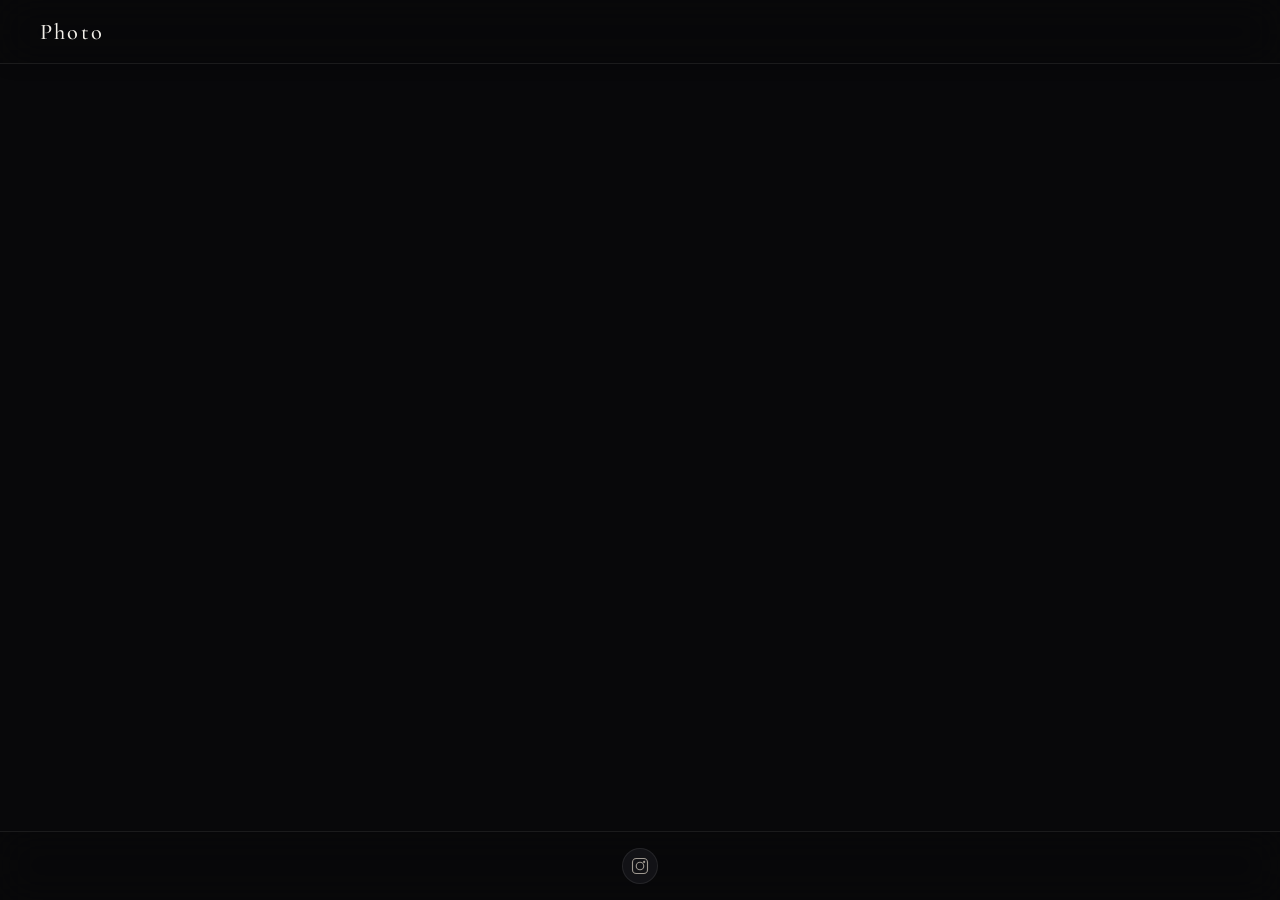
==== commit fe66e6ab: "Update index.html" ====
--- a/index.html
+++ b/index.html
@@ -18,6 +18,35 @@
     <div class="nav-right" id="navRight"></div>
 </nav>
 
+<!-- PROFILE DROPDOWN MENU -->
+<div class="profile-menu" id="profileMenu">
+    <button class="profile-menu-item" id="profileMenuMe">
+        <svg viewBox="0 0 24 24"><circle cx="12" cy="8" r="4"/><path d="M4 20c0-4 3.6-7 8-7s8 3 8 7"/></svg>
+        <span>我</span>
+    </button>
+    <button class="profile-menu-item" id="profileMenuAdmin">
+        <svg viewBox="0 0 24 24"><rect x="3" y="3" width="18" height="18" rx="3"/><line x1="12" y1="8" x2="12" y2="16"/><line x1="8" y1="12" x2="16" y2="12"/></svg>
+        <span>管理员界面</span>
+    </button>
+</div>
+
+<!-- PROFILE PAGE OVERLAY -->
+<div class="profile-overlay" id="profileOverlay">
+    <div class="profile-box">
+        <button class="profile-close" id="profileClose">
+            <svg viewBox="0 0 24 24"><line x1="18" y1="6" x2="6" y2="18"/><line x1="6" y1="6" x2="18" y2="18"/></svg>
+        </button>
+        <div class="profile-avatar-wrap" id="profileAvatarWrap"></div>
+        <div class="profile-email" id="profileEmail"></div>
+        <div class="profile-role" id="profileRole"></div>
+        <div class="profile-stats" id="profileStats"></div>
+        <button class="profile-logout-btn" id="profileLogoutBtn">
+            <svg viewBox="0 0 24 24"><path d="M9 21H5a2 2 0 01-2-2V5a2 2 0 012-2h4M16 17l5-5-5-5M21 12H9"/></svg>
+            退出登录
+        </button>
+    </div>
+</div>
+
 <div id="app"></div>
 
 <!-- SITE FOOTER -->
@@ -86,7 +115,122 @@
     </div>
 </div>
 
-<!-- ADMIN CENTER MODAL -->
+<!-- NEW ADMIN PANEL (Full Page Overlay) -->
+<div class="new-admin-overlay" id="newAdminOverlay">
+    <div class="new-admin-topbar">
+        <div class="new-admin-title">
+            <svg viewBox="0 0 24 24"><rect x="3" y="3" width="18" height="18" rx="3"/><line x1="12" y1="8" x2="12" y2="16"/><line x1="8" y1="12" x2="16" y2="12"/></svg>
+            管理员界面
+        </div>
+        <div class="new-admin-tabs">
+            <button class="new-admin-tab active" data-tab="albums">相册管理</button>
+            <button class="new-admin-tab" data-tab="slides">首页幻灯片</button>
+        </div>
+        <button class="new-admin-close" id="newAdminClose">
+            <svg viewBox="0 0 24 24"><line x1="18" y1="6" x2="6" y2="18"/><line x1="6" y1="6" x2="18" y2="18"/></svg>
+        </button>
+    </div>
+
+    <!-- 相册管理面板 -->
+    <div class="new-admin-panel active" id="tab-albums">
+        <div class="new-admin-toolbar">
+            <div class="new-admin-toolbar-left">
+                <span class="new-admin-sel-info" id="newAdminSelInfo">请先选择相册</span>
+            </div>
+            <div class="new-admin-toolbar-right">
+                <button class="na-btn" id="naNewAlbum">
+                    <svg viewBox="0 0 24 24"><line x1="12" y1="5" x2="12" y2="19"/><line x1="5" y1="12" x2="19" y2="12"/></svg>
+                    新建相册
+                </button>
+                <button class="na-btn" id="naBatchUpload" disabled title="请先选择相册">
+                    <svg viewBox="0 0 24 24"><path d="M21 15v4a2 2 0 01-2 2H5a2 2 0 01-2-2v-4M17 8l-5-5-5 5M12 3v12"/></svg>
+                    批量上传照片
+                </button>
+                <button class="na-btn danger" id="naBatchDelPhotos" disabled title="请先选择相册">
+                    <svg viewBox="0 0 24 24"><polyline points="3 6 5 6 21 6"/><path d="M19 6l-1 14H6L5 6"/><path d="M10 11v6M14 11v6"/></svg>
+                    删除选中照片
+                </button>
+            </div>
+        </div>
+        <div class="new-admin-body">
+            <div class="na-sidebar">
+                <div class="na-sidebar-head">相册列表</div>
+                <div class="na-album-list" id="naAlbumList"></div>
+            </div>
+            <div class="na-content">
+                <div class="na-empty-state" id="naEmptyState">
+                    <svg viewBox="0 0 24 24"><rect x="3" y="3" width="18" height="18" rx="3"/><circle cx="8.5" cy="8.5" r="1.5" fill="currentColor" stroke="none"/><path d="M21 15l-5-5L5 21"/></svg>
+                    <p>请从左侧选择一个相册</p>
+                    <span>选中后可批量上传或删除照片</span>
+                </div>
+                <div class="na-album-detail" id="naAlbumDetail" style="display:none">
+                    <div class="na-detail-cover-section">
+                        <div class="na-detail-cover-wrap">
+                            <img class="na-detail-cover-img" id="naDetailCoverImg" src="" alt="">
+                            <div class="na-detail-cover-overlay">
+                                <button class="na-cover-btn" id="naChangeCover">
+                                    <svg viewBox="0 0 24 24"><path d="M21 15v4a2 2 0 01-2 2H5a2 2 0 01-2-2v-4M17 8l-5-5-5 5M12 3v12"/></svg>
+                                    更换封面
+                                </button>
+                            </div>
+                        </div>
+                        <div class="na-detail-meta-form">
+                            <div class="na-meta-group">
+                                <label>日期</label>
+                                <input class="na-meta-input" type="date" id="naMetaDate">
+                            </div>
+                            <div class="na-meta-group">
+                                <label>描述</label>
+                                <textarea class="na-meta-input" id="naMetaDesc" rows="3"></textarea>
+                            </div>
+                            <div class="na-meta-group">
+                                <label>人物（逗号分隔）</label>
+                                <input class="na-meta-input" id="naMetaPeople">
+                            </div>
+                            <div class="na-meta-group">
+                                <label>设备</label>
+                                <input class="na-meta-input" id="naMetaEquip">
+                            </div>
+                            <div class="na-meta-group">
+                                <label>Google Drive 链接</label>
+                                <input class="na-meta-input" id="naMetaDrive" type="url" placeholder="https://drive.google.com/...">
+                            </div>
+                            <button class="na-save-meta-btn" id="naSaveMeta">保存信息</button>
+                        </div>
+                    </div>
+                    <div class="na-photos-head">
+                        <div class="na-photos-title">
+                            相册照片
+                            <span class="na-photos-count" id="naPhotosCount">0 张</span>
+                        </div>
+                        <label class="na-select-all-label">
+                            <input type="checkbox" id="naSelectAll"> 全选
+                        </label>
+                    </div>
+                    <div class="na-photos-grid" id="naPhotosGrid"></div>
+                </div>
+            </div>
+        </div>
+    </div>
+
+    <!-- 幻灯片面板 -->
+    <div class="new-admin-panel" id="tab-slides">
+        <div class="new-admin-toolbar">
+            <div class="new-admin-toolbar-left">
+                <span style="font-family:'DM Mono',monospace;font-size:.7rem;color:var(--text-secondary)">管理首页轮播图顺序与内容</span>
+            </div>
+            <div class="new-admin-toolbar-right">
+                <button class="na-btn" id="naNewSlide">
+                    <svg viewBox="0 0 24 24"><line x1="12" y1="5" x2="12" y2="19"/><line x1="5" y1="12" x2="19" y2="12"/></svg>
+                    添加幻灯片
+                </button>
+            </div>
+        </div>
+        <div class="na-slides-body" id="naSlidesBody"></div>
+    </div>
+</div>
+
+<!-- ADMIN CENTER MODAL (kept for compatibility) -->
 <div class="admin-center-overlay" id="adminCenter">
     <div class="admin-center-box">
         <button class="admin-center-close" id="adminCenterClose">
@@ -101,7 +245,6 @@
         </div>
         <div id="adminCenterErr" class="admin-msg err"></div>
         <div id="adminCenterOk" class="admin-msg ok"></div>
-
         <div class="admin-center-panel active" id="panel-quick-photo">
             <div class="admin-upload-zone" id="adminUploadZone">
                 <div class="admin-upload-label" id="adminUploadLabel">
@@ -119,7 +262,6 @@
             </div>
             <button class="form-btn" id="adminAddPhotoBtn">上传照片</button>
         </div>
-
         <div class="admin-center-panel" id="panel-albums">
             <div style="display:flex;justify-content:space-between;align-items:center;gap:.8rem;margin-bottom:1rem;flex-wrap:wrap">
                 <div class="admin-list-meta">编辑所有相册与详情照片</div>
@@ -127,7 +269,6 @@
             </div>
             <div class="admin-list" id="adminAlbumList"></div>
         </div>
-
         <div class="admin-center-panel" id="panel-slides">
             <div style="display:flex;justify-content:space-between;align-items:center;gap:.8rem;margin-bottom:1rem;flex-wrap:wrap">
                 <div class="admin-list-meta">管理首页轮播图顺序与文字</div>
--- a/style.css
+++ b/style.css
@@ -0,0 +1,1051 @@
+:root, [data-theme="dark"] {
+    --bg: #08080a; --surface: #121216; --surface2: #1c1c22;
+    --accent: #d4b87a; --accent-dim: rgba(212,184,122,.15); --accent-hover: #e8cc90;
+    --text-primary: #f2efe9; --text-secondary: #9e9890; --text-dim: #605c56;
+    --border: rgba(255,255,255,.08); --border-hover: rgba(255,255,255,.2);
+    --nav-bg: rgba(8,8,10,.75); --overlay: rgba(0,0,0,.75);
+    --danger: #e74c3c; --success: #2ecc71;
+    --ease: cubic-bezier(0.16, 1, 0.3, 1);
+    --shadow-sm: 0 4px 12px rgba(0,0,0,.2);
+    --shadow-md: 0 10px 30px rgba(0,0,0,.4);
+    --shadow-lg: 0 20px 50px rgba(0,0,0,.6);
+}
+[data-theme="light"] {
+    --bg: #f9f7f3; --surface: #ffffff; --surface2: #f0ede6;
+    --accent: #b8924a; --accent-dim: rgba(184,146,74,.12); --accent-hover: #96763a;
+    --text-primary: #1a1816; --text-secondary: #6a6560; --text-dim: #9a9590;
+    --border: rgba(0,0,0,.08); --border-hover: rgba(0,0,0,.18);
+    --nav-bg: rgba(249,247,243,.8); --overlay: rgba(255,255,255,.6);
+    --danger: #c0392b; --success: #27ae60;
+    --shadow-sm: 0 4px 12px rgba(0,0,0,.05);
+    --shadow-md: 0 10px 30px rgba(0,0,0,.08);
+    --shadow-lg: 0 20px 50px rgba(0,0,0,.12);
+}
+* { margin: 0; padding: 0; box-sizing: border-box; }
+body { background: var(--bg); color: var(--text-primary); font-family: 'Noto Sans SC', sans-serif; -webkit-font-smoothing: antialiased; -moz-osx-font-smoothing: grayscale; transition: background-color 0.4s ease, color 0.4s ease; }
+a { color: inherit; text-decoration: none; }
+
+/* 滚动条美化 */
+::-webkit-scrollbar { width: 6px; height: 6px; }
+::-webkit-scrollbar-track { background: transparent; }
+::-webkit-scrollbar-thumb { background: var(--border); border-radius: 10px; }
+::-webkit-scrollbar-thumb:hover { background: var(--text-dim); }
+
+/* NAV */
+.main-nav { position: fixed; top: 0; left: 0; right: 0; height: 64px; display: flex; align-items: center; justify-content: space-between; padding: 0 2.5rem; background: var(--nav-bg); backdrop-filter: blur(20px); -webkit-backdrop-filter: blur(20px); border-bottom: 1px solid var(--border); z-index: 900; transition: all 0.4s ease; box-shadow: 0 2px 20px rgba(0,0,0,0.05); }
+.nav-brand { font-family: 'Cormorant Garamond', serif; font-size: 1.4rem; font-weight: 500; letter-spacing: .1em; color: var(--text-primary); cursor: pointer; transition: color .3s var(--ease); user-select: none; }
+.nav-brand:hover { color: var(--accent); text-shadow: 0 0 15px var(--accent-dim); }
+#navCenter { display: flex; gap: .8rem; align-items: center; }
+.nav-right { display: flex; align-items: center; gap: .6rem; }
+.nav-dd { position: relative; }
+.nav-trigger { background: transparent; border: 1px solid transparent; color: var(--text-secondary); font-family: 'DM Mono', monospace; font-size: .7rem; letter-spacing: .08em; padding: .5rem 1rem; border-radius: 30px; cursor: pointer; display: flex; align-items: center; gap: .4rem; transition: all .3s var(--ease); }
+.nav-trigger:hover { background: var(--surface2); color: var(--text-primary); }
+.nav-trigger svg { width: 10px; height: 10px; transition: transform .3s var(--ease); }
+.nav-dd[data-year="2026"] .nav-trigger { font-weight: 500; color: var(--accent); border: 1px solid var(--accent-dim); }
+.nav-dd[data-year="2026"] .nav-trigger:hover { background: var(--accent-dim); border-color: var(--accent); box-shadow: 0 0 15px var(--accent-dim); }
+.nav-dd.open .nav-trigger { background: var(--surface2); color: var(--text-primary); }
+.nav-dd.open .nav-trigger svg { transform: rotate(180deg); }
+.dd-panel { position: absolute; top: calc(100% + 12px); right: 0; background: var(--surface); border: 1px solid var(--border); border-radius: 12px; padding: .8rem; display: grid; grid-template-columns: repeat(3, 1fr); gap: .4rem; min-width: 260px; opacity: 0; visibility: hidden; transform: translateY(-10px) scale(0.98); transition: all .4s var(--ease); box-shadow: var(--shadow-lg); z-index: 100; backdrop-filter: blur(10px); }
+.nav-dd.open .dd-panel { opacity: 1; visibility: visible; transform: translateY(0) scale(1); }
+.dd-month { background: none; border: none; color: var(--text-dim); font-family: 'Noto Sans SC', sans-serif; font-size: .75rem; padding: .6rem .8rem; border-radius: 8px; cursor: default; transition: all .2s; }
+.dd-month.has-data { color: var(--text-secondary); cursor: pointer; }
+.dd-month.has-data:hover { background: var(--accent-dim); color: var(--accent); transform: scale(1.05); }
+
+.nav-btn { background: var(--surface); border: 1px solid var(--border); color: var(--text-secondary); font-family: 'DM Mono', monospace; font-size: .65rem; letter-spacing: .06em; padding: .5rem .8rem; border-radius: 30px; cursor: pointer; transition: all .3s var(--ease); display: flex; align-items: center; gap: .4rem; }
+.nav-btn:hover { border-color: var(--text-secondary); color: var(--text-primary); transform: translateY(-2px); box-shadow: var(--shadow-sm); }
+.nav-btn svg { width: 14px; height: 14px; stroke: currentColor; fill: none; stroke-width: 1.8; }
+.user-chip { padding: .35rem .7rem .35rem .35rem; gap: .55rem; max-width: 210px; }
+.user-avatar { width: 28px; height: 28px; border-radius: 50%; object-fit: cover; border: 1px solid var(--border-hover); background: var(--surface2); flex-shrink: 0; }
+.user-email { overflow: hidden; text-overflow: ellipsis; white-space: nowrap; max-width: 145px; }
+.lang-dd { position: relative; }
+.lang-panel { position: absolute; top: calc(100% + 12px); right: 0; background: var(--surface); border: 1px solid var(--border); border-radius: 12px; padding: .5rem; min-width: 110px; opacity: 0; visibility: hidden; transform: translateY(-10px); transition: all .4s var(--ease); box-shadow: var(--shadow-lg); z-index: 100; }
+.lang-dd.open .lang-panel { opacity: 1; visibility: visible; transform: translateY(0); }
+.lang-opt { display: block; width: 100%; background: none; border: none; color: var(--text-secondary); font-family: 'DM Mono', monospace; font-size: .7rem; padding: .5rem .8rem; border-radius: 6px; cursor: pointer; text-align: left; transition: all .2s; }
+.lang-opt:hover { background: var(--accent-dim); color: var(--accent); padding-left: 1rem; }
+.lang-opt.active { color: var(--accent); font-weight: bold; }
+
+/* HOMEPAGE SLIDER */
+.home-slider { position: relative; width: 100%; height: 100vh; overflow: hidden; cursor: grab; }
+.home-slider:active { cursor: grabbing; }
+.slider-slide { position: absolute; inset: 0; opacity: 0; transition: opacity 1.5s var(--ease); z-index: 0; }
+.slider-slide.active { opacity: 1; z-index: 1; }
+.slider-slide .slide-bg { position: absolute; inset: -5%; width: 110%; height: 110%; object-fit: cover; will-change: transform; filter: saturate(1.1) contrast(1.05); }
+.slider-slide.active .slide-bg { animation: kenBurns 12s ease-out forwards; }
+.slider-overlay { position: absolute; inset: 0; background: linear-gradient(180deg, rgba(0,0,0,.1) 0%, rgba(0,0,0,.3) 50%, rgba(0,0,0,.9) 100%); z-index: 2; }
+[data-theme="light"] .slider-overlay { background: linear-gradient(180deg, rgba(255,255,255,.1) 0%, rgba(255,255,255,.3) 50%, rgba(255,255,255,.9) 100%); }
+.slider-content { position: absolute; bottom: 15%; left: 8%; z-index: 3; max-width: 800px; text-shadow: 0 4px 20px rgba(0,0,0,0.5); }
+.slider-title { font-family: 'Cormorant Garamond', serif; font-size: 4rem; font-weight: 300; line-height: 1.1; margin-bottom: 1rem; opacity: 0; transform: translateY(30px); transition: all 1s var(--ease) .4s; }
+.slider-slide.active .slider-title { opacity: 1; transform: translateY(0); }
+.slider-meta { font-family: 'DM Mono', monospace; font-size: .85rem; color: var(--accent); letter-spacing: .2em; opacity: 0; transform: translateY(20px); transition: all .8s var(--ease) .6s; text-transform: uppercase; }
+.slider-slide.active .slider-meta { opacity: 1; transform: translateY(0); }
+.slider-dots { position: absolute; bottom: 3.5rem; left: 8%; display: flex; gap: .6rem; z-index: 4; }
+.slider-dot { width: 12px; height: 4px; border-radius: 4px; background: rgba(255,255,255,.3); border: none; cursor: pointer; transition: all .4s var(--ease); padding: 0; }
+.slider-dot.active { background: var(--accent); width: 36px; box-shadow: 0 0 10px var(--accent-dim); }
+[data-theme="light"] .slider-dot { background: rgba(0,0,0,.2); }
+[data-theme="light"] .slider-dot.active { background: var(--accent); }
+.slider-progress { position: absolute; top: 0; left: 0; height: 3px; background: var(--accent); z-index: 5; transition: width .3s linear; width: 0; box-shadow: 0 0 10px var(--accent); }
+.slider-hint { position: absolute; bottom: 4rem; right: 4%; z-index: 4; font-family: 'DM Mono', monospace; font-size: .6rem; color: #fff; letter-spacing: .15em; writing-mode: vertical-rl; opacity: .6; animation: bounceHint 2s infinite; }
+
+@keyframes bounceHint { 0%, 100% { transform: translateY(0); } 50% { transform: translateY(10px); } }
+@keyframes kenBurns { 0% { transform: scale(1); } 100% { transform: scale(1.08); } }
+@keyframes fadeUp { from { opacity: 0; transform: translateY(20px); } to { opacity: 1; transform: translateY(0); } }
+@keyframes fadeIn { from {opacity: 0;} to {opacity: 1;} }
+
+/* BREADCRUMB & EMPTY */
+.empty { text-align: center; padding: 80px 20px; color: var(--text-dim); }
+.page-enter { opacity: 0; animation: fadeUp .6s var(--ease) forwards; }
+.breadcrumb { padding: calc(64px + 2rem) 3rem 1rem; max-width: 1500px; margin: 0 auto; font-family: 'DM Mono', monospace; font-size: .7rem; color: var(--text-dim); display: flex; align-items: center; gap: .6rem; }
+.breadcrumb a { color: var(--text-secondary); transition: color .3s; }
+.breadcrumb a:hover { color: var(--accent); }
+.breadcrumb .sep { color: var(--border-hover); }
+
+/* MONTH LAYOUT */
+.month-layout { display: flex; max-width: 1500px; margin: 0 auto; padding: 0 3rem; min-height: calc(100vh - 64px); gap: 4rem; }
+.month-left { flex: 1; max-width: 400px; padding: 2rem 0 0 0; display: flex; flex-direction: column; position: sticky; top: 64px; height: calc(100vh - 64px); }
+.month-back { display: inline-flex; align-items: center; gap: .5rem; font-family: 'DM Mono', monospace; font-size: .7rem; color: var(--text-secondary); letter-spacing: .1em; cursor: pointer; transition: all .3s; margin-bottom: 3rem; width: fit-content; padding: 0.5rem 1rem; border-radius: 30px; border: 1px solid var(--border); }
+.month-back:hover { background: var(--surface); color: var(--text-primary); border-color: var(--border-hover); transform: translateX(-5px); }
+.month-back svg { stroke: currentColor; width: 14px; height: 14px; }
+.month-title { font-family: 'Cormorant Garamond', serif; font-size: 3.5rem; font-weight: 300; letter-spacing: 0; line-height: 1.1; margin-bottom: 1rem; }
+.month-count { font-family: 'DM Mono', monospace; font-size: .8rem; color: var(--accent); letter-spacing: .1em; padding: 0.3rem 0.8rem; background: var(--accent-dim); border-radius: 20px; display: inline-block; }
+
+.gal-info-panel { flex: 1; display: flex; flex-direction: column; justify-content: center; padding: 2.5rem; background: var(--surface); border-radius: 24px; border: 1px solid var(--border); margin: auto 0 2rem; opacity: 0; animation: fadeUp .8s var(--ease) .3s forwards; box-shadow: var(--shadow-sm); }
+.gal-info-eyebrow { font-family: 'DM Mono', monospace; font-size: .6rem; color: var(--accent); letter-spacing: .2em; display: flex; align-items: center; gap: .6rem; margin-bottom: 1rem; transition: opacity .4s var(--ease), transform .4s var(--ease); }
+.gal-info-eyebrow .dot { width: 6px; height: 6px; border-radius: 50%; background: var(--accent); box-shadow: 0 0 8px var(--accent); }
+.gal-info-eyebrow.sliding-out { opacity: 0; transform: translateY(-5px); }
+.gal-info-eyebrow.sliding-in { opacity: 0; transform: translateY(5px); }
+.gal-info-title { font-family: 'Cormorant Garamond', serif; font-size: 2rem; font-weight: 500; margin-bottom: .5rem; line-height: 1.2; transition: opacity .4s var(--ease), transform .4s var(--ease); }
+.gal-info-title.sliding-out { opacity: 0; transform: translateY(-8px); }
+.gal-info-title.sliding-in { opacity: 0; transform: translateY(8px); }
+.gal-info-date { font-family: 'DM Mono', monospace; font-size: .8rem; color: var(--text-secondary); margin-bottom: 1.5rem; transition: opacity .4s var(--ease) .03s, transform .4s var(--ease) .03s; }
+.gal-info-date.sliding-out { opacity: 0; transform: translateY(-6px); }
+.gal-info-date.sliding-in { opacity: 0; transform: translateY(6px); }
+.gal-info-people { font-family: 'Noto Sans SC', sans-serif; font-size: .75rem; color: var(--text-primary); margin-bottom: .8rem; transition: opacity .4s var(--ease); font-weight: 500;}
+.gal-info-desc { font-size: .85rem; color: var(--text-secondary); line-height: 1.8; margin-bottom: 1.5rem; transition: opacity .4s var(--ease); font-weight: 300; }
+.gal-info-equip { display: flex; align-items: center; gap: .6rem; font-family: 'DM Mono', monospace; font-size: .7rem; color: var(--text-dim); letter-spacing: .05em; transition: opacity .4s var(--ease); padding-top: 1rem; border-top: 1px dashed var(--border); }
+.gal-info-equip svg { width: 16px; height: 16px; stroke: var(--accent); fill: none; stroke-width: 1.5; flex-shrink: 0; }
+.gal-info-hint { font-family: 'DM Mono', monospace; font-size: .6rem; color: var(--text-dim); letter-spacing: .15em; text-transform: uppercase; margin-top: 1.5rem; opacity: .5; }
+
+/* MONTH RIGHT */
+.month-right { flex: 2; padding-top: 2rem; border-left: 1px solid transparent; min-width: 0; display: flex; flex-direction: column; }
+.gal-scroll { flex: 1; overflow-y: auto; overflow-x: hidden; padding: 0 1rem 5rem 1rem; scroll-behavior: smooth; scroll-snap-type: y proximity; }
+.gal-photo-list { display: flex; flex-direction: column; gap: 4rem; max-width: 800px; margin: 0 auto; padding-bottom: 100px; }
+.gal-photo-card { position: relative; width: 100%; aspect-ratio: 16/10; border-radius: 16px; overflow: hidden; cursor: pointer; scroll-snap-align: center; transition: all .6s var(--ease); opacity: 0; transform: translateY(40px); box-shadow: var(--shadow-md); background: var(--surface2); }
+.gal-photo-card.visible { opacity: 1; transform: translateY(0); }
+.gal-photo-card img { width: 100%; height: 100%; object-fit: cover; transition: transform .8s var(--ease); }
+.gal-photo-card::after { content: ''; position: absolute; inset: 0; background: linear-gradient(0deg, rgba(0,0,0,0.6) 0%, transparent 40%); opacity: 0; transition: opacity 0.4s; }
+.gal-photo-card .card-hover-tag { position: absolute; bottom: 1.5rem; right: 1.5rem; font-family: 'Cormorant Garamond', serif; font-size: 1.2rem; font-weight: 500; color: #fff; background: rgba(0,0,0,.4); backdrop-filter: blur(10px); padding: .5rem 1.2rem; border-radius: 30px; opacity: 0; transform: translateY(10px); transition: all .4s var(--ease); pointer-events: none; z-index: 2; border: 1px solid rgba(255,255,255,0.1); letter-spacing: .04em; }
+.gal-photo-card:hover { transform: scale(1.02) translateY(-5px); box-shadow: var(--shadow-lg); z-index: 5; border-radius: 20px; }
+.gal-photo-card:hover img { transform: scale(1.05); }
+.gal-photo-card:hover::after { opacity: 1; }
+.gal-photo-card:hover .card-hover-tag { opacity: 1; transform: translateY(0); }
+.gal-photo-list.hovering .gal-photo-card:not(:hover) { filter: grayscale(0.8) brightness(0.4); transform: scale(0.98); }
+.gal-photo-card.active-card { box-shadow: 0 0 0 2px var(--accent-dim), var(--shadow-md); }
+
+/* DETAIL OVERLAY */
+.detail-overlay { position: fixed; inset: 0; z-index: 2000; background: var(--bg); display: flex; flex-direction: column; transform: translateX(100%); transition: transform .6s var(--ease); }
+.detail-overlay.open { transform: translateX(0); }
+.det-top-bar { height: 64px; display: flex; align-items: center; justify-content: space-between; padding: 0 2.5rem; border-bottom: 1px solid var(--border); background: var(--nav-bg); backdrop-filter: blur(20px); -webkit-backdrop-filter: blur(20px); flex-shrink: 0; z-index: 10; }
+.det-back { display: flex; align-items: center; gap: .5rem; font-family: 'DM Mono', monospace; font-size: .75rem; color: var(--accent); cursor: pointer; background: rgba(212,184,122,0.1); border: 1px solid transparent; letter-spacing: .08em; transition: all .3s var(--ease); padding: 0.4rem 1rem; border-radius: 30px; }
+.det-back:hover { background: var(--accent); color: var(--bg); opacity: 1; }
+.det-back svg { width: 16px; height: 16px; stroke: currentColor; fill: none; stroke-width: 2; }
+.det-cat { font-family: 'DM Mono', monospace; font-size: .6rem; color: var(--text-dim); letter-spacing: .2em; text-transform: uppercase; background: var(--surface2); padding: 0.4rem 1rem; border-radius: 20px; }
+.det-body { flex: 1; overflow-y: auto; scroll-behavior: smooth; }
+.det-hero { width: 100%; height: 65vh; position: relative; overflow: hidden; }
+.det-hero img { width: 100%; height: 100%; object-fit: cover; animation: zoomIn 10s ease-out forwards; }
+.det-hero::after { content: ''; position: absolute; bottom: 0; left: 0; right: 0; height: 60%; background: linear-gradient(180deg, transparent, var(--bg)); }
+@keyframes zoomIn { from {transform: scale(1);} to {transform: scale(1.05);} }
+.det-content { padding: 0 2.5rem 3rem; max-width: 800px; margin: -5rem auto 0; width: 100%; position: relative; z-index: 2; text-align: center; }
+.det-content h2 { font-family: 'Cormorant Garamond', serif; font-size: 3rem; font-weight: 500; margin-bottom: .5rem; opacity: 0; transform: translateY(20px); transition: all .8s var(--ease) .3s; }
+.detail-overlay.open .det-content h2 { opacity: 1; transform: translateY(0); }
+.det-content .det-zh { font-family: 'DM Mono', monospace; font-size: .9rem; color: var(--accent); margin-bottom: 2rem; letter-spacing: .1em; opacity: 0; transform: translateY(15px); transition: all .8s var(--ease) .4s; }
+.detail-overlay.open .det-content .det-zh { opacity: 1; transform: translateY(0); }
+.det-tags { display: flex; flex-wrap: wrap; justify-content: center; gap: .6rem; margin-bottom: 2.5rem; opacity: 0; transition: opacity .6s var(--ease) .5s; }
+.detail-overlay.open .det-tags { opacity: 1; }
+.det-tags span { font-family: 'DM Mono', monospace; font-size: .65rem; color: var(--text-primary); background: var(--surface2); padding: .4rem 1rem; border: 1px solid var(--border); border-radius: 30px; letter-spacing: .05em; text-transform: uppercase; }
+.det-quote { font-family: 'Noto Sans SC', sans-serif; font-style: normal; font-size: 1rem; font-weight: 300; line-height: 1.8; color: var(--text-secondary); padding: 2rem; border-radius: 16px; background: var(--surface); border: 1px solid var(--border); margin-bottom: 2.5rem; opacity: 0; transform: translateY(15px); transition: all .8s var(--ease) .6s; text-align: left; box-shadow: var(--shadow-sm); }
+.detail-overlay.open .det-quote { opacity: 1; transform: translateY(0); }
+.det-desc { font-size: .9rem; line-height: 2; color: var(--text-secondary); font-weight: 300; opacity: 0; transition: opacity .6s var(--ease) .7s; text-align: left; }
+.detail-overlay.open .det-desc { opacity: 1; }
+.det-actions { display: flex; gap: 1rem; margin-top: 3rem; opacity: 0; transition: opacity .6s var(--ease) .8s; justify-content: center; }
+.detail-overlay.open .det-actions { opacity: 1; }
+.det-btn { flex: unset; min-width: 150px; padding: .8rem 1.5rem; border-radius: 30px; background: var(--surface); color: var(--text-primary); font-size: .75rem; letter-spacing: .08em; cursor: pointer; transition: all .3s var(--ease); display: inline-flex; align-items: center; justify-content: center; gap: .5rem; border: 1px solid var(--border); box-shadow: var(--shadow-sm); }
+.det-btn:hover { background: var(--surface2); border-color: var(--text-secondary); transform: translateY(-2px); color: var(--text-primary); }
+.det-btn.primary { background: var(--accent); color: #000; border-color: var(--accent); font-weight: 600; box-shadow: 0 4px 15px var(--accent-dim); }
+.det-btn.primary:hover { background: var(--accent-hover); box-shadow: 0 6px 20px var(--accent-dim); color: #000; }
+.det-btn svg { stroke: currentColor; width: 16px; height: 16px; }
+
+/* DETAIL GALLERY */
+.det-gallery { padding: 0 2.5rem 5rem; max-width: 1000px; margin: 0 auto; width: 100%; opacity: 0; transition: opacity .8s var(--ease) .9s; }
+.detail-overlay.open .det-gallery { opacity: 1; }
+.det-gallery-head { display: flex; align-items: center; justify-content: space-between; margin-bottom: 2rem; padding-top: 2rem; border-top: 1px solid var(--border); }
+.det-gallery-head h3 { font-family: 'Cormorant Garamond', serif; font-size: 1.8rem; font-weight: 300; }
+.det-gallery-head span { font-family: 'DM Mono', monospace; font-size: .7rem; color: var(--accent); background: var(--accent-dim); padding: 0.3rem 0.8rem; border-radius: 20px; letter-spacing: .08em; }
+.det-gallery-grid { display: grid; grid-template-columns: repeat(3, minmax(0, 1fr)); column-gap: 1.5rem; row-gap: 1.5rem; align-items: start; padding-top: 1rem; }
+.det-gal-item { break-inside: avoid; border-radius: 12px; overflow: hidden; cursor: zoom-in; position: relative; opacity: 0; transform: translateY(20px); transition: all .6s var(--ease); box-shadow: var(--shadow-sm); background: var(--surface2); }
+.det-gal-item:nth-child(6n+2), .det-gal-item:nth-child(6n+5) { margin-top: 3.2rem; }
+.det-gal-item:nth-child(6n+3) { margin-top: 1.4rem; }
+.det-gal-item:nth-child(6n+4) { margin-top: -1rem; }
+.det-gal-item:nth-child(4n+1) img { aspect-ratio: 4/5; object-fit: cover; }
+.det-gal-item:nth-child(4n+2) img { aspect-ratio: 1/1; object-fit: cover; }
+.det-gal-item:nth-child(4n+3) img { aspect-ratio: 5/4; object-fit: cover; }
+.det-gal-item:nth-child(4n) img { aspect-ratio: 3/4; object-fit: cover; }
+.det-gal-item.vis { opacity: 1; transform: translateY(0); }
+.det-gal-item:hover { box-shadow: var(--shadow-lg); transform: translateY(-4px); border-radius: 16px; }
+.det-gal-item img { width: 100%; display: block; transition: transform .6s var(--ease); }
+.det-gal-item:hover img { transform: scale(1.05); }
+.det-gallery-empty { text-align: center; padding: 2rem; color: var(--text-dim); font-family: 'DM Mono', monospace; font-size: .6rem; letter-spacing: .06em; }
+
+/* LIGHTBOX */
+.lightbox-overlay { position: fixed; inset: 0; z-index: 3000; background: rgba(0,0,0,.95); backdrop-filter: blur(10px); display: flex; align-items: center; justify-content: center; opacity: 0; visibility: hidden; transition: all .4s var(--ease); cursor: zoom-out; }
+.lightbox-overlay.open { opacity: 1; visibility: visible; }
+.lightbox-overlay img { max-width: 90vw; max-height: 90vh; object-fit: contain; border-radius: 8px; transform: scale(.95); transition: transform .5s var(--ease), box-shadow .5s var(--ease); box-shadow: 0 20px 60px rgba(0,0,0,0.8); }
+.lightbox-overlay.open img { transform: scale(1); }
+.lightbox-close, .lightbox-nav { position: absolute; background: rgba(255,255,255,.05); border: 1px solid rgba(255,255,255,.1); color: rgba(255,255,255,.8); border-radius: 50%; cursor: pointer; display: flex; align-items: center; justify-content: center; transition: all .3s var(--ease); backdrop-filter: blur(5px); }
+.lightbox-close { top: 2rem; right: 2rem; width: 44px; height: 44px; font-size: 1.5rem; }
+.lightbox-nav { top: 50%; transform: translateY(-50%); width: 50px; height: 50px; font-size: 1.5rem; }
+.lightbox-close:hover, .lightbox-nav:hover { background: #fff; color: #000; transform: scale(1.1); border-color: rgba(255,255,255,.4); }
+.lightbox-nav:hover { transform: translateY(-50%) scale(1.1); }
+.lightbox-prev { left: 2rem; }
+.lightbox-next { right: 2rem; }
+.lightbox-counter { position: absolute; bottom: 2rem; left: 50%; transform: translateX(-50%); font-family: 'DM Mono', monospace; font-size: .8rem; color: #fff; background: rgba(0,0,0,.5); padding: .4rem 1rem; border-radius: 20px; letter-spacing: .1em; backdrop-filter: blur(5px); border: 1px solid rgba(255,255,255,0.1); }
+
+/* AUTH & MODALS */
+.modal-overlay, .edit-overlay { position: fixed; inset: 0; background: var(--overlay); display: none; align-items: center; justify-content: center; z-index: 2000; backdrop-filter: blur(8px); -webkit-backdrop-filter: blur(8px); opacity: 0; transition: opacity .3s var(--ease); }
+.modal-overlay.active, .edit-overlay.active { display: flex; opacity: 1; animation: fadeIn .3s forwards; }
+
+.modal-box, .edit-box { background: var(--surface); border: 1px solid var(--border); border-radius: 20px; padding: 3rem; width: 420px; max-width: 90vw; position: relative; box-shadow: var(--shadow-lg); transform: translateY(20px); transition: transform .4s var(--ease); max-height: 88vh; overflow-y: auto; }
+.modal-overlay.active .modal-box, .edit-overlay.active .edit-box { transform: translateY(0); }
+.modal-close { position: absolute; top: 1.5rem; right: 1.5rem; background: var(--surface2); border: none; color: var(--text-secondary); width: 32px; height: 32px; border-radius: 50%; cursor: pointer; font-size: 1.2rem; transition: all .3s ease; display: flex; align-items: center; justify-content: center;}
+.modal-close:hover { background: var(--danger); color: #fff; transform: rotate(90deg); }
+.modal-title { font-family: 'Cormorant Garamond', serif; font-size: 2rem; font-weight: 500; margin-bottom: 2rem; text-align: center;}
+
+.form-group { margin-bottom: 1.5rem; }
+.form-label { display: block; font-family: 'DM Mono', monospace; font-size: .65rem; color: var(--text-secondary); letter-spacing: .1em; text-transform: uppercase; margin-bottom: .5rem; }
+.form-input, .form-textarea { width: 100%; background: var(--surface2); border: 1px solid var(--border); border-radius: 10px; padding: .8rem 1rem; color: var(--text-primary); font-family: 'Noto Sans SC', sans-serif; font-size: .85rem; outline: none; transition: all .3s var(--ease); }
+.form-input:focus, .form-textarea:focus { border-color: var(--accent); background: var(--surface); box-shadow: 0 0 0 3px var(--accent-dim); }
+.form-textarea { resize: vertical; min-height: 80px; }
+.form-btn { width: 100%; padding: 1rem; background: var(--text-primary); color: var(--bg); border: none; border-radius: 10px; font-family: 'Noto Sans SC', sans-serif; font-size: .85rem; font-weight: 600; cursor: pointer; transition: all .3s var(--ease); margin-top: 1rem; box-shadow: var(--shadow-sm); }
+.form-btn:hover { transform: translateY(-2px); box-shadow: var(--shadow-md); opacity: 0.9; background: var(--accent-hover); color: #000; }
+.form-link { text-align: center; margin-top: 1.5rem; font-size: .75rem; color: var(--text-dim); }
+.form-link a { color: var(--accent); cursor: pointer; font-weight: 500; transition: color .2s; }
+.form-link a:hover { text-decoration: underline; color: var(--accent-hover); }
+.form-msg { font-size: .65rem; margin-top: .5rem; text-align: center; }
+.form-msg.err { color: var(--danger); }
+.form-msg.ok { color: var(--success); }
+
+/* ADMIN */
+.admin-wrap { max-width: 1400px; margin: 0 auto; padding: calc(64px + 3rem) 3rem 5rem; }
+.admin-header { display: flex; align-items: center; justify-content: space-between; margin-bottom: 3rem; flex-wrap: wrap; gap: 1.5rem; border-bottom: 1px solid var(--border); padding-bottom: 1.5rem; }
+.admin-header h1 { font-family: 'Cormorant Garamond', serif; font-size: 2.5rem; font-weight: 300; }
+.admin-toolbar { display: flex; gap: .5rem; flex-wrap: wrap; align-items: center; }
+.a-btn { padding: .6rem 1.2rem; border: 1px solid var(--border); border-radius: 8px; background: var(--surface); color: var(--text-primary); font-family: 'DM Mono', monospace; font-size: .75rem; cursor: pointer; transition: all .3s var(--ease); display: inline-flex; align-items: center; gap: .5rem; box-shadow: var(--shadow-sm); }
+.a-btn:hover { background: var(--surface2); border-color: var(--text-secondary); transform: translateY(-2px); color: var(--text-primary); }
+.a-btn.danger:hover { background: var(--danger); color: #fff; border-color: var(--danger); }
+.sel-count { font-family: 'DM Mono', monospace; font-size: .6rem; color: var(--accent); }
+.admin-table { width: 100%; border-collapse: separate; border-spacing: 0 0.5rem; }
+.admin-table th { text-align: left; font-family: 'DM Mono', monospace; font-size: .65rem; color: var(--text-secondary); letter-spacing: .1em; text-transform: uppercase; padding: 1rem; border-bottom: 1px solid var(--border); }
+.admin-table td { padding: 1rem; background: var(--surface); font-size: .85rem; vertical-align: middle; border-top: 1px solid var(--border); border-bottom: 1px solid var(--border); transition: background .3s; }
+.admin-table tr td:first-child { border-left: 1px solid var(--border); border-top-left-radius: 12px; border-bottom-left-radius: 12px; }
+.admin-table tr td:last-child { border-right: 1px solid var(--border); border-top-right-radius: 12px; border-bottom-right-radius: 12px; }
+.admin-table tr:hover td { background: var(--surface2); }
+.admin-table .th { width: 60px; height: 40px; object-fit: cover; border-radius: 6px; box-shadow: var(--shadow-sm); }
+.admin-table input[type=checkbox] { accent-color: var(--accent); cursor: pointer; }
+.act-btn { padding: .4rem .8rem; background: var(--surface2); border: 1px solid var(--border); border-radius: 6px; color: var(--text-secondary); font-size: .7rem; cursor: pointer; transition: all .2s; }
+.act-btn:hover { background: var(--text-primary); color: var(--bg); }
+.act-btn.del:hover { background: var(--danger); color: #fff; border-color: var(--danger); }
+
+/* EDIT OVERLAY SPECIFICS */
+.edit-box { width: 700px; padding: 2.5rem; border-radius: 24px; }
+.edit-box h2 { font-family: 'Cormorant Garamond', serif; font-size: 1.8rem; font-weight: 500; margin-bottom: 1.5rem; }
+.edit-section { background: var(--surface2); padding: 1.5rem; border-radius: 16px; margin-bottom: 1.5rem; border: 1px solid var(--border); }
+.edit-section-title { font-family: 'DM Mono', monospace; font-size: .65rem; color: var(--accent); margin-bottom: 1.2rem; letter-spacing: .15em; text-transform: uppercase; display: flex; align-items: center; gap: .4rem; }
+.edit-section-title .dot { width: 6px; height: 6px; border-radius: 50%; background: var(--accent); }
+.edit-cover-area { position: relative; width: 100%; aspect-ratio: 16/10; border-radius: 12px; border: 2px dashed var(--border); background: var(--surface); margin-bottom: 1rem; cursor: pointer; transition: all .3s; overflow: hidden; }
+.edit-cover-area:hover { border-color: var(--accent); background: var(--accent-dim); }
+.edit-cover-area img { width: 100%; height: 100%; object-fit: cover; }
+.edit-cover-area .cover-empty { position: absolute; inset: 0; display: flex; flex-direction: column; align-items: center; justify-content: center; color: var(--text-dim); font-size: .75rem; gap: .5rem; }
+.edit-cover-area .cover-empty svg { width: 28px; height: 28px; stroke: var(--text-dim); fill: none; stroke-width: 1.5; }
+.edit-cover-actions { display: flex; gap: .5rem; margin-bottom: 1rem; flex-wrap: wrap; }
+.upload-btn { border-radius: 8px; font-size: .75rem; padding: .6rem 1rem; display: inline-flex; align-items: center; gap: .4rem; border: 1px dashed var(--border); background: transparent; color: var(--text-secondary); cursor: pointer; transition: all .2s; }
+.upload-btn:hover { border-color: var(--accent); color: var(--accent); background: var(--accent-dim); }
+.upload-btn svg { width: 16px; height: 16px; stroke: currentColor; fill: none; stroke-width: 1.5; }
+.edit-row { display: grid; grid-template-columns: 1fr 1fr; gap: 1rem; }
+.edit-gallery { display: flex; flex-wrap: wrap; gap: .8rem; margin-top: .5rem; }
+.edit-gallery-thumb { position: relative; width: 90px; height: 70px; border-radius: 6px; overflow: hidden; border: 1px solid var(--border); flex-shrink: 0; }
+.edit-gallery-thumb img { width: 100%; height: 100%; object-fit: cover; }
+.edit-gallery-remove { position: absolute; top: 4px; right: 4px; width: 20px; height: 20px; border-radius: 50%; background: rgba(0,0,0,.7); color: #fff; border: none; font-size: .8rem; cursor: pointer; display: flex; align-items: center; justify-content: center; opacity: 0; transition: opacity .15s; }
+.edit-gallery-thumb:hover .edit-gallery-remove { opacity: 1; }
+.edit-gallery-remove:hover { background: var(--danger); }
+.edit-gallery-add { width: 90px; height: 70px; border-radius: 6px; border: 1px dashed var(--border); background: transparent; color: var(--text-dim); cursor: pointer; display: flex; align-items: center; justify-content: center; font-size: 1.5rem; transition: all .2s; flex-shrink: 0; }
+.edit-gallery-add:hover { border-color: var(--accent); color: var(--accent); background: var(--accent-dim); }
+.edit-actions { display: flex; gap: .8rem; margin-top: 2rem; justify-content: flex-end; }
+
+/* ADMIN CENTER MODAL */
+.admin-center-overlay { position: fixed; inset: 0; z-index: 2600; background: var(--overlay); backdrop-filter: blur(8px); -webkit-backdrop-filter: blur(8px); display: flex; align-items: center; justify-content: center; opacity: 0; visibility: hidden; transition: all .35s var(--ease); }
+.admin-center-overlay.on { opacity: 1; visibility: visible; }
+.admin-center-box { background: var(--bg); border: 1px solid var(--border); border-radius: 8px; padding: 2.5rem; width: min(680px, 94vw); max-height: 90vh; overflow-y: auto; box-shadow: var(--shadow-lg); transform: translateY(20px); transition: transform .4s var(--ease); position: relative; }
+.admin-center-overlay.on .admin-center-box { transform: translateY(0); }
+.admin-center-close { position: absolute; top: 1.2rem; right: 1.2rem; width: 32px; height: 32px; border-radius: 50%; background: none; border: 1px solid var(--border); display: flex; align-items: center; justify-content: center; cursor: pointer; color: var(--text-secondary); transition: all .2s ease; }
+.admin-center-close:hover { background: var(--text-primary); color: var(--bg); border-color: var(--text-primary); }
+.admin-center-close svg { width: 12px; height: 12px; }
+.admin-center-title { font-family: 'Cormorant Garamond', serif; font-weight: 300; font-size: 2rem; letter-spacing: 0; margin-bottom: .3rem; }
+.admin-center-sub { font-family: 'DM Mono', monospace; font-size: 10px; letter-spacing: .15em; text-transform: uppercase; color: var(--text-secondary); margin-bottom: 2rem; }
+.admin-center-tabs { display: flex; gap: 0; margin-bottom: 2rem; border-bottom: 1px solid var(--border); overflow-x: auto; }
+.admin-center-tab { font-family: 'DM Mono', monospace; font-size: 10px; letter-spacing: .12em; text-transform: uppercase; color: var(--text-secondary); background: none; border: none; cursor: pointer; padding: .6rem 1.2rem .8rem; position: relative; transition: color .2s ease; white-space: nowrap; }
+.admin-center-tab::after { content: ''; position: absolute; bottom: -1px; left: 0; right: 0; height: 2px; background: var(--accent); transform: scaleX(0); transition: transform .3s var(--ease); }
+.admin-center-tab.on { color: var(--text-primary); }
+.admin-center-tab.on::after { transform: scaleX(1); }
+.admin-center-panel { display: none; }
+.admin-center-panel.active { display: block; }
+.admin-msg { display: none; font-family: 'DM Mono', monospace; font-size: .68rem; letter-spacing: .08em; margin: -1rem 0 1.2rem; padding: .75rem 1rem; border-radius: 8px; border: 1px solid var(--border); }
+.admin-msg.show { display: block; }
+.admin-msg.err { color: var(--danger); background: rgba(231,76,60,.08); }
+.admin-msg.ok { color: var(--success); background: rgba(46,204,113,.08); }
+.admin-upload-zone { border: 2px dashed var(--border); border-radius: 6px; padding: 2.5rem; text-align: center; cursor: pointer; transition: all .3s ease; margin-bottom: 1.5rem; position: relative; background: var(--surface); }
+.admin-upload-zone:hover { border-color: var(--accent); background: var(--accent-dim); }
+.admin-upload-zone.has-img { border-style: solid; border-color: var(--accent); }
+.admin-upload-zone img { max-width: 100%; max-height: 220px; object-fit: contain; border-radius: 4px; margin-bottom: 1rem; }
+.admin-upload-label { font-family: 'DM Mono', monospace; font-size: 10px; letter-spacing: .12em; text-transform: uppercase; color: var(--text-secondary); }
+.admin-upload-label em { color: var(--accent); font-style: normal; }
+.admin-list { display: flex; flex-direction: column; gap: .75rem; }
+.admin-list-row { display: flex; align-items: center; gap: 1rem; padding: .8rem; background: var(--surface); border: 1px solid var(--border); border-radius: 8px; }
+.admin-list-row img { width: 84px; height: 56px; object-fit: cover; border-radius: 4px; flex-shrink: 0; }
+.admin-list-main { min-width: 0; flex: 1; }
+.admin-list-title { font-size: .88rem; color: var(--text-primary); overflow: hidden; text-overflow: ellipsis; white-space: nowrap; }
+.admin-list-meta { font-family: 'DM Mono', monospace; font-size: .68rem; color: var(--text-dim); margin-top: .25rem; overflow: hidden; text-overflow: ellipsis; white-space: nowrap; }
+.admin-list-actions { display: flex; gap: .45rem; flex-shrink: 0; flex-wrap: wrap; justify-content: flex-end; }
+.admin-fab { position: fixed; bottom: 5.5rem; right: 2rem; z-index: 850; width: 52px; height: 52px; border-radius: 50%; background: var(--text-primary); color: var(--bg); border: none; display: none; align-items: center; justify-content: center; cursor: pointer; box-shadow: var(--shadow-md); transition: all .3s var(--ease); }
+.admin-fab:hover { background: var(--accent); color: #000; transform: translateY(-2px); box-shadow: var(--shadow-lg); }
+.admin-fab svg { width: 20px; height: 20px; stroke: currentColor; fill: none; stroke-width: 1.8; }
+.admin-fab.show { display: flex; }
+.gal-card-admin { position: absolute; top: .8rem; right: .8rem; z-index: 4; display: flex; gap: .4rem; opacity: 0; pointer-events: none; transition: opacity .2s ease; }
+.gal-photo-card:hover .gal-card-admin { opacity: 1; pointer-events: auto; }
+.gal-card-admin button { width: 32px; height: 32px; border-radius: 50%; border: 1px solid rgba(255,255,255,.2); background: rgba(0,0,0,.45); color: #fff; backdrop-filter: blur(8px); cursor: pointer; display: flex; align-items: center; justify-content: center; transition: all .2s ease; }
+.gal-card-admin button:hover { background: var(--text-primary); color: var(--bg); border-color: var(--text-primary); }
+.gal-card-admin svg { width: 13px; height: 13px; stroke: currentColor; fill: none; stroke-width: 1.7; }
+
+/* HOMEPAGE DISCLAIMER */
+.home-disclaimer { text-align: center; padding: 4rem 2rem 5.5rem; font-family: 'DM Mono', monospace; font-size: .7rem; color: var(--text-dim); letter-spacing: .1em; line-height: 1.8; background: var(--bg); }
+
+/* SITE FOOTER */
+.site-footer { position: fixed; bottom: 0; left: 0; right: 0; background: var(--nav-bg); backdrop-filter: blur(20px); -webkit-backdrop-filter: blur(20px); border-top: 1px solid var(--border); padding: 1rem 2.5rem; padding-bottom: calc(1rem + env(safe-area-inset-bottom, 0px)); display: flex; align-items: center; justify-content: center; z-index: 800; transition: all 0.4s ease; }
+.site-footer a { color: var(--text-secondary); transition: all .3s var(--ease); display: flex; align-items: center; padding: 0.5rem; border-radius: 50%; background: var(--surface); border: 1px solid var(--border); text-decoration: none; }
+.site-footer a:hover { color: var(--bg); background: var(--text-primary); transform: translateY(-3px); box-shadow: var(--shadow-md); }
+.site-footer svg { width: 18px; height: 18px; flex-shrink: 0; }
+
+/* RESPONSIVE */
+@media(max-width:900px){
+    .month-layout { flex-direction: column; padding: 0 1.5rem; gap: 2rem; }
+    .month-left { position: relative; top: 0; height: auto; max-width: 100%; padding-top: 1rem; border-bottom: 1px solid var(--border); padding-bottom: 1rem; }
+    .gal-info-panel { margin-top: 1rem; border-radius: 16px; padding: 1.5rem; }
+    .month-right { padding-top: 0; }
+    .det-content { padding: 0 1.5rem 2rem; margin-top: -3rem; }
+    .det-gallery { padding: 0 1.5rem 3rem; }
+    .det-gallery-grid { grid-template-columns: repeat(2, minmax(0, 1fr)); }
+    .slider-title { font-size: 2.8rem; }
+}
+@media(max-width:700px){
+    .main-nav { padding: 0 1rem; height: 56px; }
+    .nav-brand { font-size: 1.2rem; }
+    .month-title { font-size: 2.2rem; }
+    .gal-scroll { padding: 0; }
+    .gal-photo-list { gap: 2rem; }
+    .gal-info-equip { display: none; }
+    .edit-row { grid-template-columns: 1fr; }
+    .nav-dd[data-year="2026"] .nav-trigger { font-size: .72rem; padding: .4rem .8rem; }
+    .det-top-bar { padding: 0 1rem; height: 56px; }
+    .det-hero { height: 40vh; }
+    .det-content { padding: 0 1rem 1.5rem; }
+    .det-gallery { padding: 0 1rem 2rem; }
+    .det-gallery-grid { grid-template-columns: 1fr; }
+    .det-gal-item:nth-child(n) { margin-top: 0; }
+    .det-content h2 { font-size: 2rem; }
+    .det-quote { font-size: .9rem; }
+    .slider-title { font-size: 2rem; }
+    .slider-content { left: 5%; bottom: 18%; }
+    .slider-hint { display: none; }
+    .edit-gallery-thumb { width: 70px; height: 50px; }
+    .edit-gallery-add { width: 70px; height: 50px; }
+    .home-disclaimer { padding: 3rem 1.5rem 5rem; font-size: .6rem; }
+    .site-footer { padding: 0.8rem 1rem; padding-bottom: calc(0.8rem + env(safe-area-inset-bottom, 0px)); }
+    .site-footer svg { width: 16px; height: 16px; }
+    .admin-wrap { padding: calc(56px + 1.5rem) 1rem 4rem; }
+    .edit-box { padding: 1.5rem; width: 95vw; }
+    .admin-center-box { padding: 1.6rem; }
+    .admin-list-row { align-items: flex-start; flex-wrap: wrap; }
+    .admin-list-actions { width: 100%; justify-content: flex-start; }
+    .admin-fab { bottom: 5rem; right: 1rem; }
+}
+
+/* ===== PROFILE DROPDOWN MENU ===== */
+.profile-menu {
+    position: fixed;
+    top: 72px;
+    right: 1.5rem;
+    background: var(--surface);
+    border: 1px solid var(--border);
+    border-radius: 14px;
+    padding: .5rem;
+    min-width: 160px;
+    opacity: 0;
+    visibility: hidden;
+    transform: translateY(-8px) scale(0.97);
+    transition: all .3s var(--ease);
+    box-shadow: var(--shadow-lg);
+    z-index: 1100;
+}
+.profile-menu.open {
+    opacity: 1;
+    visibility: visible;
+    transform: translateY(0) scale(1);
+}
+.profile-menu-item {
+    display: flex;
+    align-items: center;
+    gap: .7rem;
+    width: 100%;
+    background: none;
+    border: none;
+    color: var(--text-secondary);
+    font-family: 'Noto Sans SC', sans-serif;
+    font-size: .82rem;
+    padding: .65rem .9rem;
+    border-radius: 9px;
+    cursor: pointer;
+    transition: all .2s;
+    text-align: left;
+}
+.profile-menu-item:hover {
+    background: var(--accent-dim);
+    color: var(--accent);
+}
+.profile-menu-item svg {
+    width: 16px;
+    height: 16px;
+    stroke: currentColor;
+    fill: none;
+    stroke-width: 1.6;
+    flex-shrink: 0;
+}
+.profile-menu-item.admin-item {
+    border-top: 1px solid var(--border);
+    margin-top: .3rem;
+    padding-top: .8rem;
+}
+
+/* ===== PROFILE PAGE OVERLAY ===== */
+.profile-overlay {
+    position: fixed;
+    inset: 0;
+    background: var(--overlay);
+    backdrop-filter: blur(8px);
+    -webkit-backdrop-filter: blur(8px);
+    display: flex;
+    align-items: center;
+    justify-content: center;
+    z-index: 2500;
+    opacity: 0;
+    visibility: hidden;
+    transition: all .35s var(--ease);
+}
+.profile-overlay.open {
+    opacity: 1;
+    visibility: visible;
+}
+.profile-box {
+    background: var(--surface);
+    border: 1px solid var(--border);
+    border-radius: 24px;
+    padding: 3rem 2.5rem;
+    width: min(400px, 90vw);
+    text-align: center;
+    box-shadow: var(--shadow-lg);
+    transform: translateY(20px);
+    transition: transform .4s var(--ease);
+    position: relative;
+}
+.profile-overlay.open .profile-box {
+    transform: translateY(0);
+}
+.profile-close {
+    position: absolute;
+    top: 1.2rem;
+    right: 1.2rem;
+    width: 32px;
+    height: 32px;
+    border-radius: 50%;
+    background: var(--surface2);
+    border: 1px solid var(--border);
+    color: var(--text-secondary);
+    cursor: pointer;
+    display: flex;
+    align-items: center;
+    justify-content: center;
+    transition: all .2s;
+}
+.profile-close:hover { background: var(--danger); color: #fff; border-color: var(--danger); }
+.profile-close svg { width: 12px; height: 12px; stroke: currentColor; fill: none; stroke-width: 2; }
+.profile-avatar-wrap img {
+    width: 90px;
+    height: 90px;
+    border-radius: 50%;
+    border: 3px solid var(--accent);
+    box-shadow: 0 0 20px var(--accent-dim);
+    margin-bottom: 1.2rem;
+}
+.profile-email {
+    font-family: 'DM Mono', monospace;
+    font-size: .82rem;
+    color: var(--text-primary);
+    margin-bottom: .4rem;
+    letter-spacing: .04em;
+}
+.profile-role {
+    font-family: 'DM Mono', monospace;
+    font-size: .65rem;
+    color: var(--accent);
+    letter-spacing: .15em;
+    text-transform: uppercase;
+    background: var(--accent-dim);
+    display: inline-block;
+    padding: .3rem .9rem;
+    border-radius: 20px;
+    margin-bottom: 2rem;
+}
+.profile-stats {
+    display: flex;
+    justify-content: center;
+    gap: 2rem;
+    margin-bottom: 2.5rem;
+    padding: 1.5rem;
+    background: var(--surface2);
+    border-radius: 16px;
+    border: 1px solid var(--border);
+}
+.profile-stat { text-align: center; }
+.profile-stat-num {
+    font-family: 'Cormorant Garamond', serif;
+    font-size: 2rem;
+    font-weight: 500;
+    color: var(--text-primary);
+    line-height: 1;
+}
+.profile-stat-label {
+    font-family: 'DM Mono', monospace;
+    font-size: .6rem;
+    color: var(--text-dim);
+    letter-spacing: .1em;
+    margin-top: .3rem;
+}
+.profile-logout-btn {
+    display: inline-flex;
+    align-items: center;
+    gap: .6rem;
+    padding: .75rem 2rem;
+    background: transparent;
+    border: 1px solid var(--border);
+    border-radius: 30px;
+    color: var(--text-secondary);
+    font-family: 'DM Mono', monospace;
+    font-size: .72rem;
+    letter-spacing: .06em;
+    cursor: pointer;
+    transition: all .3s var(--ease);
+}
+.profile-logout-btn:hover {
+    background: var(--danger);
+    color: #fff;
+    border-color: var(--danger);
+    transform: translateY(-2px);
+}
+.profile-logout-btn svg { width: 14px; height: 14px; stroke: currentColor; fill: none; stroke-width: 1.8; }
+
+/* ===== NEW ADMIN PANEL (Full Page) ===== */
+.new-admin-overlay {
+    position: fixed;
+    inset: 0;
+    background: var(--bg);
+    z-index: 3500;
+    display: flex;
+    flex-direction: column;
+    opacity: 0;
+    visibility: hidden;
+    transform: translateY(30px);
+    transition: all .4s var(--ease);
+}
+.new-admin-overlay.open {
+    opacity: 1;
+    visibility: visible;
+    transform: translateY(0);
+}
+.new-admin-topbar {
+    height: 60px;
+    display: flex;
+    align-items: center;
+    padding: 0 2rem;
+    border-bottom: 1px solid var(--border);
+    background: var(--nav-bg);
+    backdrop-filter: blur(20px);
+    gap: 2rem;
+    flex-shrink: 0;
+}
+.new-admin-title {
+    display: flex;
+    align-items: center;
+    gap: .6rem;
+    font-family: 'DM Mono', monospace;
+    font-size: .72rem;
+    letter-spacing: .12em;
+    text-transform: uppercase;
+    color: var(--accent);
+    white-space: nowrap;
+}
+.new-admin-title svg {
+    width: 16px;
+    height: 16px;
+    stroke: currentColor;
+    fill: none;
+    stroke-width: 1.8;
+}
+.new-admin-tabs {
+    display: flex;
+    gap: 0;
+    flex: 1;
+    border-bottom: none;
+}
+.new-admin-tab {
+    font-family: 'DM Mono', monospace;
+    font-size: .68rem;
+    letter-spacing: .1em;
+    text-transform: uppercase;
+    background: none;
+    border: none;
+    color: var(--text-secondary);
+    padding: .5rem 1.2rem;
+    cursor: pointer;
+    position: relative;
+    transition: color .2s;
+    white-space: nowrap;
+}
+.new-admin-tab::after {
+    content: '';
+    position: absolute;
+    bottom: -16px;
+    left: 0; right: 0;
+    height: 2px;
+    background: var(--accent);
+    transform: scaleX(0);
+    transition: transform .3s var(--ease);
+}
+.new-admin-tab.active { color: var(--text-primary); }
+.new-admin-tab.active::after { transform: scaleX(1); }
+.new-admin-close {
+    width: 34px;
+    height: 34px;
+    border-radius: 50%;
+    background: var(--surface2);
+    border: 1px solid var(--border);
+    color: var(--text-secondary);
+    cursor: pointer;
+    display: flex;
+    align-items: center;
+    justify-content: center;
+    transition: all .2s;
+    margin-left: auto;
+    flex-shrink: 0;
+}
+.new-admin-close:hover { background: var(--danger); color: #fff; border-color: var(--danger); }
+.new-admin-close svg { width: 12px; height: 12px; stroke: currentColor; fill: none; stroke-width: 2; }
+
+.new-admin-panel { display: none; flex: 1; flex-direction: column; overflow: hidden; }
+.new-admin-panel.active { display: flex; }
+
+.new-admin-toolbar {
+    display: flex;
+    align-items: center;
+    justify-content: space-between;
+    padding: 1rem 2rem;
+    border-bottom: 1px solid var(--border);
+    background: var(--surface);
+    gap: 1rem;
+    flex-wrap: wrap;
+    flex-shrink: 0;
+}
+.new-admin-toolbar-left { display: flex; align-items: center; gap: 1rem; }
+.new-admin-toolbar-right { display: flex; align-items: center; gap: .6rem; flex-wrap: wrap; }
+.new-admin-sel-info {
+    font-family: 'DM Mono', monospace;
+    font-size: .68rem;
+    color: var(--text-dim);
+    letter-spacing: .08em;
+}
+.new-admin-sel-info.active { color: var(--accent); }
+
+.na-btn {
+    display: inline-flex;
+    align-items: center;
+    gap: .4rem;
+    padding: .55rem 1rem;
+    background: var(--surface2);
+    border: 1px solid var(--border);
+    border-radius: 8px;
+    color: var(--text-primary);
+    font-family: 'DM Mono', monospace;
+    font-size: .68rem;
+    letter-spacing: .05em;
+    cursor: pointer;
+    transition: all .25s var(--ease);
+    white-space: nowrap;
+}
+.na-btn:hover:not(:disabled) { border-color: var(--accent); color: var(--accent); background: var(--accent-dim); transform: translateY(-1px); }
+.na-btn.danger:hover:not(:disabled) { border-color: var(--danger); color: var(--danger); background: rgba(231,76,60,.08); }
+.na-btn:disabled { opacity: .35; cursor: not-allowed; }
+.na-btn svg { width: 13px; height: 13px; stroke: currentColor; fill: none; stroke-width: 2; }
+.na-btn.primary { background: var(--accent); color: #000; border-color: var(--accent); font-weight: 600; }
+.na-btn.primary:hover:not(:disabled) { background: var(--accent-hover); }
+
+.new-admin-body {
+    display: flex;
+    flex: 1;
+    overflow: hidden;
+}
+.na-sidebar {
+    width: 260px;
+    flex-shrink: 0;
+    border-right: 1px solid var(--border);
+    display: flex;
+    flex-direction: column;
+    overflow: hidden;
+    background: var(--surface);
+}
+.na-sidebar-head {
+    padding: 1rem 1.2rem .8rem;
+    font-family: 'DM Mono', monospace;
+    font-size: .62rem;
+    letter-spacing: .15em;
+    text-transform: uppercase;
+    color: var(--text-dim);
+    border-bottom: 1px solid var(--border);
+    flex-shrink: 0;
+}
+.na-album-list {
+    flex: 1;
+    overflow-y: auto;
+    padding: .6rem;
+}
+.na-album-item {
+    display: flex;
+    align-items: center;
+    gap: .75rem;
+    padding: .7rem .8rem;
+    border-radius: 10px;
+    cursor: pointer;
+    transition: all .2s;
+    border: 1px solid transparent;
+    margin-bottom: .3rem;
+}
+.na-album-item:hover { background: var(--surface2); }
+.na-album-item.active { background: var(--accent-dim); border-color: var(--accent); }
+.na-album-item img {
+    width: 48px;
+    height: 36px;
+    object-fit: cover;
+    border-radius: 6px;
+    flex-shrink: 0;
+    background: var(--surface2);
+}
+.na-album-item-info { min-width: 0; flex: 1; }
+.na-album-item-title {
+    font-size: .8rem;
+    color: var(--text-primary);
+    overflow: hidden;
+    text-overflow: ellipsis;
+    white-space: nowrap;
+    margin-bottom: .2rem;
+}
+.na-album-item.active .na-album-item-title { color: var(--accent); }
+.na-album-item-meta {
+    font-family: 'DM Mono', monospace;
+    font-size: .6rem;
+    color: var(--text-dim);
+    overflow: hidden;
+    text-overflow: ellipsis;
+    white-space: nowrap;
+}
+
+.na-content {
+    flex: 1;
+    overflow-y: auto;
+    padding: 1.5rem 2rem;
+}
+.na-empty-state {
+    display: flex;
+    flex-direction: column;
+    align-items: center;
+    justify-content: center;
+    height: 100%;
+    min-height: 300px;
+    color: var(--text-dim);
+    gap: .8rem;
+}
+.na-empty-state svg {
+    width: 48px;
+    height: 48px;
+    stroke: var(--text-dim);
+    fill: none;
+    stroke-width: 1.2;
+    opacity: .5;
+}
+.na-empty-state p { font-size: .9rem; color: var(--text-secondary); }
+.na-empty-state span { font-family: 'DM Mono', monospace; font-size: .65rem; letter-spacing: .08em; }
+
+/* Detail area */
+.na-detail-cover-section {
+    display: grid;
+    grid-template-columns: 1fr 1fr;
+    gap: 1.5rem;
+    margin-bottom: 2rem;
+    padding: 1.5rem;
+    background: var(--surface);
+    border: 1px solid var(--border);
+    border-radius: 16px;
+}
+.na-detail-cover-wrap {
+    position: relative;
+    aspect-ratio: 16/10;
+    border-radius: 12px;
+    overflow: hidden;
+    background: var(--surface2);
+    cursor: pointer;
+}
+.na-detail-cover-img {
+    width: 100%;
+    height: 100%;
+    object-fit: cover;
+    transition: transform .4s var(--ease);
+}
+.na-detail-cover-wrap:hover .na-detail-cover-img { transform: scale(1.04); }
+.na-detail-cover-overlay {
+    position: absolute;
+    inset: 0;
+    background: rgba(0,0,0,.45);
+    display: flex;
+    align-items: center;
+    justify-content: center;
+    opacity: 0;
+    transition: opacity .25s;
+}
+.na-detail-cover-wrap:hover .na-detail-cover-overlay { opacity: 1; }
+.na-cover-btn {
+    display: inline-flex;
+    align-items: center;
+    gap: .5rem;
+    padding: .6rem 1.2rem;
+    background: rgba(255,255,255,.15);
+    border: 1px solid rgba(255,255,255,.3);
+    backdrop-filter: blur(8px);
+    border-radius: 30px;
+    color: #fff;
+    font-family: 'DM Mono', monospace;
+    font-size: .7rem;
+    cursor: pointer;
+    transition: all .2s;
+    letter-spacing: .05em;
+}
+.na-cover-btn:hover { background: rgba(255,255,255,.3); }
+.na-cover-btn svg { width: 13px; height: 13px; stroke: currentColor; fill: none; stroke-width: 1.8; }
+.na-detail-meta-form { display: flex; flex-direction: column; gap: .8rem; }
+.na-meta-group label {
+    display: block;
+    font-family: 'DM Mono', monospace;
+    font-size: .6rem;
+    color: var(--text-secondary);
+    letter-spacing: .1em;
+    text-transform: uppercase;
+    margin-bottom: .3rem;
+}
+.na-meta-input {
+    width: 100%;
+    background: var(--surface2);
+    border: 1px solid var(--border);
+    border-radius: 8px;
+    padding: .6rem .8rem;
+    color: var(--text-primary);
+    font-family: 'Noto Sans SC', sans-serif;
+    font-size: .8rem;
+    outline: none;
+    transition: border-color .2s, box-shadow .2s;
+    resize: vertical;
+}
+.na-meta-input:focus {
+    border-color: var(--accent);
+    box-shadow: 0 0 0 3px var(--accent-dim);
+}
+.na-save-meta-btn {
+    padding: .6rem;
+    background: var(--accent);
+    color: #000;
+    border: none;
+    border-radius: 8px;
+    font-family: 'DM Mono', monospace;
+    font-size: .7rem;
+    letter-spacing: .08em;
+    font-weight: 600;
+    cursor: pointer;
+    transition: all .2s;
+    margin-top: .4rem;
+}
+.na-save-meta-btn:hover { background: var(--accent-hover); transform: translateY(-1px); }
+
+/* Photos grid */
+.na-photos-head {
+    display: flex;
+    align-items: center;
+    justify-content: space-between;
+    margin-bottom: 1rem;
+    padding-bottom: .8rem;
+    border-bottom: 1px solid var(--border);
+}
+.na-photos-title {
+    font-family: 'DM Mono', monospace;
+    font-size: .72rem;
+    letter-spacing: .1em;
+    text-transform: uppercase;
+    color: var(--text-secondary);
+    display: flex;
+    align-items: center;
+    gap: .6rem;
+}
+.na-photos-count {
+    background: var(--accent-dim);
+    color: var(--accent);
+    padding: .2rem .7rem;
+    border-radius: 20px;
+    font-size: .6rem;
+}
+.na-select-all-label {
+    display: flex;
+    align-items: center;
+    gap: .4rem;
+    font-family: 'DM Mono', monospace;
+    font-size: .65rem;
+    color: var(--text-secondary);
+    cursor: pointer;
+}
+.na-select-all-label input { accent-color: var(--accent); cursor: pointer; }
+
+.na-photos-grid {
+    display: grid;
+    grid-template-columns: repeat(auto-fill, minmax(160px, 1fr));
+    gap: .8rem;
+}
+.na-photo-item {
+    position: relative;
+    aspect-ratio: 4/3;
+    border-radius: 10px;
+    overflow: hidden;
+    background: var(--surface2);
+    cursor: pointer;
+    border: 2px solid transparent;
+    transition: all .2s;
+}
+.na-photo-item:hover { border-color: var(--border-hover); transform: translateY(-2px); box-shadow: var(--shadow-md); }
+.na-photo-item.selected { border-color: var(--accent); box-shadow: 0 0 0 2px var(--accent-dim); }
+.na-photo-item img { width: 100%; height: 100%; object-fit: cover; pointer-events: none; }
+.na-photo-check {
+    position: absolute;
+    top: .5rem;
+    left: .5rem;
+    width: 22px;
+    height: 22px;
+    border-radius: 50%;
+    background: rgba(0,0,0,.55);
+    border: 2px solid rgba(255,255,255,.4);
+    display: flex;
+    align-items: center;
+    justify-content: center;
+    transition: all .2s;
+    backdrop-filter: blur(4px);
+}
+.na-photo-item.selected .na-photo-check {
+    background: var(--accent);
+    border-color: var(--accent);
+}
+.na-photo-check svg {
+    width: 12px;
+    height: 12px;
+    stroke: #fff;
+    fill: none;
+    stroke-width: 2.5;
+    opacity: 0;
+    transition: opacity .15s;
+}
+.na-photo-item.selected .na-photo-check svg { opacity: 1; }
+
+/* Slides admin panel */
+.na-slides-body {
+    flex: 1;
+    overflow-y: auto;
+    padding: 1.5rem 2rem;
+    display: flex;
+    flex-direction: column;
+    gap: .8rem;
+    max-width: 800px;
+}
+.na-slide-row {
+    display: flex;
+    align-items: center;
+    gap: 1rem;
+    padding: .9rem 1rem;
+    background: var(--surface);
+    border: 1px solid var(--border);
+    border-radius: 12px;
+    transition: border-color .2s;
+}
+.na-slide-row:hover { border-color: var(--border-hover); }
+.na-slide-row img {
+    width: 110px;
+    height: 65px;
+    object-fit: cover;
+    border-radius: 8px;
+    flex-shrink: 0;
+    background: var(--surface2);
+}
+.na-slide-row-info { flex: 1; min-width: 0; }
+.na-slide-row-caption { font-size: .85rem; color: var(--text-primary); margin-bottom: .25rem; overflow: hidden; text-overflow: ellipsis; white-space: nowrap; }
+.na-slide-row-sub { font-family: 'DM Mono', monospace; font-size: .65rem; color: var(--text-dim); overflow: hidden; text-overflow: ellipsis; white-space: nowrap; }
+.na-slide-row-actions { display: flex; gap: .4rem; flex-shrink: 0; }
+.na-slide-row-actions button {
+    width: 30px;
+    height: 30px;
+    border-radius: 6px;
+    background: var(--surface2);
+    border: 1px solid var(--border);
+    color: var(--text-secondary);
+    cursor: pointer;
+    display: flex;
+    align-items: center;
+    justify-content: center;
+    font-size: .8rem;
+    transition: all .2s;
+}
+.na-slide-row-actions button:hover { background: var(--text-primary); color: var(--bg); }
+.na-slide-row-actions button.del:hover { background: var(--danger); color: #fff; border-color: var(--danger); }
+.na-slide-row-actions svg { width: 13px; height: 13px; stroke: currentColor; fill: none; stroke-width: 1.8; }
+
+@media(max-width:768px) {
+    .na-sidebar { width: 200px; }
+    .na-detail-cover-section { grid-template-columns: 1fr; }
+    .na-photos-grid { grid-template-columns: repeat(auto-fill, minmax(120px, 1fr)); }
+    .new-admin-topbar { padding: 0 1rem; gap: 1rem; }
+    .new-admin-toolbar { padding: .8rem 1rem; }
+    .na-content { padding: 1rem; }
+}
+@media(max-width:600px) {
+    .new-admin-body { flex-direction: column; }
+    .na-sidebar { width: 100%; height: 140px; border-right: none; border-bottom: 1px solid var(--border); }
+    .na-album-list { display: flex; gap: .5rem; overflow-x: auto; overflow-y: hidden; padding: .5rem; flex-direction: row; }
+    .na-album-item { flex-shrink: 0; flex-direction: column; width: 80px; padding: .5rem; text-align: center; gap: .3rem; }
+    .na-album-item img { width: 100%; height: 50px; }
+    .na-album-item-meta { display: none; }
+}
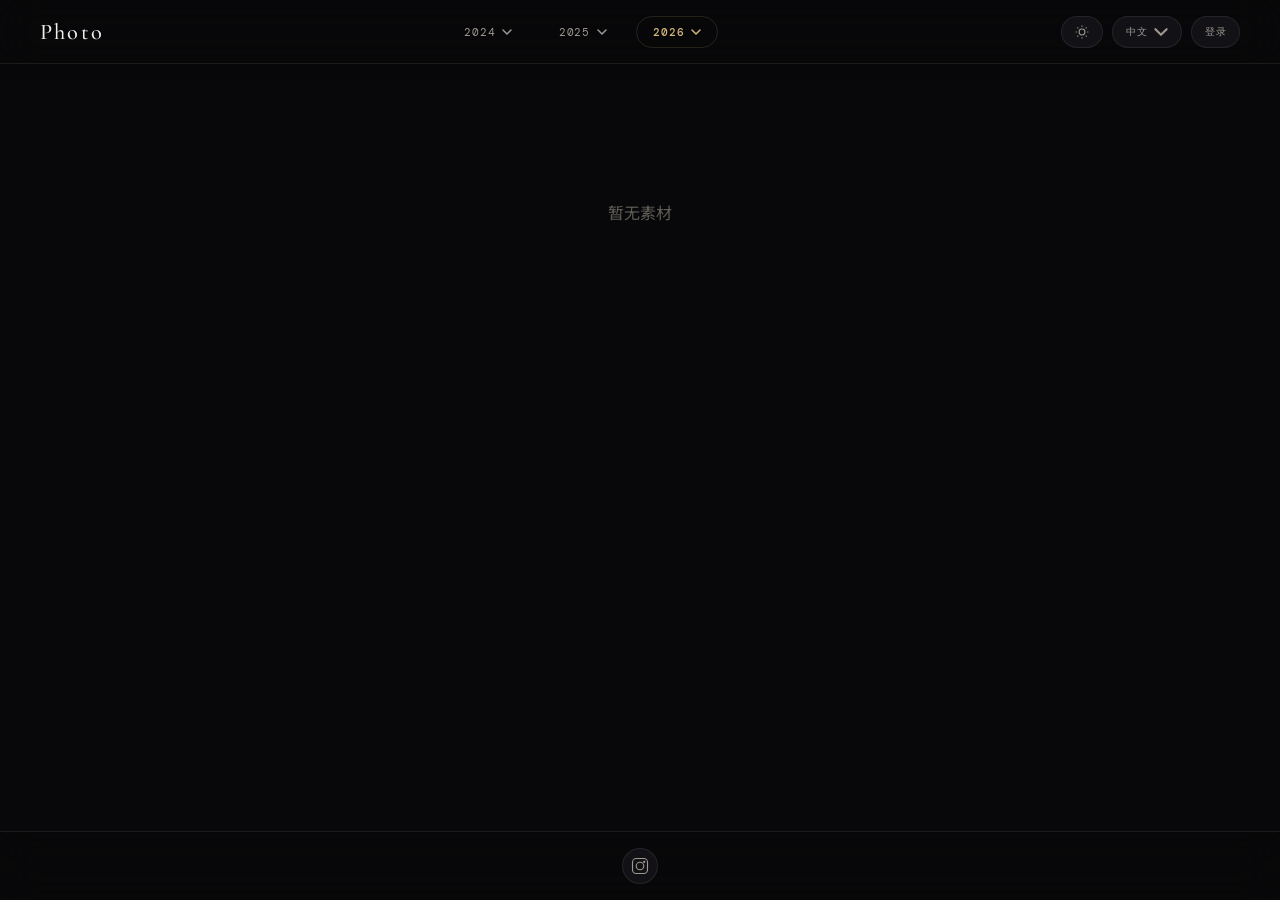
==== commit b4f7ce8f: "Implement 'About Me' panel in admin interface Added 'About Me' panel with editable fields and avatar" ====
--- a/index.html
+++ b/index.html
@@ -125,6 +125,7 @@
         <div class="new-admin-tabs">
             <button class="new-admin-tab active" data-tab="albums">相册管理</button>
             <button class="new-admin-tab" data-tab="slides">首页幻灯片</button>
+            <button class="new-admin-tab" data-tab="about">关于我</button>
         </div>
         <button class="new-admin-close" id="newAdminClose">
             <svg viewBox="0 0 24 24"><line x1="18" y1="6" x2="6" y2="18"/><line x1="6" y1="6" x2="18" y2="18"/></svg>
@@ -228,6 +229,58 @@
         </div>
         <div class="na-slides-body" id="naSlidesBody"></div>
     </div>
+
+    <!-- 关于我面板 -->
+    <div class="new-admin-panel" id="tab-about">
+        <div class="new-admin-toolbar">
+            <div class="new-admin-toolbar-left">
+                <span style="font-family:'DM Mono',monospace;font-size:.7rem;color:var(--text-secondary)">编辑关于我页面的内容与头像</span>
+            </div>
+            <div class="new-admin-toolbar-right">
+                <button class="na-btn primary" id="naSaveAbout">
+                    <svg viewBox="0 0 24 24" fill="none" stroke="currentColor" stroke-width="1.8" stroke-linecap="round"><path d="M19 21H5a2 2 0 01-2-2V5a2 2 0 012-2h11l5 5v11a2 2 0 01-2 2z"/><polyline points="17 21 17 13 7 13 7 21"/><polyline points="7 3 7 8 15 8"/></svg>
+                    保存
+                </button>
+            </div>
+        </div>
+        <div class="na-about-body">
+            <div class="na-about-avatar-col">
+                <div class="na-about-avatar-wrap" id="naAboutAvatarWrap">
+                    <img id="naAboutAvatarImg" src="" alt="">
+                    <div class="na-about-avatar-overlay">
+                        <button class="na-cover-btn" id="naAboutUploadAvatar">
+                            <svg viewBox="0 0 24 24" fill="none" stroke="currentColor" stroke-width="1.8" stroke-linecap="round"><path d="M21 15v4a2 2 0 01-2 2H5a2 2 0 01-2-2v-4"/><polyline points="17 8 12 3 7 8"/><line x1="12" y1="3" x2="12" y2="15"/></svg>
+                            更换头像
+                        </button>
+                    </div>
+                </div>
+                <div class="na-about-avatar-hint">点击图片更换头像</div>
+            </div>
+            <div class="na-about-form-col">
+                <div class="na-meta-group">
+                    <label>姓名 / Name</label>
+                    <input class="na-meta-input" id="naAboutName" placeholder="你的名字">
+                </div>
+                <div class="na-meta-group">
+                    <label>职业标签</label>
+                    <input class="na-meta-input" id="naAboutRole" placeholder="摄影师 · 记录者 · 光的追随者">
+                </div>
+                <div class="na-meta-group">
+                    <label>个人简介</label>
+                    <textarea class="na-meta-input" id="naAboutBio" rows="5" placeholder="写下关于你的故事..."></textarea>
+                </div>
+                <div class="na-meta-group">
+                    <label>Instagram 链接</label>
+                    <input class="na-meta-input" id="naAboutInstagram" type="url" placeholder="https://instagram.com/...">
+                </div>
+                <div class="na-meta-group">
+                    <label>联系邮箱</label>
+                    <input class="na-meta-input" id="naAboutEmail" type="email" placeholder="hello@example.com">
+                </div>
+                <div class="na-about-save-hint" id="naAboutSaveHint"></div>
+            </div>
+        </div>
+    </div>
 </div>
 
 <!-- ADMIN CENTER MODAL (kept for compatibility) -->
--- a/style.css
+++ b/style.css
@@ -125,20 +125,24 @@
 .gal-info-equip svg { width: 16px; height: 16px; stroke: var(--accent); fill: none; stroke-width: 1.5; flex-shrink: 0; }
 .gal-info-hint { font-family: 'DM Mono', monospace; font-size: .6rem; color: var(--text-dim); letter-spacing: .15em; text-transform: uppercase; margin-top: 1.5rem; opacity: .5; }
 
-/* MONTH RIGHT */
+/* MONTH RIGHT — 错位排列，显示完整图片 */
 .month-right { flex: 2; padding-top: 2rem; border-left: 1px solid transparent; min-width: 0; display: flex; flex-direction: column; }
 .gal-scroll { flex: 1; overflow-y: auto; overflow-x: hidden; padding: 0 1rem 5rem 1rem; scroll-behavior: smooth; scroll-snap-type: y proximity; }
-.gal-photo-list { display: flex; flex-direction: column; gap: 4rem; max-width: 800px; margin: 0 auto; padding-bottom: 100px; }
-.gal-photo-card { position: relative; width: 100%; aspect-ratio: 16/10; border-radius: 16px; overflow: hidden; cursor: pointer; scroll-snap-align: center; transition: all .6s var(--ease); opacity: 0; transform: translateY(40px); box-shadow: var(--shadow-md); background: var(--surface2); }
+.gal-photo-list { display: flex; flex-direction: column; gap: 3rem; max-width: 800px; margin: 0 auto; padding-bottom: 100px; }
+/* 错位：奇数卡右移，偶数卡左移 */
+.gal-photo-card:nth-child(odd)  { margin-left: 0; margin-right: 5%; }
+.gal-photo-card:nth-child(even) { margin-left: 5%; margin-right: 0; }
+.gal-photo-card { position: relative; width: 95%; border-radius: 16px; overflow: hidden; cursor: pointer; scroll-snap-align: center; transition: all .6s var(--ease); opacity: 0; transform: translateY(40px); box-shadow: var(--shadow-md); background: var(--surface2); }
 .gal-photo-card.visible { opacity: 1; transform: translateY(0); }
-.gal-photo-card img { width: 100%; height: 100%; object-fit: cover; transition: transform .8s var(--ease); }
+/* 图片完整显示，高度自适应 */
+.gal-photo-card img { width: 100%; height: auto; display: block; transition: transform .8s var(--ease); }
 .gal-photo-card::after { content: ''; position: absolute; inset: 0; background: linear-gradient(0deg, rgba(0,0,0,0.6) 0%, transparent 40%); opacity: 0; transition: opacity 0.4s; }
 .gal-photo-card .card-hover-tag { position: absolute; bottom: 1.5rem; right: 1.5rem; font-family: 'Cormorant Garamond', serif; font-size: 1.2rem; font-weight: 500; color: #fff; background: rgba(0,0,0,.4); backdrop-filter: blur(10px); padding: .5rem 1.2rem; border-radius: 30px; opacity: 0; transform: translateY(10px); transition: all .4s var(--ease); pointer-events: none; z-index: 2; border: 1px solid rgba(255,255,255,0.1); letter-spacing: .04em; }
-.gal-photo-card:hover { transform: scale(1.02) translateY(-5px); box-shadow: var(--shadow-lg); z-index: 5; border-radius: 20px; }
-.gal-photo-card:hover img { transform: scale(1.05); }
+.gal-photo-card:hover { box-shadow: var(--shadow-lg); z-index: 5; border-radius: 20px; }
+.gal-photo-card:hover img { transform: scale(1.03); }
 .gal-photo-card:hover::after { opacity: 1; }
 .gal-photo-card:hover .card-hover-tag { opacity: 1; transform: translateY(0); }
-.gal-photo-list.hovering .gal-photo-card:not(:hover) { filter: grayscale(0.8) brightness(0.4); transform: scale(0.98); }
+.gal-photo-list.hovering .gal-photo-card:not(:hover) { filter: grayscale(0.8) brightness(0.4); }
 .gal-photo-card.active-card { box-shadow: 0 0 0 2px var(--accent-dim), var(--shadow-md); }
 
 /* DETAIL OVERLAY */
@@ -174,26 +178,45 @@
 .det-btn.primary:hover { background: var(--accent-hover); box-shadow: 0 6px 20px var(--accent-dim); color: #000; }
 .det-btn svg { stroke: currentColor; width: 16px; height: 16px; }
 
-/* DETAIL GALLERY */
-.det-gallery { padding: 0 2.5rem 5rem; max-width: 1000px; margin: 0 auto; width: 100%; opacity: 0; transition: opacity .8s var(--ease) .9s; }
+/* DETAIL GALLERY — 错位瀑布流，每张图显示完整 */
+.det-gallery { padding: 0 2.5rem 5rem; max-width: 1100px; margin: 0 auto; width: 100%; opacity: 0; transition: opacity .8s var(--ease) .9s; }
 .detail-overlay.open .det-gallery { opacity: 1; }
 .det-gallery-head { display: flex; align-items: center; justify-content: space-between; margin-bottom: 2rem; padding-top: 2rem; border-top: 1px solid var(--border); }
 .det-gallery-head h3 { font-family: 'Cormorant Garamond', serif; font-size: 1.8rem; font-weight: 300; }
+.det-gallery-head-right { display: flex; align-items: center; gap: .8rem; }
 .det-gallery-head span { font-family: 'DM Mono', monospace; font-size: .7rem; color: var(--accent); background: var(--accent-dim); padding: 0.3rem 0.8rem; border-radius: 20px; letter-spacing: .08em; }
-.det-gallery-grid { display: grid; grid-template-columns: repeat(3, minmax(0, 1fr)); column-gap: 1.5rem; row-gap: 1.5rem; align-items: start; padding-top: 1rem; }
-.det-gal-item { break-inside: avoid; border-radius: 12px; overflow: hidden; cursor: zoom-in; position: relative; opacity: 0; transform: translateY(20px); transition: all .6s var(--ease); box-shadow: var(--shadow-sm); background: var(--surface2); }
-.det-gal-item:nth-child(6n+2), .det-gal-item:nth-child(6n+5) { margin-top: 3.2rem; }
-.det-gal-item:nth-child(6n+3) { margin-top: 1.4rem; }
-.det-gal-item:nth-child(6n+4) { margin-top: -1rem; }
-.det-gal-item:nth-child(4n+1) img { aspect-ratio: 4/5; object-fit: cover; }
-.det-gal-item:nth-child(4n+2) img { aspect-ratio: 1/1; object-fit: cover; }
-.det-gal-item:nth-child(4n+3) img { aspect-ratio: 5/4; object-fit: cover; }
-.det-gal-item:nth-child(4n) img { aspect-ratio: 3/4; object-fit: cover; }
+.det-upload-btn { display: inline-flex; align-items: center; gap: .4rem; padding: .38rem 1rem; border-radius: 20px; border: 1px solid var(--border); background: transparent; color: var(--text-secondary); font-family: 'DM Mono', monospace; font-size: .65rem; letter-spacing: .06em; cursor: pointer; transition: all .2s var(--ease); white-space: nowrap; }
+.det-upload-btn:hover { border-color: var(--accent); color: var(--accent); background: var(--accent-dim); transform: translateY(-1px); }
+.det-upload-btn svg { width: 13px; height: 13px; flex-shrink: 0; stroke: currentColor; }
+
+/* 瀑布流：3列，每列独立宽度，图片完整显示（不裁切，object-fit:contain）*/
+.det-gallery-grid {
+    columns: 3;
+    column-gap: 1.2rem;
+    padding-top: 1rem;
+}
+.det-gal-item {
+    break-inside: avoid;
+    border-radius: 12px;
+    overflow: hidden;
+    cursor: zoom-in;
+    opacity: 0;
+    transform: translateY(24px);
+    transition: opacity .5s var(--ease), transform .5s var(--ease), box-shadow .3s var(--ease), border-radius .3s;
+    box-shadow: var(--shadow-sm);
+    background: var(--surface2);
+    margin-bottom: 1.2rem;
+    display: block;
+}
+/* 错位效果：奇偶列交错偏移 */
+.det-gallery-grid .det-gal-item:nth-child(3n+2) { margin-top: 2rem; }
+.det-gallery-grid .det-gal-item:nth-child(3n+3) { margin-top: 1rem; }
 .det-gal-item.vis { opacity: 1; transform: translateY(0); }
-.det-gal-item:hover { box-shadow: var(--shadow-lg); transform: translateY(-4px); border-radius: 16px; }
-.det-gal-item img { width: 100%; display: block; transition: transform .6s var(--ease); }
-.det-gal-item:hover img { transform: scale(1.05); }
-.det-gallery-empty { text-align: center; padding: 2rem; color: var(--text-dim); font-family: 'DM Mono', monospace; font-size: .6rem; letter-spacing: .06em; }
+.det-gal-item:hover { box-shadow: var(--shadow-lg); border-radius: 16px; }
+/* 关键：img 显示完整，不裁切 */
+.det-gal-item img { width: 100%; height: auto; display: block; transition: transform .5s var(--ease); }
+.det-gal-item:hover img { transform: scale(1.03); }
+.det-gallery-empty { text-align: center; padding: 3rem; color: var(--text-dim); font-family: 'DM Mono', monospace; font-size: .6rem; letter-spacing: .06em; }
 
 /* LIGHTBOX */
 .lightbox-overlay { position: fixed; inset: 0; z-index: 3000; background: rgba(0,0,0,.95); backdrop-filter: blur(10px); display: flex; align-items: center; justify-content: center; opacity: 0; visibility: hidden; transition: all .4s var(--ease); cursor: zoom-out; }
@@ -333,16 +356,57 @@
 .site-footer a:hover { color: var(--bg); background: var(--text-primary); transform: translateY(-3px); box-shadow: var(--shadow-md); }
 .site-footer svg { width: 18px; height: 18px; flex-shrink: 0; }
 
-/* RESPONSIVE */
+/* ===== 关于我管理面板 ===== */
+.na-about-body {
+    display: grid;
+    grid-template-columns: 280px 1fr;
+    gap: 2.5rem;
+    padding: 2rem;
+    flex: 1;
+    overflow-y: auto;
+    align-content: start;
+}
+.na-about-avatar-col { display: flex; flex-direction: column; align-items: center; gap: .8rem; }
+.na-about-avatar-wrap {
+    position: relative;
+    width: 220px;
+    height: 220px;
+    border-radius: 50%;
+    overflow: hidden;
+    border: 3px solid var(--accent);
+    box-shadow: 0 0 30px var(--accent-dim);
+    cursor: pointer;
+    background: var(--surface2);
+    flex-shrink: 0;
+}
+.na-about-avatar-wrap img { width: 100%; height: 100%; object-fit: cover; transition: transform .4s var(--ease); }
+.na-about-avatar-wrap:hover img { transform: scale(1.05); }
+.na-about-avatar-overlay {
+    position: absolute; inset: 0;
+    background: rgba(0,0,0,.5);
+    display: flex; align-items: center; justify-content: center;
+    opacity: 0; transition: opacity .25s;
+    border-radius: 50%;
+}
+.na-about-avatar-wrap:hover .na-about-avatar-overlay { opacity: 1; }
+.na-about-avatar-hint { font-family: 'DM Mono', monospace; font-size: .6rem; color: var(--text-dim); letter-spacing: .08em; }
+.na-about-form-col { display: flex; flex-direction: column; gap: 1.2rem; }
+.na-about-save-hint { font-family: 'DM Mono', monospace; font-size: .7rem; letter-spacing: .08em; min-height: 1.2rem; }
+
+/* ===== RESPONSIVE ===== */
 @media(max-width:900px){
     .month-layout { flex-direction: column; padding: 0 1.5rem; gap: 2rem; }
     .month-left { position: relative; top: 0; height: auto; max-width: 100%; padding-top: 1rem; border-bottom: 1px solid var(--border); padding-bottom: 1rem; }
     .gal-info-panel { margin-top: 1rem; border-radius: 16px; padding: 1.5rem; }
     .month-right { padding-top: 0; }
+    .gal-photo-card:nth-child(odd), .gal-photo-card:nth-child(even) { margin-left: 0; margin-right: 0; width: 100%; }
     .det-content { padding: 0 1.5rem 2rem; margin-top: -3rem; }
     .det-gallery { padding: 0 1.5rem 3rem; }
-    .det-gallery-grid { grid-template-columns: repeat(2, minmax(0, 1fr)); }
+    .det-gallery-grid { columns: 2; }
     .slider-title { font-size: 2.8rem; }
+    .na-about-body { grid-template-columns: 1fr; }
+    .na-about-avatar-col { flex-direction: row; align-items: center; }
+    .na-about-avatar-wrap { width: 120px; height: 120px; }
 }
 @media(max-width:700px){
     .main-nav { padding: 0 1rem; height: 56px; }
@@ -357,8 +421,8 @@
     .det-hero { height: 40vh; }
     .det-content { padding: 0 1rem 1.5rem; }
     .det-gallery { padding: 0 1rem 2rem; }
-    .det-gallery-grid { grid-template-columns: 1fr; }
-    .det-gal-item:nth-child(n) { margin-top: 0; }
+    .det-gallery-grid { columns: 1; }
+    .det-gallery-grid .det-gal-item:nth-child(n) { margin-top: 0; }
     .det-content h2 { font-size: 2rem; }
     .det-quote { font-size: .9rem; }
     .slider-title { font-size: 2rem; }
@@ -375,6 +439,7 @@
     .admin-list-row { align-items: flex-start; flex-wrap: wrap; }
     .admin-list-actions { width: 100%; justify-content: flex-start; }
     .admin-fab { bottom: 5rem; right: 1rem; }
+    .na-about-avatar-wrap { width: 90px; height: 90px; }
 }
 
 /* ===== PROFILE DROPDOWN MENU ===== */
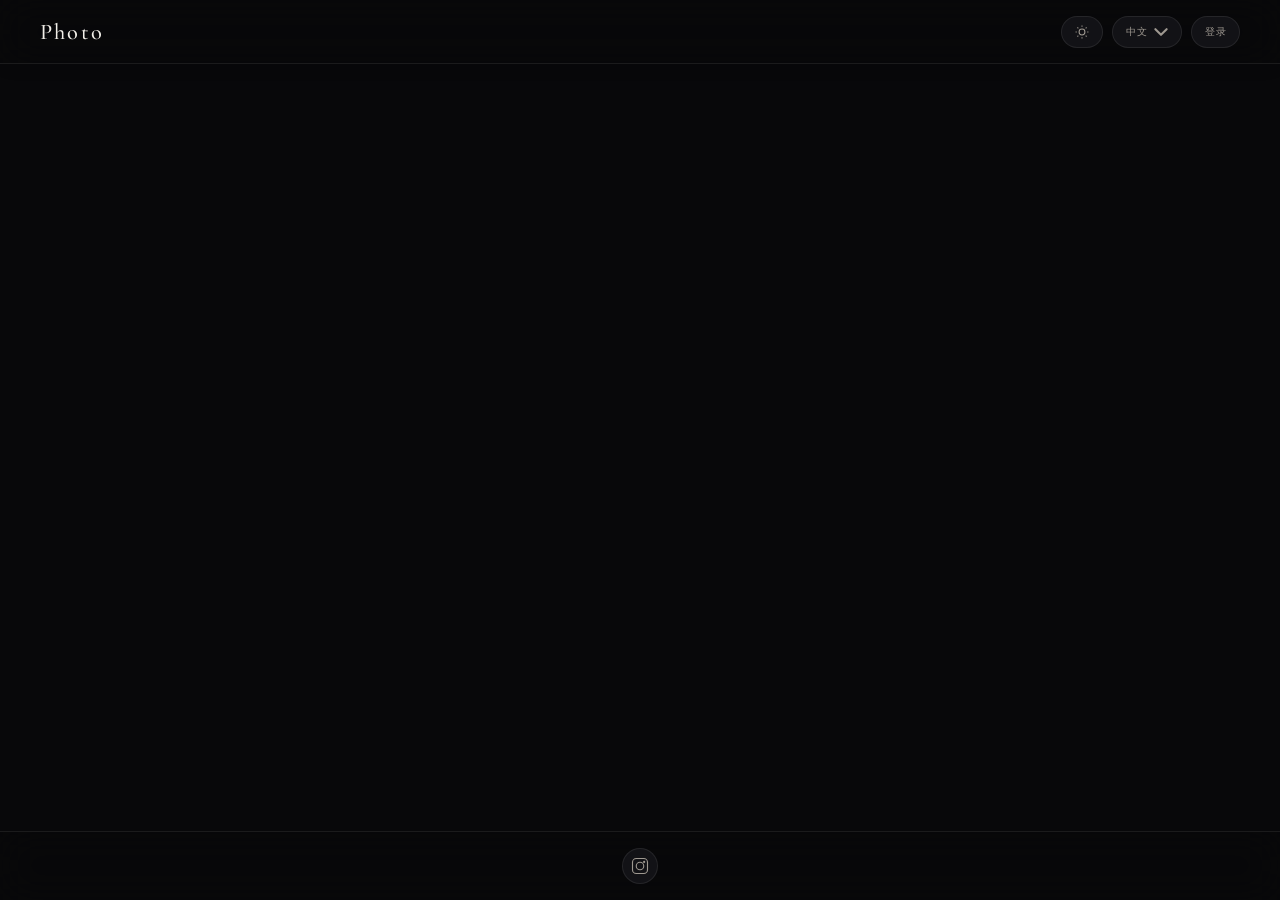
==== commit d0701c1e: "Fix HTML structure by closing body and html tags" ====
--- a/index.html
+++ b/index.html
@@ -8,7 +8,7 @@
     <link rel="preconnect" href="https://fonts.gstatic.com" crossorigin>
     <link href="https://fonts.googleapis.com/css2?family=Cormorant+Garamond:ital,wght@0,300;0,500;0,600;1,300&family=DM+Mono:wght@300;400&family=Noto+Sans+SC:wght@300;400;500&display=swap" rel="stylesheet">
     <link rel="stylesheet" href="style.css">
-    <script src="https://widget.cloudinary.com/v2.0/global/all.js" type="text/javascript"></script>
+    <!-- Cloudinary widget removed: using direct API upload instead -->
 </head>
 <body>
 
@@ -125,7 +125,6 @@
         <div class="new-admin-tabs">
             <button class="new-admin-tab active" data-tab="albums">相册管理</button>
             <button class="new-admin-tab" data-tab="slides">首页幻灯片</button>
-            <button class="new-admin-tab" data-tab="about">关于我</button>
         </div>
         <button class="new-admin-close" id="newAdminClose">
             <svg viewBox="0 0 24 24"><line x1="18" y1="6" x2="6" y2="18"/><line x1="6" y1="6" x2="18" y2="18"/></svg>
@@ -229,58 +228,6 @@
         </div>
         <div class="na-slides-body" id="naSlidesBody"></div>
     </div>
-
-    <!-- 关于我面板 -->
-    <div class="new-admin-panel" id="tab-about">
-        <div class="new-admin-toolbar">
-            <div class="new-admin-toolbar-left">
-                <span style="font-family:'DM Mono',monospace;font-size:.7rem;color:var(--text-secondary)">编辑关于我页面的内容与头像</span>
-            </div>
-            <div class="new-admin-toolbar-right">
-                <button class="na-btn primary" id="naSaveAbout">
-                    <svg viewBox="0 0 24 24" fill="none" stroke="currentColor" stroke-width="1.8" stroke-linecap="round"><path d="M19 21H5a2 2 0 01-2-2V5a2 2 0 012-2h11l5 5v11a2 2 0 01-2 2z"/><polyline points="17 21 17 13 7 13 7 21"/><polyline points="7 3 7 8 15 8"/></svg>
-                    保存
-                </button>
-            </div>
-        </div>
-        <div class="na-about-body">
-            <div class="na-about-avatar-col">
-                <div class="na-about-avatar-wrap" id="naAboutAvatarWrap">
-                    <img id="naAboutAvatarImg" src="" alt="">
-                    <div class="na-about-avatar-overlay">
-                        <button class="na-cover-btn" id="naAboutUploadAvatar">
-                            <svg viewBox="0 0 24 24" fill="none" stroke="currentColor" stroke-width="1.8" stroke-linecap="round"><path d="M21 15v4a2 2 0 01-2 2H5a2 2 0 01-2-2v-4"/><polyline points="17 8 12 3 7 8"/><line x1="12" y1="3" x2="12" y2="15"/></svg>
-                            更换头像
-                        </button>
-                    </div>
-                </div>
-                <div class="na-about-avatar-hint">点击图片更换头像</div>
-            </div>
-            <div class="na-about-form-col">
-                <div class="na-meta-group">
-                    <label>姓名 / Name</label>
-                    <input class="na-meta-input" id="naAboutName" placeholder="你的名字">
-                </div>
-                <div class="na-meta-group">
-                    <label>职业标签</label>
-                    <input class="na-meta-input" id="naAboutRole" placeholder="摄影师 · 记录者 · 光的追随者">
-                </div>
-                <div class="na-meta-group">
-                    <label>个人简介</label>
-                    <textarea class="na-meta-input" id="naAboutBio" rows="5" placeholder="写下关于你的故事..."></textarea>
-                </div>
-                <div class="na-meta-group">
-                    <label>Instagram 链接</label>
-                    <input class="na-meta-input" id="naAboutInstagram" type="url" placeholder="https://instagram.com/...">
-                </div>
-                <div class="na-meta-group">
-                    <label>联系邮箱</label>
-                    <input class="na-meta-input" id="naAboutEmail" type="email" placeholder="hello@example.com">
-                </div>
-                <div class="na-about-save-hint" id="naAboutSaveHint"></div>
-            </div>
-        </div>
-    </div>
 </div>
 
 <!-- ADMIN CENTER MODAL (kept for compatibility) -->
@@ -348,3 +295,5 @@
 <script src="script.js"></script>
 </body>
 </html>
+</body>
+</html>
--- a/style.css
+++ b/style.css
@@ -22,7 +22,7 @@
     --shadow-lg: 0 20px 50px rgba(0,0,0,.12);
 }
 * { margin: 0; padding: 0; box-sizing: border-box; }
-body { background: var(--bg); color: var(--text-primary); font-family: 'Noto Sans SC', sans-serif; -webkit-font-smoothing: antialiased; -moz-osx-font-smoothing: grayscale; transition: background-color 0.4s ease, color 0.4s ease; }
+body { background: var(--bg); color: var(--text-primary); font-family: 'Noto Sans SC', sans-serif; -webkit-font-smoothing: antialiased; -moz-osx-font-smoothing: grayscale; transition: background-color 0.4s ease, color 0.4s ease; padding-bottom: 60px; }
 a { color: inherit; text-decoration: none; }
 
 /* 滚动条美化 */
@@ -65,7 +65,7 @@
 .lang-opt.active { color: var(--accent); font-weight: bold; }
 
 /* HOMEPAGE SLIDER */
-.home-slider { position: relative; width: 100%; height: 100vh; overflow: hidden; cursor: grab; }
+.home-slider { position: relative; width: 100%; height: calc(100vh - 60px); overflow: hidden; cursor: grab; }
 .home-slider:active { cursor: grabbing; }
 .slider-slide { position: absolute; inset: 0; opacity: 0; transition: opacity 1.5s var(--ease); z-index: 0; }
 .slider-slide.active { opacity: 1; z-index: 1; }
@@ -125,40 +125,81 @@
 .gal-info-equip svg { width: 16px; height: 16px; stroke: var(--accent); fill: none; stroke-width: 1.5; flex-shrink: 0; }
 .gal-info-hint { font-family: 'DM Mono', monospace; font-size: .6rem; color: var(--text-dim); letter-spacing: .15em; text-transform: uppercase; margin-top: 1.5rem; opacity: .5; }
 
-/* MONTH RIGHT — 错位排列，显示完整图片 */
+/* MONTH RIGHT */
 .month-right { flex: 2; padding-top: 2rem; border-left: 1px solid transparent; min-width: 0; display: flex; flex-direction: column; }
 .gal-scroll { flex: 1; overflow-y: auto; overflow-x: hidden; padding: 0 1rem 5rem 1rem; scroll-behavior: smooth; scroll-snap-type: y proximity; }
-.gal-photo-list { display: flex; flex-direction: column; gap: 3rem; max-width: 800px; margin: 0 auto; padding-bottom: 100px; }
-/* 错位：奇数卡右移，偶数卡左移 */
-.gal-photo-card:nth-child(odd)  { margin-left: 0; margin-right: 5%; }
-.gal-photo-card:nth-child(even) { margin-left: 5%; margin-right: 0; }
-.gal-photo-card { position: relative; width: 95%; border-radius: 16px; overflow: hidden; cursor: pointer; scroll-snap-align: center; transition: all .6s var(--ease); opacity: 0; transform: translateY(40px); box-shadow: var(--shadow-md); background: var(--surface2); }
+.gal-photo-list { display: flex; flex-direction: column; gap: 4rem; max-width: 800px; margin: 0 auto; padding-bottom: 100px; }
+.gal-photo-card { position: relative; width: 100%; aspect-ratio: 16/10; border-radius: 16px; overflow: hidden; cursor: pointer; scroll-snap-align: center; transition: all .6s var(--ease); opacity: 0; transform: translateY(40px); box-shadow: var(--shadow-md); background: var(--surface2); }
 .gal-photo-card.visible { opacity: 1; transform: translateY(0); }
-/* 图片完整显示，高度自适应 */
-.gal-photo-card img { width: 100%; height: auto; display: block; transition: transform .8s var(--ease); }
+.gal-photo-card img { width: 100%; height: 100%; object-fit: cover; transition: transform .8s var(--ease); }
 .gal-photo-card::after { content: ''; position: absolute; inset: 0; background: linear-gradient(0deg, rgba(0,0,0,0.6) 0%, transparent 40%); opacity: 0; transition: opacity 0.4s; }
 .gal-photo-card .card-hover-tag { position: absolute; bottom: 1.5rem; right: 1.5rem; font-family: 'Cormorant Garamond', serif; font-size: 1.2rem; font-weight: 500; color: #fff; background: rgba(0,0,0,.4); backdrop-filter: blur(10px); padding: .5rem 1.2rem; border-radius: 30px; opacity: 0; transform: translateY(10px); transition: all .4s var(--ease); pointer-events: none; z-index: 2; border: 1px solid rgba(255,255,255,0.1); letter-spacing: .04em; }
-.gal-photo-card:hover { box-shadow: var(--shadow-lg); z-index: 5; border-radius: 20px; }
-.gal-photo-card:hover img { transform: scale(1.03); }
+.gal-photo-card:hover { transform: scale(1.02) translateY(-5px); box-shadow: var(--shadow-lg); z-index: 5; border-radius: 20px; }
+.gal-photo-card:hover img { transform: scale(1.05); }
 .gal-photo-card:hover::after { opacity: 1; }
 .gal-photo-card:hover .card-hover-tag { opacity: 1; transform: translateY(0); }
-.gal-photo-list.hovering .gal-photo-card:not(:hover) { filter: grayscale(0.8) brightness(0.4); }
+.gal-photo-list.hovering .gal-photo-card:not(:hover) { filter: grayscale(0.8) brightness(0.4); transform: scale(0.98); }
 .gal-photo-card.active-card { box-shadow: 0 0 0 2px var(--accent-dim), var(--shadow-md); }
 
 /* DETAIL OVERLAY */
 .detail-overlay { position: fixed; inset: 0; z-index: 2000; background: var(--bg); display: flex; flex-direction: column; transform: translateX(100%); transition: transform .6s var(--ease); }
 .detail-overlay.open { transform: translateX(0); }
-.det-top-bar { height: 64px; display: flex; align-items: center; justify-content: space-between; padding: 0 2.5rem; border-bottom: 1px solid var(--border); background: var(--nav-bg); backdrop-filter: blur(20px); -webkit-backdrop-filter: blur(20px); flex-shrink: 0; z-index: 10; }
-.det-back { display: flex; align-items: center; gap: .5rem; font-family: 'DM Mono', monospace; font-size: .75rem; color: var(--accent); cursor: pointer; background: rgba(212,184,122,0.1); border: 1px solid transparent; letter-spacing: .08em; transition: all .3s var(--ease); padding: 0.4rem 1rem; border-radius: 30px; }
-.det-back:hover { background: var(--accent); color: var(--bg); opacity: 1; }
+.det-top-bar { height: 0; overflow: visible; border-bottom: none; padding: 0; flex-shrink: 0; z-index: 10; position: relative; }
+.det-back { position: absolute; top: 1.2rem; left: 1.5rem; z-index: 20; display: flex; align-items: center; gap: .5rem; font-family: 'DM Mono', monospace; font-size: .75rem; color: rgba(255,255,255,0.85); cursor: pointer; background: rgba(0,0,0,0.35); border: 1px solid rgba(255,255,255,0.2); letter-spacing: .08em; transition: all .3s var(--ease); padding: 0.4rem 1rem; border-radius: 30px; backdrop-filter: blur(8px); -webkit-backdrop-filter: blur(8px); text-shadow: none; }
+[data-theme="light"] .det-back { color: rgba(255,255,255,0.9); background: rgba(0,0,0,0.3); border-color: rgba(255,255,255,0.25); }
+.det-back:hover { background: rgba(255,255,255,0.2); color: #fff; opacity: 1; }
 .det-back svg { width: 16px; height: 16px; stroke: currentColor; fill: none; stroke-width: 2; }
-.det-cat { font-family: 'DM Mono', monospace; font-size: .6rem; color: var(--text-dim); letter-spacing: .2em; text-transform: uppercase; background: var(--surface2); padding: 0.4rem 1rem; border-radius: 20px; }
+.det-cat { font-family: 'DM Mono', monospace; font-size: .6rem; color: var(--text-dim); letter-spacing: .2em; text-transform: uppercase; background: var(--surface2); padding: 0.4rem 1rem; border-radius: 20px; visibility: hidden; pointer-events: none; }
+
+/* DETAIL PAGE SCROLL HINT */
+.det-scroll-hint {
+    position: fixed;
+    bottom: 5.5rem;
+    left: 50%;
+    transform: translateX(-50%);
+    z-index: 2100;
+    display: flex;
+    flex-direction: column;
+    align-items: center;
+    gap: .4rem;
+    pointer-events: none;
+    opacity: 1;
+    transition: opacity .8s var(--ease);
+}
+.det-scroll-hint.hidden {
+    opacity: 0;
+}
+.det-scroll-hint-text {
+    font-family: 'DM Mono', monospace;
+    font-size: .6rem;
+    letter-spacing: .2em;
+    text-transform: uppercase;
+    color: rgba(255,255,255,0.7);
+    text-shadow: 0 1px 8px rgba(0,0,0,0.5);
+    white-space: nowrap;
+}
+[data-theme="light"] .det-scroll-hint-text {
+    color: rgba(0,0,0,0.5);
+    text-shadow: 0 1px 8px rgba(255,255,255,0.5);
+}
+.det-scroll-hint-arrow {
+    width: 20px;
+    height: 20px;
+    stroke: rgba(255,255,255,0.6);
+    fill: none;
+    stroke-width: 1.8;
+    animation: bounceHint 2s infinite;
+}
+[data-theme="light"] .det-scroll-hint-arrow {
+    stroke: rgba(0,0,0,0.4);
+}
 .det-body { flex: 1; overflow-y: auto; scroll-behavior: smooth; }
-.det-hero { width: 100%; height: 65vh; position: relative; overflow: hidden; }
-.det-hero img { width: 100%; height: 100%; object-fit: cover; animation: zoomIn 10s ease-out forwards; }
-.det-hero::after { content: ''; position: absolute; bottom: 0; left: 0; right: 0; height: 60%; background: linear-gradient(180deg, transparent, var(--bg)); }
+.det-hero { width: 100%; height: 100vh; position: relative; overflow: hidden; }
+.det-hero img { width: 100%; height: 100%; object-fit: cover; object-position: center top; animation: zoomIn 10s ease-out forwards; }
+.det-hero::after { content: ''; position: absolute; bottom: 0; left: 0; right: 0; height: 15%; background: linear-gradient(180deg, transparent 0%, rgba(8,8,10,0.55) 100%); }
+[data-theme="light"] .det-hero::after { background: linear-gradient(180deg, transparent 0%, rgba(249,247,243,0.55) 100%); }
 @keyframes zoomIn { from {transform: scale(1);} to {transform: scale(1.05);} }
-.det-content { padding: 0 2.5rem 3rem; max-width: 800px; margin: -5rem auto 0; width: 100%; position: relative; z-index: 2; text-align: center; }
+.det-content { padding: 0 2.5rem 3rem; max-width: 800px; margin: -4rem auto 0; width: 100%; position: relative; z-index: 2; text-align: center; }
 .det-content h2 { font-family: 'Cormorant Garamond', serif; font-size: 3rem; font-weight: 500; margin-bottom: .5rem; opacity: 0; transform: translateY(20px); transition: all .8s var(--ease) .3s; }
 .detail-overlay.open .det-content h2 { opacity: 1; transform: translateY(0); }
 .det-content .det-zh { font-family: 'DM Mono', monospace; font-size: .9rem; color: var(--accent); margin-bottom: 2rem; letter-spacing: .1em; opacity: 0; transform: translateY(15px); transition: all .8s var(--ease) .4s; }
@@ -178,45 +219,21 @@
 .det-btn.primary:hover { background: var(--accent-hover); box-shadow: 0 6px 20px var(--accent-dim); color: #000; }
 .det-btn svg { stroke: currentColor; width: 16px; height: 16px; }
 
-/* DETAIL GALLERY — 错位瀑布流，每张图显示完整 */
-.det-gallery { padding: 0 2.5rem 5rem; max-width: 1100px; margin: 0 auto; width: 100%; opacity: 0; transition: opacity .8s var(--ease) .9s; }
+/* DETAIL GALLERY */
+.det-gallery { padding: 0 1.5rem 5rem; max-width: 100%; margin: 0; width: 100%; opacity: 0; transition: opacity .8s var(--ease) .9s; }
 .detail-overlay.open .det-gallery { opacity: 1; }
 .det-gallery-head { display: flex; align-items: center; justify-content: space-between; margin-bottom: 2rem; padding-top: 2rem; border-top: 1px solid var(--border); }
 .det-gallery-head h3 { font-family: 'Cormorant Garamond', serif; font-size: 1.8rem; font-weight: 300; }
-.det-gallery-head-right { display: flex; align-items: center; gap: .8rem; }
 .det-gallery-head span { font-family: 'DM Mono', monospace; font-size: .7rem; color: var(--accent); background: var(--accent-dim); padding: 0.3rem 0.8rem; border-radius: 20px; letter-spacing: .08em; }
-.det-upload-btn { display: inline-flex; align-items: center; gap: .4rem; padding: .38rem 1rem; border-radius: 20px; border: 1px solid var(--border); background: transparent; color: var(--text-secondary); font-family: 'DM Mono', monospace; font-size: .65rem; letter-spacing: .06em; cursor: pointer; transition: all .2s var(--ease); white-space: nowrap; }
-.det-upload-btn:hover { border-color: var(--accent); color: var(--accent); background: var(--accent-dim); transform: translateY(-1px); }
-.det-upload-btn svg { width: 13px; height: 13px; flex-shrink: 0; stroke: currentColor; }
-
-/* 瀑布流：3列，每列独立宽度，图片完整显示（不裁切，object-fit:contain）*/
-.det-gallery-grid {
-    columns: 3;
-    column-gap: 1.2rem;
-    padding-top: 1rem;
-}
-.det-gal-item {
-    break-inside: avoid;
-    border-radius: 12px;
-    overflow: hidden;
-    cursor: zoom-in;
-    opacity: 0;
-    transform: translateY(24px);
-    transition: opacity .5s var(--ease), transform .5s var(--ease), box-shadow .3s var(--ease), border-radius .3s;
-    box-shadow: var(--shadow-sm);
-    background: var(--surface2);
-    margin-bottom: 1.2rem;
-    display: block;
-}
-/* 错位效果：奇偶列交错偏移 */
-.det-gallery-grid .det-gal-item:nth-child(3n+2) { margin-top: 2rem; }
-.det-gallery-grid .det-gal-item:nth-child(3n+3) { margin-top: 1rem; }
+.det-gallery-grid { display: grid; grid-template-columns: repeat(3, 1fr); gap: 1rem; padding-top: 1rem; align-items: start; }
+.det-gal-item { border-radius: 12px; overflow: hidden; cursor: zoom-in; position: relative; opacity: 0; transform: translateY(20px); transition: all .6s var(--ease); box-shadow: var(--shadow-sm); background: var(--surface2); width: 100%; }
+.det-gal-item:nth-child(3n+2) { margin-top: 3rem; }
+.det-gal-item:nth-child(3n+3) { margin-top: 1.5rem; }
 .det-gal-item.vis { opacity: 1; transform: translateY(0); }
-.det-gal-item:hover { box-shadow: var(--shadow-lg); border-radius: 16px; }
-/* 关键：img 显示完整，不裁切 */
-.det-gal-item img { width: 100%; height: auto; display: block; transition: transform .5s var(--ease); }
+.det-gal-item:hover { box-shadow: var(--shadow-lg); transform: translateY(-4px); border-radius: 16px; }
+.det-gal-item img { width: 100%; height: auto; display: block; transition: transform .6s var(--ease); }
 .det-gal-item:hover img { transform: scale(1.03); }
-.det-gallery-empty { text-align: center; padding: 3rem; color: var(--text-dim); font-family: 'DM Mono', monospace; font-size: .6rem; letter-spacing: .06em; }
+.det-gallery-empty { text-align: center; padding: 2rem; color: var(--text-dim); font-family: 'DM Mono', monospace; font-size: .6rem; letter-spacing: .06em; }
 
 /* LIGHTBOX */
 .lightbox-overlay { position: fixed; inset: 0; z-index: 3000; background: rgba(0,0,0,.95); backdrop-filter: blur(10px); display: flex; align-items: center; justify-content: center; opacity: 0; visibility: hidden; transition: all .4s var(--ease); cursor: zoom-out; }
@@ -356,42 +373,77 @@
 .site-footer a:hover { color: var(--bg); background: var(--text-primary); transform: translateY(-3px); box-shadow: var(--shadow-md); }
 .site-footer svg { width: 18px; height: 18px; flex-shrink: 0; }
 
-/* ===== 关于我管理面板 ===== */
-.na-about-body {
-    display: grid;
-    grid-template-columns: 280px 1fr;
-    gap: 2.5rem;
+/* ===== 拖拽上传区域 (DRAG ZONE) ===== */
+.drag-zone {
+    position: relative;
+    border: 2px dashed var(--border);
+    border-radius: 16px;
+    background: var(--surface);
+    cursor: pointer;
+    transition: all .25s var(--ease);
+    overflow: hidden;
+    min-height: 120px;
+    display: flex;
+    align-items: center;
+    justify-content: center;
+}
+.drag-zone:hover, .drag-zone.drag-over {
+    border-color: var(--accent);
+    background: var(--accent-dim);
+    transform: translateY(-2px);
+    box-shadow: 0 0 0 4px rgba(212,184,122,.08);
+}
+.drag-zone.drag-over { border-style: solid; }
+.drag-zone.uploading { border-color: var(--accent); cursor: default; }
+.drag-zone.done { border-color: var(--success); background: rgba(46,204,113,.06); }
+
+.dz-input { position: absolute; inset: 0; opacity: 0; width: 100%; height: 100%; cursor: pointer; z-index: -1; }
+
+.dz-idle {
+    display: flex;
+    flex-direction: column;
+    align-items: center;
+    gap: .6rem;
     padding: 2rem;
-    flex: 1;
-    overflow-y: auto;
-    align-content: start;
-}
-.na-about-avatar-col { display: flex; flex-direction: column; align-items: center; gap: .8rem; }
-.na-about-avatar-wrap {
-    position: relative;
-    width: 220px;
-    height: 220px;
-    border-radius: 50%;
-    overflow: hidden;
-    border: 3px solid var(--accent);
-    box-shadow: 0 0 30px var(--accent-dim);
-    cursor: pointer;
-    background: var(--surface2);
-    flex-shrink: 0;
-}
-.na-about-avatar-wrap img { width: 100%; height: 100%; object-fit: cover; transition: transform .4s var(--ease); }
-.na-about-avatar-wrap:hover img { transform: scale(1.05); }
-.na-about-avatar-overlay {
-    position: absolute; inset: 0;
-    background: rgba(0,0,0,.5);
-    display: flex; align-items: center; justify-content: center;
-    opacity: 0; transition: opacity .25s;
-    border-radius: 50%;
-}
-.na-about-avatar-wrap:hover .na-about-avatar-overlay { opacity: 1; }
-.na-about-avatar-hint { font-family: 'DM Mono', monospace; font-size: .6rem; color: var(--text-dim); letter-spacing: .08em; }
-.na-about-form-col { display: flex; flex-direction: column; gap: 1.2rem; }
-.na-about-save-hint { font-family: 'DM Mono', monospace; font-size: .7rem; letter-spacing: .08em; min-height: 1.2rem; }
+    pointer-events: none;
+    text-align: center;
+}
+.dz-idle svg { width: 32px; height: 32px; stroke: var(--accent); opacity: .7; }
+.dz-idle span { font-family: 'DM Mono', monospace; font-size: .75rem; color: var(--text-secondary); letter-spacing: .06em; }
+.dz-idle em { font-style: normal; font-family: 'DM Mono', monospace; font-size: .6rem; color: var(--text-dim); letter-spacing: .05em; }
+
+.dz-progress {
+    flex-direction: column;
+    align-items: center;
+    gap: .8rem;
+    padding: 2rem;
+    width: 100%;
+}
+.dz-progress-bar { width: 100%; max-width: 280px; height: 4px; background: var(--border); border-radius: 4px; overflow: hidden; }
+.dz-progress-fill { height: 100%; background: var(--accent); border-radius: 4px; transition: width .3s var(--ease); width: 0%; box-shadow: 0 0 8px var(--accent); }
+.dz-progress-text { font-family: 'DM Mono', monospace; font-size: .65rem; color: var(--accent); letter-spacing: .08em; }
+
+.dz-done {
+    flex-direction: column;
+    align-items: center;
+    gap: .5rem;
+    padding: 1.5rem;
+    pointer-events: none;
+}
+.dz-done svg { width: 28px; height: 28px; stroke: var(--success); }
+.dz-done-text { font-family: 'DM Mono', monospace; font-size: .7rem; color: var(--success); letter-spacing: .06em; }
+
+/* 管理员详情页拖拽区 */
+.det-admin-dropzone { margin-top: 2rem; }
+.det-admin-dropzone .drag-zone { min-height: 100px; border-radius: 14px; }
+
+/* 管理员照片网格拖拽高亮 */
+.na-photos-grid.na-grid-dragover {
+    outline: 2px dashed var(--accent);
+    outline-offset: 4px;
+    background: var(--accent-dim);
+    border-radius: 12px;
+}
 
 /* ===== RESPONSIVE ===== */
 @media(max-width:900px){
@@ -399,14 +451,10 @@
     .month-left { position: relative; top: 0; height: auto; max-width: 100%; padding-top: 1rem; border-bottom: 1px solid var(--border); padding-bottom: 1rem; }
     .gal-info-panel { margin-top: 1rem; border-radius: 16px; padding: 1.5rem; }
     .month-right { padding-top: 0; }
-    .gal-photo-card:nth-child(odd), .gal-photo-card:nth-child(even) { margin-left: 0; margin-right: 0; width: 100%; }
     .det-content { padding: 0 1.5rem 2rem; margin-top: -3rem; }
     .det-gallery { padding: 0 1.5rem 3rem; }
-    .det-gallery-grid { columns: 2; }
+    .det-gallery-grid { grid-template-columns: repeat(2, minmax(0, 1fr)); }
     .slider-title { font-size: 2.8rem; }
-    .na-about-body { grid-template-columns: 1fr; }
-    .na-about-avatar-col { flex-direction: row; align-items: center; }
-    .na-about-avatar-wrap { width: 120px; height: 120px; }
 }
 @media(max-width:700px){
     .main-nav { padding: 0 1rem; height: 56px; }
@@ -417,12 +465,11 @@
     .gal-info-equip { display: none; }
     .edit-row { grid-template-columns: 1fr; }
     .nav-dd[data-year="2026"] .nav-trigger { font-size: .72rem; padding: .4rem .8rem; }
-    .det-top-bar { padding: 0 1rem; height: 56px; }
     .det-hero { height: 40vh; }
     .det-content { padding: 0 1rem 1.5rem; }
     .det-gallery { padding: 0 1rem 2rem; }
-    .det-gallery-grid { columns: 1; }
-    .det-gallery-grid .det-gal-item:nth-child(n) { margin-top: 0; }
+    .det-gallery-grid { grid-template-columns: 1fr; }
+    .det-gal-item:nth-child(n) { margin-top: 0; }
     .det-content h2 { font-size: 2rem; }
     .det-quote { font-size: .9rem; }
     .slider-title { font-size: 2rem; }
@@ -439,7 +486,6 @@
     .admin-list-row { align-items: flex-start; flex-wrap: wrap; }
     .admin-list-actions { width: 100%; justify-content: flex-start; }
     .admin-fab { bottom: 5rem; right: 1rem; }
-    .na-about-avatar-wrap { width: 90px; height: 90px; }
 }
 
 /* ===== PROFILE DROPDOWN MENU ===== */
